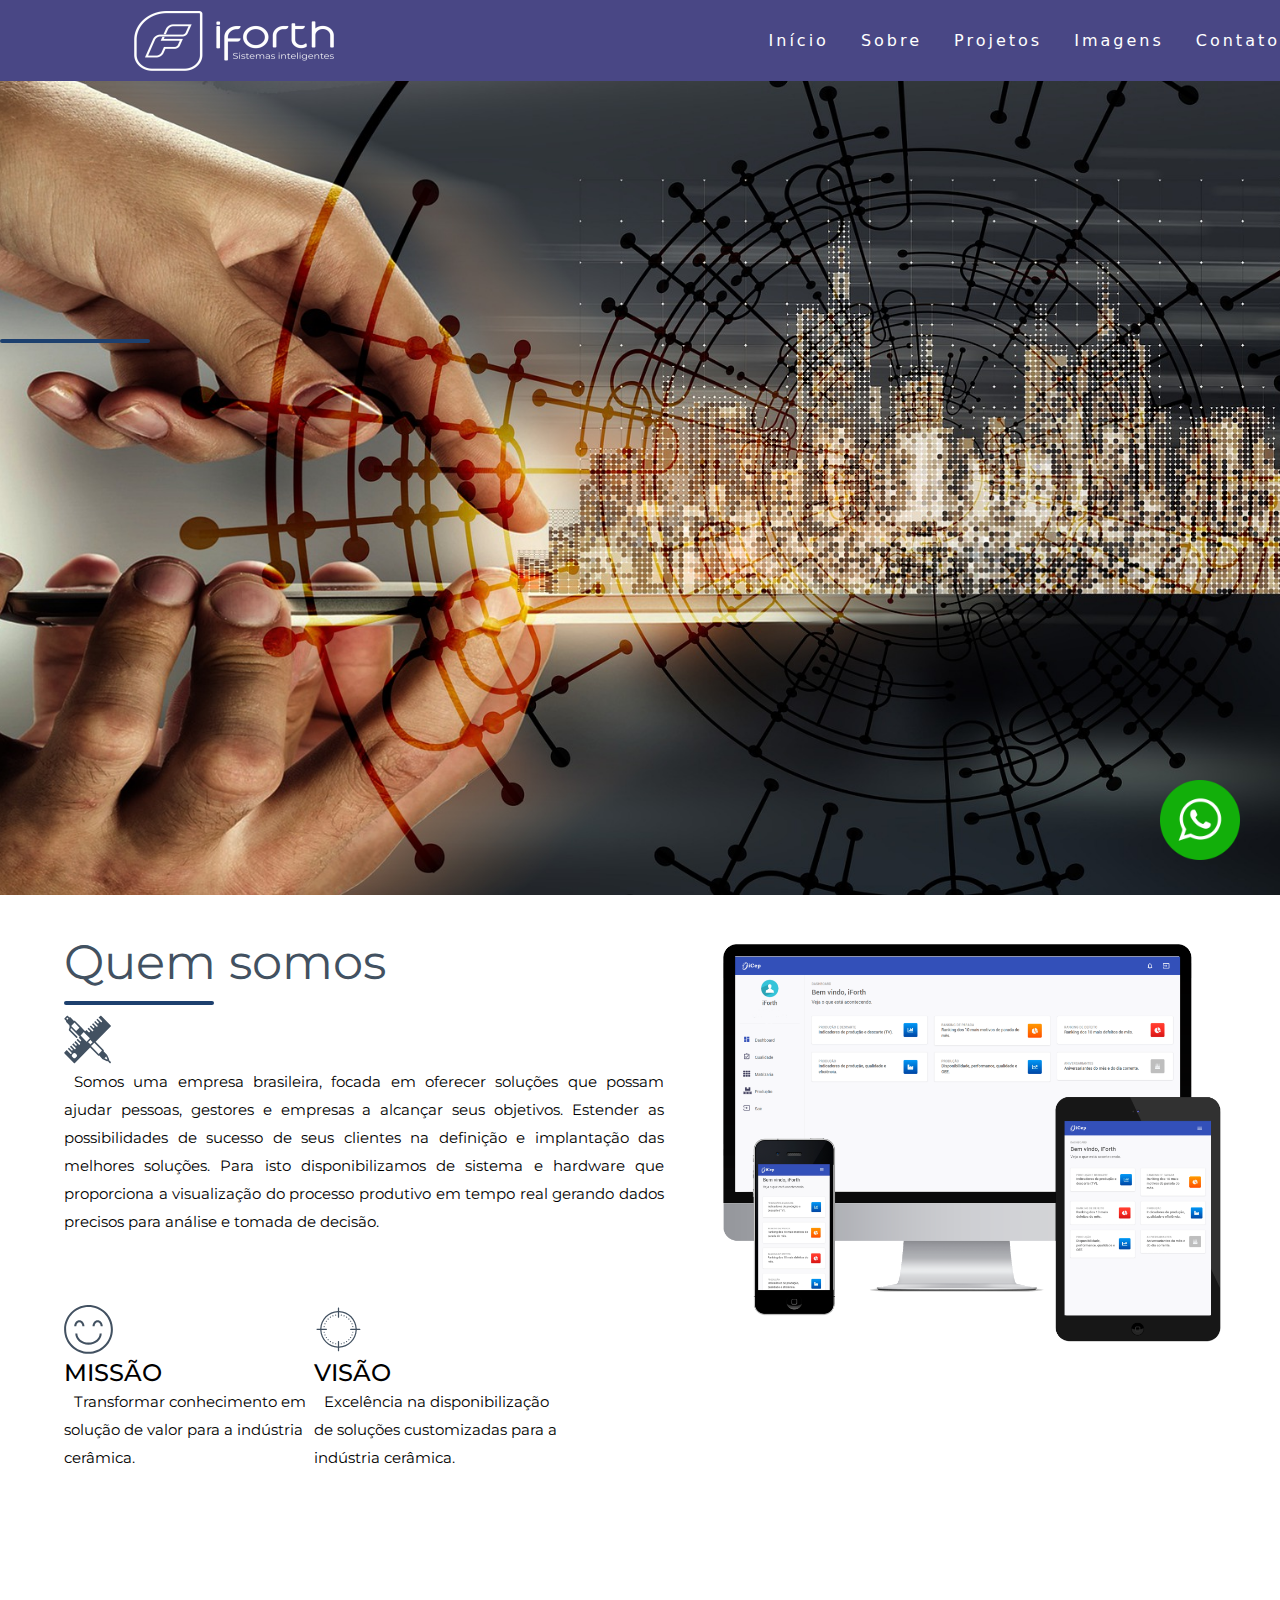
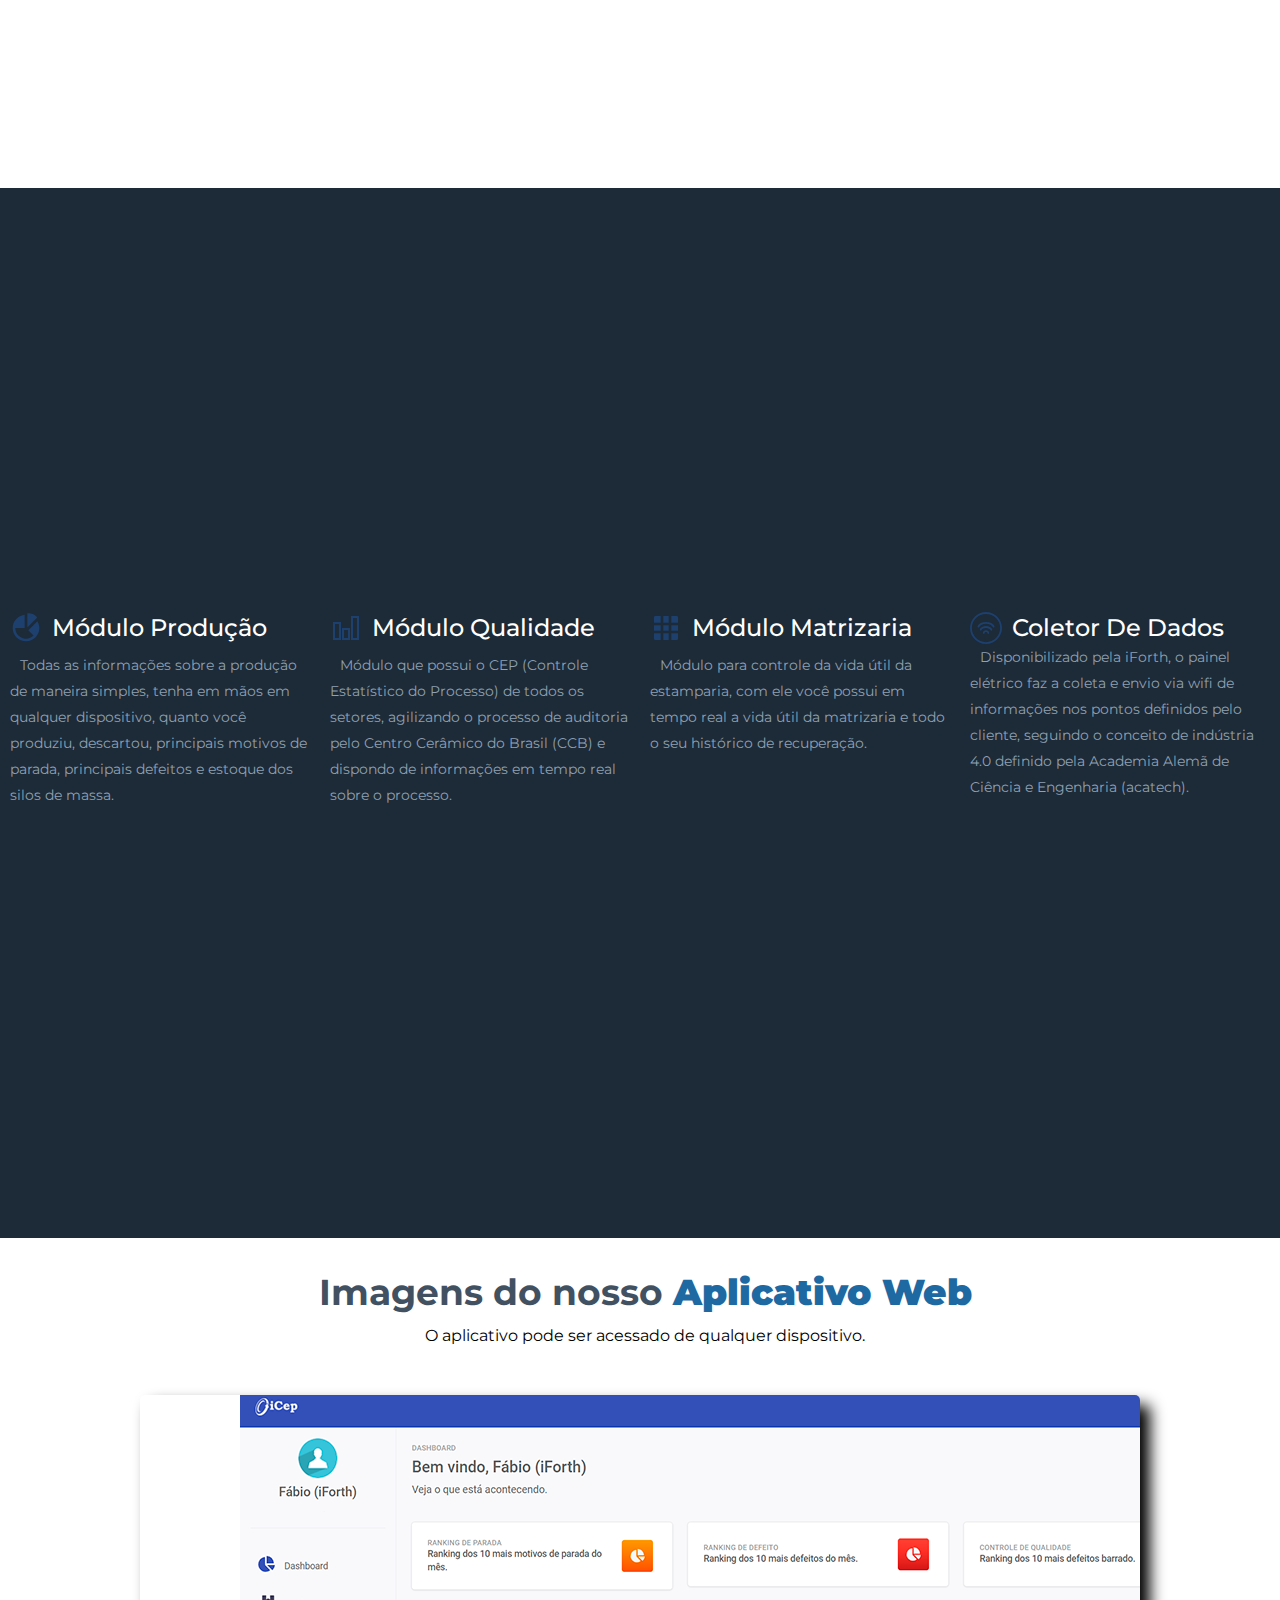
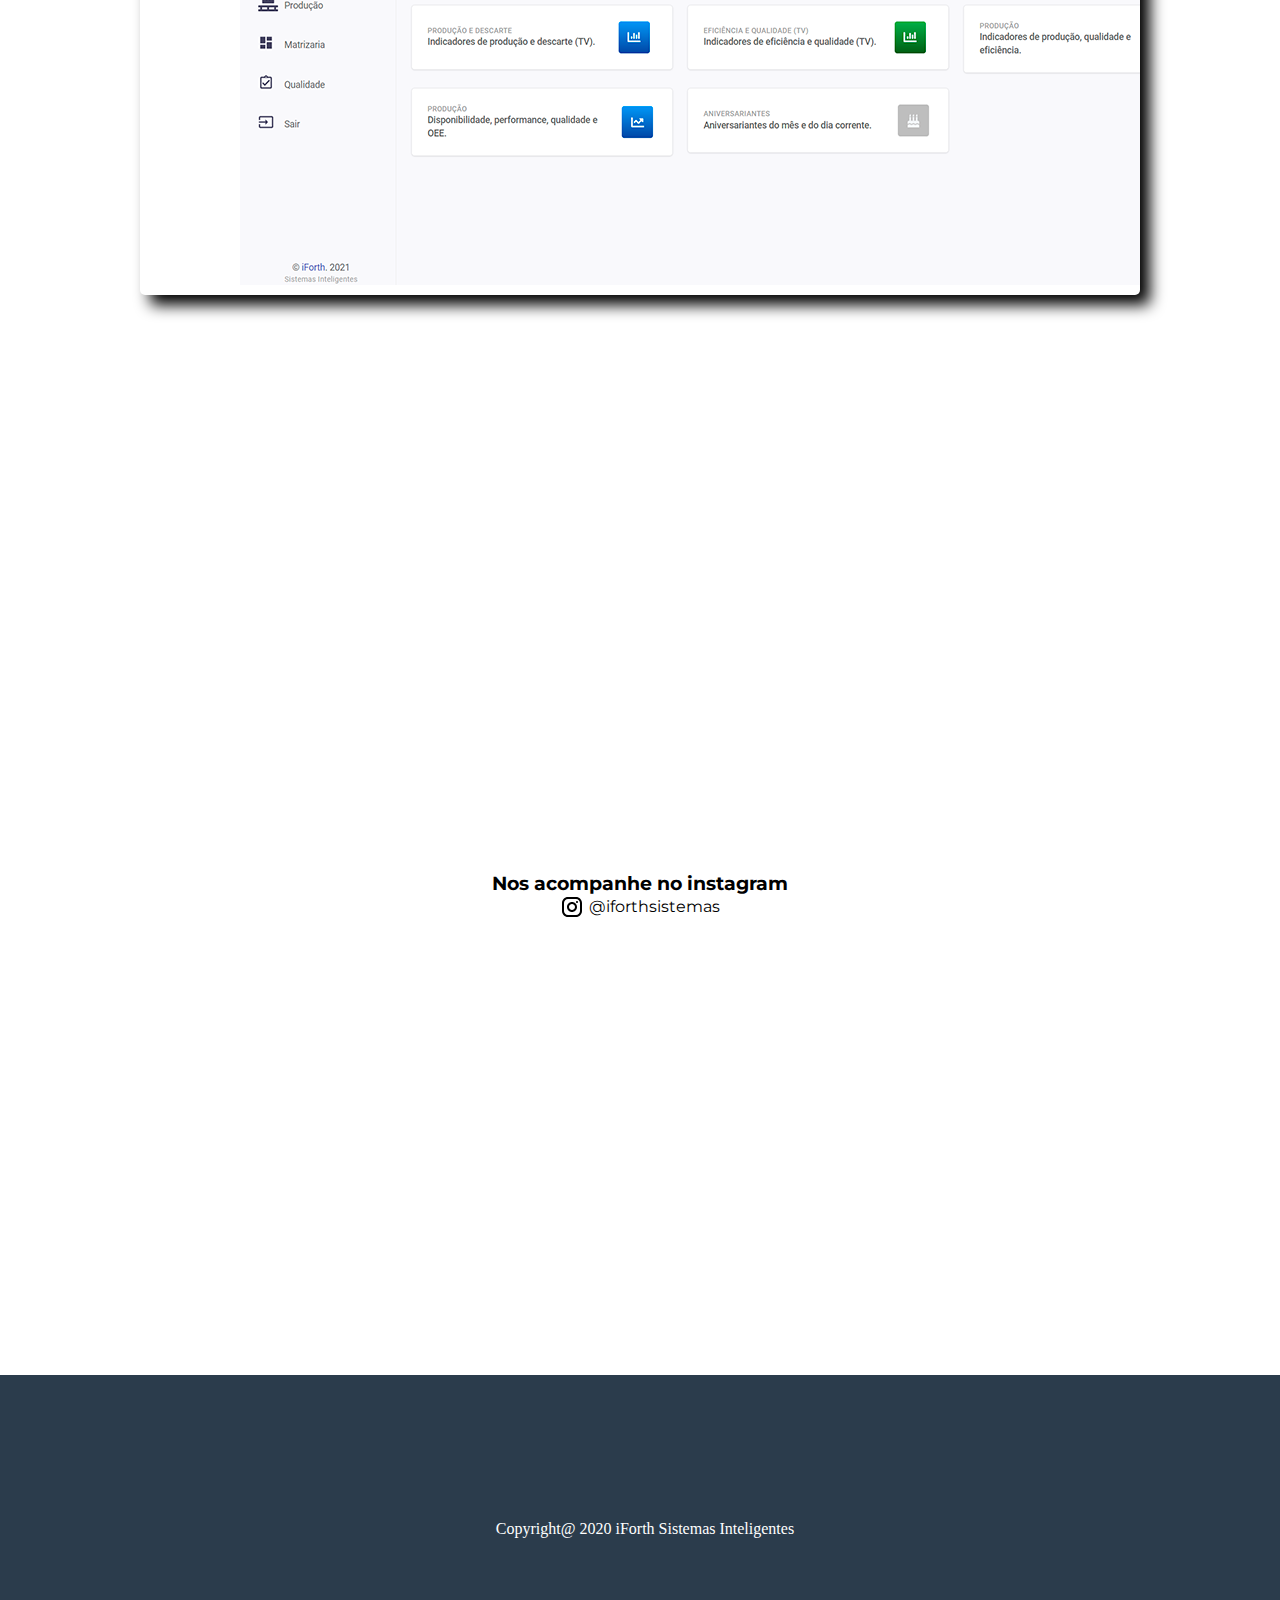
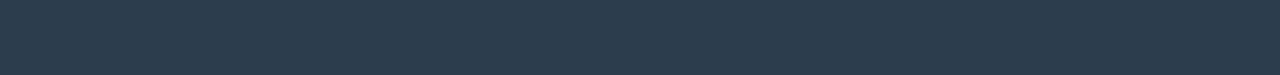
==== index.html @ d574c13a "Corrigido todo o CSS da parte do coneteudo principal" ====
<!DOCTYPE html>
<html lang="pt-br">

<head>
  <meta charset="UTF-8" />
  <meta http-equiv="X-UA-Compatible" content="IE=edge" />
  <meta name="viewport" content="width=device-width, initial-scale=1.0" />
  <title>iForth Sistemas</title>
  <link rel="stylesheet" href="nav-bar/style.css" />
  <link rel="stylesheet" href="caracteres.css" />
  <link rel="stylesheet" href="carrossel.css" />
  <link rel="stylesheet" href="whatsapp-link.css" />
  <link href="https://fonts.googleapis.com/icon?family=Material+Icons" rel="stylesheet">
</head>

<body>
  <header>
    <nav>
      <img src="iForth Logo/LogoBranco.png" alt="Logo da empresa" />
      <a class="logo" href="/"></a>
      <div class="mobile-menu">
        <div class="line1"></div>
        <div class="line2"></div>
        <div class="line3"></div>
      </div>
      <ul class="nav-list">
        <li><a href="#inicio">Início</a></li>
        <li><a href="#sobre">Sobre</a></li>
        <li><a href="#projeto">Projetos</a></li>
        <li><a href="#imagens">Imagens</a></li>
        <li><a href="#contato">Contato</a></li>
      </ul>
    </nav>
  </header>
  <main>
    <section id="inicio" class="inicio">
      <div>
        <h1><br></h1>
      </div>
    </section>
    <section id="sobre">
      <div class="conteudo-p">
        <div class="conteudo-texto">
          <h1 class="tituloP">
            Quem somos</h1>
          <svg xmlns="http://www.w3.org/2000/svg" x="0px" y="0px" width="47.48" height="48.80" viewBox="0 0 172 172"
            style=" fill:#000000;">
            <g fill="none" fill-rule="nonzero" stroke="none" stroke-width="1" stroke-linecap="butt"
              stroke-linejoin="miter" stroke-miterlimit="10" stroke-dasharray="" stroke-dashoffset="0"
              font-family="none" font-weight="none" font-size="none" text-anchor="none" style="mix-blend-mode: normal">
              <path d="M0,172v-172h172v172z" fill="none"></path>
              <g fill="#425161">
                <path
                  d="M162.70807,160.55125c0.83683,-0.8514 1.06223,-2.14427 0.56352,-3.23647l-6.94255,-15.17327c-0.12116,-0.26947 -0.29585,-0.50167 -0.48744,-0.71667c-0.01972,-0.02293 -0.02536,-0.0516 -0.0479,-0.07453l-12.20864,-12.76527l0.02818,-0.02867c1.10168,-1.12087 1.10168,-2.9326 0,-4.05347l-29.02404,-29.5324l54.58525,-55.5388c0.52971,-0.53893 0.82556,-1.26707 0.82556,-2.02673c0,-0.75967 -0.29585,-1.49067 -0.82556,-2.02673l-33.8703,-34.4602c-1.10168,-1.12087 -2.8824,-1.12087 -3.98408,0l-5.97612,6.0802l11.95223,12.1604c1.10168,1.12087 1.10168,2.9326 0,4.05347c-0.54943,0.559 -1.27073,0.83993 -1.99204,0.83993c-0.7213,0 -1.44261,-0.28093 -1.99204,-0.83993l-11.95223,-12.1604l-3.98971,4.05347l7.96816,8.10693c1.10168,1.12087 1.10168,2.93547 0,4.05347c-0.54943,0.559 -1.27073,0.83993 -1.99204,0.83993c-0.7213,0 -1.44261,-0.28093 -1.99204,-0.83993l-7.96816,-8.10693l-3.9869,4.05347l11.95505,12.1604c1.10168,1.118 1.10168,2.9326 0,4.05347c-0.54943,0.559 -1.27073,0.83993 -1.99204,0.83993c-0.7213,0 -1.44261,-0.28093 -1.99204,-0.83993l-11.95505,-12.1604l-3.98408,4.05347l7.96816,8.10693c1.10168,1.12087 1.10168,2.93547 0,4.05347c-0.54943,0.559 -1.27073,0.83993 -1.99204,0.83993c-0.7213,0 -1.44261,-0.28093 -1.99204,-0.83993l-7.96816,-8.10693l-3.9869,4.05347l11.95505,12.16327c1.10168,1.12087 1.10168,2.9326 0,4.05347c-0.54943,0.559 -1.27073,0.83993 -1.99204,0.83993c-0.7213,0 -1.44261,-0.28093 -1.99204,-0.83993l-11.95505,-12.16327l-3.9869,4.05347l7.97097,8.10693c1.10168,1.118 1.10168,2.9326 0,4.05347c-0.54943,0.559 -1.27073,0.83993 -1.99204,0.83993c-0.7213,0 -1.44261,-0.28093 -1.99204,-0.83993l-7.97097,-8.10693l-4.77582,4.859l-2.85141,-2.90107l-11.95505,-12.16327l-21.91525,-22.29693c-1.0566,-1.075 -2.92748,-1.075 -3.98408,0v0l-11.95505,-12.16327c-0.52971,-0.53893 -1.24538,-0.83993 -1.99204,-0.83993c-0.74666,0 -1.46515,0.301 -1.99204,0.83993v0l-5.97893,-6.0802c-1.10168,-1.12087 -2.8824,-1.12087 -3.98408,0l-7.97379,8.1098c-0.52971,0.53893 -0.82556,1.26707 -0.82556,2.02673c0,0.75967 0.29585,1.49067 0.82556,2.02673l5.97893,6.0802c-1.10168,1.12087 -1.10168,2.9326 0,4.05347l11.95505,12.16327v0c-1.10168,1.12087 -1.10168,2.9326 0,4.05347l0.76075,0.774l-3.43465,10.48053c-0.04508,0.1376 -0.02536,0.2752 -0.05072,0.41567c-0.03663,0.20067 -0.08171,0.39847 -0.07326,0.602c0.00845,0.1892 0.06199,0.3612 0.10425,0.5418c0.04226,0.17773 0.06762,0.3526 0.14088,0.51887c0.08453,0.19207 0.21414,0.34973 0.33811,0.51887c0.07889,0.10893 0.12116,0.23793 0.21977,0.33827l25.89933,26.3504c0.54943,0.559 1.27073,0.83993 1.99204,0.83993c0.7213,0 1.44261,-0.28093 1.99204,-0.83993c1.10168,-1.12087 1.10168,-2.9326 0,-4.05347l-24.66804,-25.09767l1.99486,-6.08307l31.50352,32.0522l-3.19233,3.24793l7.96816,8.10693c1.10168,1.12087 1.10168,2.9326 0,4.05347c-0.54943,0.559 -1.27073,0.83993 -1.99204,0.83993c-0.7213,0 -1.44261,-0.28093 -1.99204,-0.83993l-7.96816,-8.10693l-3.9869,4.05347l11.95505,12.1604c1.10168,1.118 1.10168,2.9326 0,4.05347c-0.54943,0.559 -1.27073,0.83993 -1.99204,0.83993c-0.7213,0 -1.44261,-0.28093 -1.99204,-0.83993l-11.95505,-12.1604l-3.98408,4.05347l7.96816,8.10693c1.10168,1.12087 1.10168,2.93547 0,4.05347c-0.54943,0.559 -1.27073,0.83993 -1.99204,0.83993c-0.7213,0 -1.44261,-0.28093 -1.99204,-0.83993l-7.96534,-8.10693l-3.9869,4.05347l11.95505,12.16327c1.10168,1.12087 1.10168,2.9326 0,4.05347c-0.54943,0.559 -1.27073,0.83993 -1.99204,0.83993c-0.7213,0 -1.44261,-0.28093 -1.99204,-0.83993l-11.95505,-12.16327l-3.82629,3.89293l9.06984,9.2278c1.10168,1.118 1.10168,2.9326 0,4.05347c-0.54943,0.559 -1.27073,0.83993 -1.99204,0.83993c-0.7213,0 -1.44261,-0.28093 -1.99204,-0.83993l-9.06984,-9.2278l-3.9869,4.05347l13.05391,13.28127c1.10168,1.12087 1.10168,2.93547 0,4.05347c-0.54943,0.559 -1.27073,0.83993 -1.99204,0.83993c-0.7213,0 -1.44261,-0.28093 -1.99204,-0.83993l-13.05391,-13.28127l-8.10904,8.25313c-1.10168,1.12087 -1.10168,2.9326 0,4.05347l33.8703,34.4602c0.52971,0.53893 1.24538,0.83993 1.99204,0.83993c0.74666,0 1.46515,-0.301 1.99204,-0.83993l54.9769,-55.9344l29.02685,29.5324c0.52971,0.53893 1.24538,0.83993 1.99204,0.83993c0.73257,0 1.43416,-0.29813 1.95823,-0.817l12.16074,12.71367c0.02536,0.0258 0.05917,0.0344 0.08735,0.0602c0.21977,0.215 0.46209,0.40707 0.74384,0.5418l14.91071,7.06347c0.38038,0.17773 0.78611,0.2666 1.18621,0.2666c0.73257,0 1.45388,-0.28953 1.99486,-0.83993v0l6.46074,6.57327c0.54943,0.559 1.27073,0.83993 1.99204,0.83993c0.7213,0 1.44261,-0.28093 1.99204,-0.83993c1.10168,-1.12087 1.10168,-2.9326 0,-4.05347zM45.31019,149.23938l-3.27968,3.3368c-1.19466,1.21547 -2.76688,1.8232 -4.33909,1.8232c-1.57222,0 -3.14162,-0.60773 -4.33628,-1.8232v0l-3.27968,-3.3368c-2.38932,-2.4338 -2.38932,-6.39267 0,-8.82647l3.27968,-3.3368c2.39214,-2.4338 6.28323,-2.42807 8.67537,0l3.27968,3.3368c2.38932,2.4338 2.38932,6.39267 0,8.82647zM95.37602,104.51938c0.02254,-0.0086 -2.91339,-4.1194 -3.24587,-4.48347c-1.3609,-1.49353 -2.91903,-2.4166 -4.58423,-3.48013c0.3522,-0.90013 1.63702,-1.806 2.3217,-2.50547c0.65086,-0.6622 1.30173,-1.3244 1.95259,-1.9866l4.37291,-4.44907c0.03945,0.08887 0.10143,0.16627 0.14088,0.25227c0.26204,0.5676 0.58324,1.10367 0.91008,1.63687c0.15497,0.25227 0.28458,0.51887 0.45363,0.76253c1.0566,1.51647 2.36678,2.85233 3.8601,3.92733c0.2395,0.172 0.50153,0.30387 0.7523,0.46153c0.52407,0.3354 1.04815,0.65933 1.60603,0.92593c0.08735,0.04013 0.16342,0.1032 0.24795,0.14333l-4.37291,4.44907c-0.62269,0.63353 -1.24538,1.26993 -1.87088,1.90347c-0.70722,0.71667 -1.62857,2.07547 -2.54429,2.4424zM59.93069,71.80498l11.95505,-12.16327l2.85141,2.90107l19.06666,19.39873l-5.97893,6.0802l-5.97612,6.0802l-19.06666,-19.39587l-0.00282,-0.00287zM55.94943,43.42498l-11.95505,12.16327l-17.93117,-18.24347l5.97893,-6.08307l5.97612,-6.0802v0zM12.11611,6.93805l3.98971,4.05347l-3.98971,4.05347l-3.9869,-4.05347zM97.78506,110.31865l5.97893,-6.0802l5.97893,-6.0802l27.89136,28.37713l-11.95505,12.16327zM146.65905,154.64305l6.26069,-6.36973l4.40953,9.6406l-1.19748,1.21833z">
                </path>
              </g>
            </g>
          </svg>
          <p class="paragrafo">
            Somos uma empresa brasileira, focada em oferecer soluções que possam
            ajudar pessoas, gestores e empresas a alcançar seus objetivos.
            Estender as possibilidades de sucesso de seus clientes na definição e
            implantação das melhores soluções. Para isto disponibilizamos de
            sistema e hardware que proporciona a visualização do processo
            produtivo em tempo real gerando dados precisos para análise e tomada
            de decisão.
          </p>
        </div>
        <div class="img-computador">
          <picture>
            <img src="accets/computador grande.png" alt="">
          </picture>
        </div>
      </div>
      </div>
          <div class="containerh2">
            <div class="texto-mv" id="missao">
              <svg xmlns="http://www.w3.org/2000/svg" x="0px" y="0px" width="49" height="48.8" viewBox="0 0 172 172"
                style=" fill:#000000;">
                <g fill="none" fill-rule="nonzero" stroke="none" stroke-width="1" stroke-linecap="butt"
                  stroke-linejoin="miter" stroke-miterlimit="10" stroke-dasharray="" stroke-dashoffset="0"
                  font-family="none" font-weight="none" font-size="none" text-anchor="none"
                  style="mix-blend-mode: normal">
                  <path d="M0,172v-172h172v172z" fill="none"></path>
                  <g fill="#425161">
                    <path
                      d="M82.42366,0.07699c-46.73378,1.97848 -83.31665,40.94609 -82.34384,87.71162c0.97281,46.76552 39.14454,84.17809 85.92017,84.2114c47.47357,-0.05529 85.94471,-38.52643 86,-86c-0.00071,-23.42863 -9.55986,-45.84286 -26.4676,-62.06103c-16.90774,-16.21817 -39.70036,-24.83627 -63.10873,-23.86198zM86,7.16667c43.51798,0.04937 78.78397,35.31535 78.83333,78.83333c0,43.53845 -35.29489,78.83333 -78.83333,78.83333c-43.53845,0 -78.83333,-35.29489 -78.83333,-78.83333c0,-43.53845 35.29489,-78.83333 78.83333,-78.83333zM53.75,53.75c-9.87925,0 -17.91667,9.64275 -17.91667,21.5h7.16667c0,-7.90483 4.82317,-14.33333 10.75,-14.33333c5.92683,0 10.75,6.4285 10.75,14.33333h7.16667c0,-11.85725 -8.03742,-21.5 -17.91667,-21.5zM118.25,53.75c-9.87925,0 -17.91667,9.64275 -17.91667,21.5h7.16667c0,-7.90483 4.82317,-14.33333 10.75,-14.33333c5.92683,0 10.75,6.4285 10.75,14.33333h7.16667c0,-11.85725 -8.03742,-21.5 -17.91667,-21.5zM39.41667,100.33333c0,21.73292 20.898,39.41667 46.58333,39.41667c25.68533,0 46.58333,-17.68375 46.58333,-39.41667h-7.16667c0,17.7805 -17.68375,32.25 -39.41667,32.25c-21.73292,0 -39.41667,-14.4695 -39.41667,-32.25z">
                    </path>
                  </g>
                </g>
              </svg>
              <h2>MISSÃO</h2>
              <p>
                Transformar conhecimento em solução de valor para a indústria
                cerâmica.
              </p>
            </div>
            <div class="texto-mv VS" id="visao">
              <svg xmlns="http://www.w3.org/2000/svg" x="0px" y="0px" width="49" height="48.8" viewBox="0 0 172 172"
                style=" fill:#000000;">
                <g fill="none" fill-rule="nonzero" stroke="none" stroke-width="1" stroke-linecap="butt"
                  stroke-linejoin="miter" stroke-miterlimit="10" stroke-dasharray="" stroke-dashoffset="0"
                  font-family="none" font-weight="none" font-size="none" text-anchor="none"
                  style="mix-blend-mode: normal">
                  <path d="M0,172v-172h172v172z" fill="none"></path>
                  <g fill="#425161">
                    <path
                      d="M85.96641,8.56641c-1.18418,0.0252 -2.1332,0.99941 -2.11641,2.18359v10.80879c-33.8877,1.10859 -61.18262,28.40351 -62.29121,62.29121h-10.80879c-0.77266,-0.0084 -1.49492,0.39473 -1.88965,1.0666c-0.38633,0.67188 -0.38633,1.49492 0,2.1668c0.39473,0.67188 1.11699,1.075 1.88965,1.0666h10.80879c1.10859,33.8877 28.40351,61.18262 62.29121,62.29121v10.80879c-0.0084,0.77266 0.39473,1.49492 1.0666,1.88965c0.67188,0.38633 1.49492,0.38633 2.1668,0c0.67188,-0.39472 1.075,-1.11699 1.0666,-1.88965v-10.80879c33.8877,-1.10859 61.18262,-28.40351 62.29121,-62.29121h10.80879c0.07559,0 0.14277,0 0.20996,-0.0084c1.15059,-0.10078 2.01563,-1.1002 1.95684,-2.25078c-0.05879,-1.15059 -1.01621,-2.04922 -2.1668,-2.04082h-10.80879c-1.10859,-33.8877 -28.40351,-61.18262 -62.29121,-62.29121v-10.80879c0.0084,-0.57949 -0.21836,-1.14219 -0.62988,-1.55371c-0.41152,-0.41152 -0.97422,-0.63828 -1.55371,-0.62988zM83.85,25.85879v17.14121c-0.0084,0.77266 0.39473,1.49492 1.0666,1.88965c0.67188,0.38633 1.49492,0.38633 2.1668,0c0.67188,-0.39472 1.075,-1.11699 1.0666,-1.88965v-17.14121c31.56133,1.1002 56.89102,26.42988 57.99121,57.99121h-17.14121c-1.15898,-0.0084 -2.11641,0.91543 -2.1584,2.07441c-0.04199,1.15898 0.84824,2.1416 2.00723,2.22559c0.05039,0 0.10078,0 0.15117,0h17.14121c-1.10019,31.56133 -26.42988,56.89102 -57.99121,57.99121v-17.14121c0.0084,-0.57949 -0.21836,-1.14219 -0.62988,-1.55371c-0.41152,-0.41152 -0.97422,-0.63828 -1.55371,-0.62988c-0.21836,0.0084 -0.42832,0.04199 -0.63828,0.10918c-0.06719,0.0252 -0.13438,0.05039 -0.20156,0.08399c-0.19316,0.08398 -0.37793,0.20156 -0.5375,0.34434c-0.05039,0.04199 -0.10918,0.09238 -0.15957,0.14277c-0.37793,0.40313 -0.58789,0.94903 -0.57949,1.50332v17.14121c-31.56133,-1.10019 -56.89101,-26.42988 -57.99121,-57.99121h17.14121c0.77266,0.0084 1.49492,-0.39473 1.88965,-1.0666c0.38633,-0.67187 0.38633,-1.49492 0,-2.1668c-0.39472,-0.67187 -1.11699,-1.075 -1.88965,-1.0666h-17.14121c1.1002,-31.56133 26.42988,-56.89101 57.99121,-57.99121zM75.94707,33.24102c-0.15117,0 -0.29395,0.0168 -0.42832,0.04199c-1.16738,0.23516 -1.92324,1.36055 -1.68809,2.52793c0.22676,1.16738 1.36055,1.92324 2.52793,1.68809c1.15899,-0.23516 1.91484,-1.36055 1.67969,-2.52793c-0.19316,-0.99941 -1.075,-1.72168 -2.09121,-1.73008zM96.12012,33.24102c-1.04141,-0.0252 -1.95684,0.70547 -2.1584,1.73008c-0.23516,1.16738 0.5207,2.29277 1.68809,2.52793c1.16738,0.23516 2.29278,-0.5207 2.52793,-1.68809c0.10918,-0.5627 0,-1.14219 -0.31914,-1.6125c-0.31914,-0.47871 -0.80625,-0.80625 -1.36895,-0.91543c-0.11758,-0.0252 -0.24355,-0.04199 -0.36953,-0.04199zM66.27207,36.18047c-0.29395,-0.0084 -0.57949,0.05039 -0.83984,0.15957c-1.1002,0.45351 -1.6209,1.71328 -1.16738,2.80508c0.45352,1.1002 1.71328,1.6209 2.81348,1.16738c1.0918,-0.45351 1.6125,-1.71328 1.15898,-2.81348c-0.32754,-0.78945 -1.10859,-1.31855 -1.96523,-1.31855zM105.78672,36.18047c-0.88184,-0.0252 -1.68809,0.50391 -2.02402,1.31855c-0.46191,1.1002 0.05879,2.35996 1.15898,2.81348c1.1002,0.45352 2.35156,-0.06719 2.81348,-1.16738c0.45352,-1.0918 -0.06719,-2.35156 -1.16738,-2.80508c-0.24355,-0.10078 -0.5123,-0.15957 -0.78105,-0.15957zM114.70586,40.94238c-0.73066,-0.0168 -1.41934,0.34434 -1.83086,0.95742c-0.65508,0.99102 -0.38633,2.31797 0.59629,2.98145c0.99101,0.66348 2.31797,0.39473 2.98145,-0.59629c0.66347,-0.98262 0.39472,-2.31797 -0.58789,-2.97305c-0.34434,-0.23516 -0.74746,-0.36113 -1.15898,-0.36953zM57.35293,40.95078c-0.42832,-0.0084 -0.85664,0.11758 -1.21777,0.36113c-0.98262,0.65508 -1.25137,1.99043 -0.59629,2.97305c0.31914,0.47871 0.81465,0.80625 1.37734,0.91543c0.5543,0.11758 1.14219,0 1.6125,-0.31914c0.98262,-0.66348 1.25137,-1.99043 0.59629,-2.98145c-0.39473,-0.58789 -1.0582,-0.94902 -1.77207,-0.94902zM49.54238,47.36719c-0.57949,-0.0084 -1.14219,0.21836 -1.54531,0.62988c-0.83984,0.83145 -0.83984,2.20039 0,3.03184c0.83145,0.83984 2.20039,0.83984 3.03184,0c0.83984,-0.83145 0.83984,-2.20039 0,-3.03184c-0.39473,-0.40313 -0.92383,-0.62988 -1.48652,-0.62988zM122.51641,47.36719c-0.57949,-0.0084 -1.14219,0.21836 -1.54531,0.62988c-0.83984,0.83145 -0.83984,2.20039 0,3.03184c0.83145,0.83984 2.20039,0.83984 3.03184,0c0.83984,-0.83145 0.83984,-2.20039 0,-3.03184c-0.39472,-0.40313 -0.92383,-0.62988 -1.48652,-0.62988zM43.13438,55.18613c-0.73066,-0.0168 -1.41934,0.34434 -1.82246,0.94902c-0.66348,0.99102 -0.39473,2.32637 0.58789,2.98984c0.99102,0.65508 2.32637,0.38633 2.98145,-0.59629c0.66348,-0.99101 0.39473,-2.32637 -0.59629,-2.98144c-0.33594,-0.22676 -0.73906,-0.35274 -1.15059,-0.36113zM128.93281,55.18613c-0.43672,-0.0084 -0.86504,0.11758 -1.21777,0.35273c-0.99102,0.66348 -1.25977,1.99883 -0.59629,2.98145c0.66348,0.99102 1.99043,1.25977 2.98145,0.59629c0.98262,-0.66348 1.25137,-1.99043 0.58789,-2.98145c-0.38633,-0.58789 -1.0498,-0.94902 -1.75527,-0.94902zM38.37246,64.09688c-0.88184,-0.0168 -1.68809,0.5123 -2.02402,1.33535c-0.46191,1.0918 0.05879,2.35156 1.15899,2.80508c1.10019,0.45352 2.35156,-0.06719 2.80508,-1.15898c0.46191,-1.1002 -0.05879,-2.35996 -1.15898,-2.81348c-0.24356,-0.10078 -0.51231,-0.15957 -0.78106,-0.16797zM133.68633,64.09688c-0.28555,0 -0.57109,0.05879 -0.83145,0.16797c-1.1002,0.45352 -1.6209,1.71328 -1.16738,2.81348c0.45352,1.0918 1.71328,1.6125 2.81348,1.15898c1.0918,-0.45351 1.6125,-1.71328 1.15898,-2.80508c-0.32754,-0.80625 -1.10859,-1.32695 -1.97363,-1.33535zM35.44141,73.78027c-1.04141,-0.02519 -1.95684,0.70547 -2.1584,1.73848c-0.23516,1.15899 0.5207,2.29277 1.68809,2.51953c1.16738,0.23516 2.29277,-0.5207 2.52793,-1.67969c0.23516,-1.16738 -0.5207,-2.30117 -1.68809,-2.52793c-0.11758,-0.0252 -0.24355,-0.04199 -0.36953,-0.05039zM136.62578,73.78027c-0.15117,0 -0.29395,0.0168 -0.43672,0.05039c-0.5543,0.10918 -1.0498,0.43672 -1.36895,0.90703c-0.31074,0.47871 -0.42832,1.0582 -0.31914,1.6209c0.10918,0.5543 0.44512,1.0498 0.91543,1.36895c0.47871,0.31074 1.0582,0.42832 1.6125,0.31074c1.16738,-0.22676 1.92324,-1.36055 1.68809,-2.51953c-0.19316,-1.00781 -1.075,-1.73008 -2.09121,-1.73848zM35.39941,93.91973c-0.14277,-0.0084 -0.28555,0.0084 -0.42832,0.04199c-1.16738,0.22676 -1.92324,1.36055 -1.68809,2.51953c0.10918,0.5627 0.43672,1.0582 0.91543,1.37734c0.47031,0.31074 1.0498,0.42832 1.6125,0.31914c1.16738,-0.23516 1.92324,-1.36055 1.68809,-2.52793c-0.20156,-1.00781 -1.075,-1.73008 -2.09961,-1.73008zM136.66777,93.91973c-1.0498,-0.03359 -1.96523,0.69707 -2.1668,1.72168c-0.10918,0.5627 0.0084,1.14219 0.31914,1.6209c0.31914,0.47031 0.81465,0.79785 1.36895,0.90703c1.16738,0.23516 2.30117,-0.5207 2.52793,-1.68809c0.11758,-0.5543 0,-1.13379 -0.31914,-1.6125c-0.31914,-0.47031 -0.80625,-0.79785 -1.36895,-0.90703c-0.11758,-0.0252 -0.24355,-0.04199 -0.36113,-0.04199zM38.34727,103.59473c-0.28555,0 -0.57109,0.05039 -0.83984,0.16797c-1.1002,0.45351 -1.6209,1.70488 -1.15899,2.80508c0.45352,1.1002 1.70488,1.6209 2.80508,1.16738c1.0918,-0.46191 1.6125,-1.71328 1.15898,-2.81348c-0.32754,-0.79785 -1.1002,-1.31855 -1.96523,-1.32695zM133.71992,103.59473c-0.89024,-0.0168 -1.69649,0.50391 -2.03242,1.32695c-0.45351,1.1002 0.06719,2.35156 1.16738,2.81348c1.0918,0.45352 2.35156,-0.06719 2.80508,-1.16738c0.45352,-1.10019 -0.06719,-2.35156 -1.15898,-2.80508c-0.25195,-0.10918 -0.5123,-0.15957 -0.78105,-0.16797zM43.12598,112.51387c-0.43672,0 -0.86504,0.12598 -1.22617,0.36113c-0.98262,0.66348 -1.25137,1.99883 -0.58789,2.98984c0.66348,0.98262 1.99043,1.25137 2.98145,0.58789c0.98262,-0.66348 1.25137,-1.99043 0.58789,-2.98145c-0.38633,-0.58789 -1.0498,-0.94902 -1.75527,-0.95742zM128.94121,112.51387c-0.73066,-0.0168 -1.41934,0.34434 -1.82246,0.95742c-0.66348,0.98262 -0.39473,2.31797 0.59629,2.97305c0.98262,0.66348 2.31797,0.39473 2.97305,-0.58789c0.66348,-0.99102 0.39473,-2.31797 -0.58789,-2.98145c-0.34434,-0.22676 -0.73906,-0.35273 -1.15899,-0.36113zM49.54238,120.33281c-0.57949,0 -1.14219,0.22676 -1.54531,0.63828c-0.83984,0.83145 -0.83984,2.20039 0,3.03184c0.83145,0.83984 2.20039,0.83984 3.03184,0c0.83984,-0.83144 0.83984,-2.20039 0,-3.03184c-0.39473,-0.40313 -0.92383,-0.62988 -1.48652,-0.63828zM122.51641,120.33281c-0.57949,-0.0084 -1.14219,0.21836 -1.55371,0.63828c-0.83984,0.83145 -0.83984,2.20039 0,3.03184c0.83984,0.83984 2.20039,0.83984 3.04023,0c0.83984,-0.83144 0.83984,-2.20039 0,-3.03184c-0.39472,-0.40313 -0.92383,-0.62148 -1.48652,-0.63828zM57.37813,126.74922c-0.73906,-0.0168 -1.42773,0.34434 -1.83086,0.95742c-0.65508,0.99101 -0.39473,2.32637 0.59629,2.98144c0.99102,0.66348 2.31797,0.39473 2.98145,-0.58789c0.65508,-0.99102 0.39473,-2.32637 -0.59629,-2.98145c-0.34434,-0.23516 -0.73906,-0.36113 -1.15059,-0.36953zM114.68906,126.74922c-0.42832,0 -0.85664,0.12598 -1.20937,0.36953c-0.99101,0.65508 -1.25976,1.99043 -0.59629,2.98145c0.66348,0.98262 1.99043,1.25137 2.98145,0.58789c0.98262,-0.66347 1.25137,-1.99043 0.59629,-2.98144c-0.39473,-0.58789 -1.0582,-0.94903 -1.77207,-0.95742zM66.30566,131.51953c-0.89024,-0.0168 -1.69649,0.50391 -2.04082,1.32695c-0.45351,1.10019 0.06719,2.35156 1.16738,2.80508c1.1002,0.46191 2.35156,-0.05879 2.80508,-1.15898c0.46191,-1.1002 -0.05879,-2.35156 -1.15898,-2.80508c-0.24355,-0.10918 -0.5123,-0.15957 -0.77266,-0.16797zM105.76152,131.51953c-0.28555,0 -0.57109,0.05039 -0.83984,0.16797c-1.0918,0.45352 -1.6125,1.70488 -1.15898,2.80508c0.45351,1.10019 1.71328,1.6209 2.80508,1.15898c1.1002,-0.45351 1.6209,-1.70488 1.16738,-2.80508c-0.32754,-0.79785 -1.10859,-1.31856 -1.97363,-1.32695zM75.98906,134.45899c-1.0498,-0.0252 -1.95684,0.70547 -2.1584,1.73008c-0.23516,1.16738 0.5207,2.29277 1.68809,2.52793c0.5543,0.10918 1.13379,-0.0084 1.6125,-0.31914c0.47031,-0.31914 0.79785,-0.81465 0.90703,-1.36895c0.23516,-1.16738 -0.5207,-2.30117 -1.67969,-2.52793c-0.12598,-0.0252 -0.24355,-0.04199 -0.36953,-0.04199zM96.07813,134.45899c-0.14277,0 -0.28555,0.0168 -0.42832,0.04199c-1.16738,0.23516 -1.92324,1.36055 -1.68809,2.52793c0.23516,1.16738 1.36055,1.92324 2.52793,1.68809c1.16738,-0.23516 1.92324,-1.36055 1.68809,-2.52793c-0.20156,-0.99941 -1.075,-1.72168 -2.09961,-1.73008z">
                    </path>
                  </g>
                </g>
              </svg>
              <h2>VISÃO</h2>
              <p>
                Excelência na disponibilização de soluções customizadas para a
                indústria cerâmica.
              </p>
            </div>
          </div>
        </div>
        <div class="img-computador-mobile">
          <picture>
            <img src="accets/computador grande.png" alt="">
          </picture>
        </div>
    </section>
    <section id="projeto">
      <div class="conteudo2" >
        <div class="container2 ">
          <div class="container2-mp" id="MP">
            <svg xmlns="http://www.w3.org/2000/svg" x="0px" y="0px" width="48" height="48" viewBox="0 0 172 172"
              style=" fill:#000000;">
              <g fill="none" fill-rule="nonzero" stroke="none" stroke-width="1" stroke-linecap="butt"
                stroke-linejoin="miter" stroke-miterlimit="10" stroke-dasharray="" stroke-dashoffset="0"
                font-family="none" font-weight="none" font-size="none" text-anchor="none"
                style="mix-blend-mode: normal">
                <path d="M0,172v-172h172v172z" fill="none"></path>
                <g fill="#1d406e">
                  <path
                    d="M93.19466,7.16667v75.82389l53.62402,-53.61002l-5.08105,-5.06706c-11.05817,-11.051 -25.74581,-17.14681 -41.37631,-17.14681zM78.86133,14.69727c-2.26063,0.22485 -4.49622,0.549 -6.69076,0.97982c-8.78341,1.72049 -16.98987,5.04406 -24.29948,9.6582l-0.014,0.014c-1.82157,1.15055 -3.59952,2.37573 -5.30501,3.68131l-0.014,0.014c-1.70505,1.30599 -3.36189,2.7061 -4.94108,4.15723c-1.57876,1.45153 -3.09205,2.96237 -4.53516,4.54915c-11.62492,12.74208 -18.72852,29.68032 -18.72852,48.24902c0,39.517 32.14967,71.66667 71.66667,71.66667c22.22831,0 42.12027,-10.17116 55.27572,-26.10514c2.91937,-3.53598 5.5054,-7.36663 7.71256,-11.42187c0.00297,-0.00546 0.01103,-0.00854 0.014,-0.014c1.10161,-2.02531 2.10347,-4.10611 3.00944,-6.24284c0.00233,-0.00549 0.01167,-0.00851 0.014,-0.014c0.90617,-2.13876 1.70941,-4.32647 2.40755,-6.56478c0.00134,-0.00428 -0.00133,-0.00972 0,-0.014c0.69906,-2.24269 1.29953,-4.52823 1.77767,-6.85872c0.95628,-4.66099 1.45573,-9.49169 1.45573,-14.43132c0,-3.37845 -0.2387,-6.70094 -0.69987,-9.95215c-1.37701,-9.74924 -4.74109,-18.85561 -9.61621,-26.94499l-0.014,0.014l-49.11686,49.10286l28.30274,28.30274c-10.38181,10.38181 -24.71638,16.81087 -40.52246,16.81087c-31.61217,0 -57.33333,-25.72117 -57.33333,-57.33333h50.19466v-56.84342z">
                  </path>
                </g>
              </g>
            </svg>
            <h2>Módulo Produção</h2>
          </div>
          <p>
            Todas as informações sobre a produção de maneira simples, tenha em
            mãos em qualquer dispositivo, quanto você produziu, descartou,
            principais motivos de parada, principais defeitos e estoque dos
            silos de massa.
          </p>
        </div>
        <div class="container2">
          <div class="svg-MQ" id="MQ">
            <svg width="48px" height="48px" viewBox="0 0 32 32" xmlns="http://www.w3.org/2000/svg">
              <path
                d="M 21 4 L 21 28 L 29 28 L 29 4 Z M 23 6 L 27 6 L 27 26 L 23 26 Z M 3 10 L 3 28 L 11 28 L 11 10 Z M 5 12 L 9 12 L 9 26 L 5 26 Z M 12 16 L 12 28 L 20 28 L 20 16 Z M 14 18 L 18 18 L 18 26 L 14 26 Z" />
              </svg>
            <h2>Módulo Qualidade</h2>
          </div>
          <p>
            Módulo que possui o CEP (Controle Estatístico do Processo) de todos
            os setores, agilizando o processo de auditoria pelo Centro Cerâmico
            do Brasil (CCB) e dispondo de informações em tempo real sobre o
            processo.
          </p>
        </div>
        <div class="container2">
          <div class="svg-MM" id="MM">
            <svg width="48px" height="48px" viewBox="0 0 24 24" xmlns="http://www.w3.org/2000/svg">
              <g>
                <path fill="none" d="M0 0h24v24H0z" />
                <path
                  d="M14 10v4h-4v-4h4zm2 0h5v4h-5v-4zm-2 11h-4v-5h4v5zm2 0v-5h5v4a1 1 0 0 1-1 1h-4zM14 3v5h-4V3h4zm2 0h4a1 1 0 0 1 1 1v4h-5V3zm-8 7v4H3v-4h5zm0 11H4a1 1 0 0 1-1-1v-4h5v5zM8 3v5H3V4a1 1 0 0 1 1-1h4z" />
              </g>
            </svg>
            <h2>Módulo Matrizaria</h2>
          </div>
          <p>
            Módulo para controle da vida útil da estamparia, com ele você possui
            em tempo real a vida útil da matrizaria e todo o seu histórico de
            recuperação.
          </p>
        </div>
        <div class="container2">
          <div class="svg-CD" id="CD">
            <svg height="512pt" viewBox="0 0 512 512" width="512pt" xmlns="http://www.w3.org/2000/svg"><path d="m292.46875 351.65625c-8.285156 0-15-6.714844-15-15 0-8.175781-9.828125-15.082031-21.464844-15.082031-11.632812 0-21.460937 6.90625-21.460937 15.082031 0 8.285156-6.714844 15-15 15-8.285157 0-15-6.714844-15-15 0-24.859375 23.085937-45.082031 51.460937-45.082031 28.378906 0 51.464844 20.222656 51.464844 45.082031 0 8.285156-6.71875 15-15 15zm0 0"/><path d="m355.726562 279.371094c-5.921874-16.21875-19.363281-30.640625-37.851562-40.601563-17.898438-9.644531-39.292969-14.742187-61.871094-14.742187-46.5625 0-86.40625 21.636718-99.148437 53.839844-3.046875 7.703124.730469 16.417968 8.429687 19.464843 7.707032 3.050781 16.421875-.726562 19.46875-8.429687 7.992188-20.207032 37.960938-34.875 71.25-34.875 33.917969 0 64.003906 14.984375 71.539063 35.628906 2.21875 6.082031 10.351562 11.960938 19.230469 8.949219 7.785156-2.839844 11.792968-11.453125 8.953124-19.234375zm0 0"/><path d="m392.0625 228.746094c-7.984375-20.609375-26.179688-38.96875-51.242188-51.691406-24.519531-12.449219-53.878906-19.027344-84.90625-19.027344-30.554687 0-59.554687 6.398437-83.867187 18.503906-25.136719 12.515625-42.949219 29.914062-51.511719 50.3125-3.207031 7.636719.382813 16.429688 8.023438 19.636719 7.636718 3.207031 16.429687-.386719 19.636718-8.023438 12.269532-29.222656 57.570313-50.429687 107.71875-50.429687 51.109376 0 96.601563 21.683594 108.171876 51.554687 2.304687 5.945313 10.917968 11.910157 19.40625 8.570313 7.726562-2.992188 11.5625-11.679688 8.570312-19.40625zm0 0"/><path d="m256 512c-68.386719 0-132.675781-26.628906-181.027344-74.980469-48.347656-48.359375-74.972656-112.644531-74.972656-181.019531s26.625-132.660156 74.972656-181.019531c48.351563-48.351563 112.640625-74.980469 181.019532-74.980469 68.386718 0 132.675781 26.628906 181.027343 74.980469 48.351563 48.363281 74.980469 112.652343 74.980469 181.019531s-26.628906 132.65625-74.980469 181.015625c-48.355469 48.355469-112.640625 74.984375-181.019531 74.984375zm0-482c-60.375 0-117.128906 23.507812-159.816406 66.195312-42.679688 42.6875-66.183594 99.441407-66.183594 159.804688s23.503906 117.117188 66.1875 159.804688 99.4375 66.195312 159.804688 66.195312c60.375 0 117.125-23.507812 159.8125-66.195312 42.6875-42.695313 66.195312-99.449219 66.195312-159.804688s-23.507812-117.109375-66.195312-159.808594c-42.683594-42.683594-99.4375-66.191406-159.804688-66.191406zm0 0"/></svg>           
          <h2>Coletor De Dados</h2>
        </div>
          <p>
            Disponibilizado pela iForth, o painel elétrico faz a coleta e envio
            via wifi de informações nos pontos definidos pelo cliente, seguindo
            o conceito de indústria 4.0 definido pela Academia Alemã de Ciência
            e Engenharia (acatech).
          </p>
        </div>
      </div>
      <div>
      </div>
    </section>
    <section class="carrossel-section" >
      <p class="p-app-web" id="imagens"> Imagens do nosso <b>Aplicativo Web</b></p>
      <p class="p2-app-web">O aplicativo pode ser acessado de qualquer dispositivo.</p>
      </div>
      <div class="carrossel" >
        <div class="imagem1">
          <ul>
            <li class="slide">
              <img src="app-web-formatada/1.png" alt="" />
            </li>
            <li class="slide">
              <img src="app-web-formatada/2.png" alt="" />
            </li>
            <li class="slide">
              <img src="app-web-formatada/3.png" alt="" />
            </li>
            <li class="slide">
              <img src="app-web-formatada/4.png" alt="" />
            </li>
            <li class="slide">
              <img src="app-web-formatada/5.png" alt="" />
            </li>
          </ul>
        </div>
      </div>
      <div class="carrossel" id="imagens">
        <div class="imagem2">
          <ul>
            <li class="slide">
              <img src="app-web-mobile/img1.jpeg" alt="" />
            </li>
            <li class="slide">
              <img src="app-web-mobile/img3.jpeg" alt="" />
            </li>
            <li class="slide">
              <img src="app-web-mobile/img4.jpeg" alt="" />
            </li>
            <li class="slide">
              <img src="app-web-mobile/img5.jpeg" alt="" />
            </li>
            <li class="slide">
              <img src="app-web-mobile/img6.jpeg" alt="" />
            </li>
          </ul>
        </div>
      </div>
      <div class="carrossel" id="imagens">
        <div class="imagem3">
          <ul>
            <li class="slide">
              <img src="app-web-formatada/1.png" alt="" />
            </li>
            <li class="slide">
              <img src="app-web-formatada/2.png" alt="" />
            </li>
            <li class="slide">
              <img src="app-web-formatada/3.png" alt="" />
            </li>
            <li class="slide">
              <img src="app-web-formatada/4.png" alt="" />
            </li>
            <li class="slide">
              <img src="app-web-formatada/5.png" alt="" />
            </li>
          </ul>
        </div>
      </div>
    </section>
    <div class="whatsapp">
      <a class="whatsapp-link" class="zoom-pulsante" href="https://api.whatsapp.com/send?phone=554899949727"
        target="blank">
        <img src="accets/webapp02.jpg" alt="" class="img-whatsapp" />
      </a>
    </div>
    <section id="contato" class="contato">
      <h3> Nos acompanhe no instagram</h3>
      <ul>
        <li id="insta">
          <svg width="24px" height="24px" viewBox="0 0 24 24" xmlns="http://www.w3.org/2000/svg">
            <path fill-rule="evenodd" d="M8,2 L16,2 C19.3137085,2 22,4.6862915 22,8 L22,16 C22,19.3137085 19.3137085,22 16,22 L8,22 C4.6862915,22 2,19.3137085 2,16 L2,8 C2,4.6862915 4.6862915,2 8,2 Z M8,4 C5.790861,4 4,5.790861 4,8 L4,16 C4,18.209139 5.790861,20 8,20 L16,20 C18.209139,20 20,18.209139 20,16 L20,8 C20,5.790861 18.209139,4 16,4 L8,4 Z M12,17 C9.23857625,17 7,14.7614237 7,12 C7,9.23857625 9.23857625,7 12,7 C14.7614237,7 17,9.23857625 17,12 C17,14.7614237 14.7614237,17 12,17 Z M12,15 C13.6568542,15 15,13.6568542 15,12 C15,10.3431458 13.6568542,9 12,9 C10.3431458,9 9,10.3431458 9,12 C9,13.6568542 10.3431458,15 12,15 Z M17,8 C16.4477153,8 16,7.55228475 16,7 C16,6.44771525 16.4477153,6 17,6 C17.5522847,6 18,6.44771525 18,7 C18,7.55228475 17.5522847,8 17,8 Z"/>
          </svg>
          <a href="https://www.instagram.com/iforthsistemas/"
            target="blank">@iforthsistemas</a>
        </li>
      </ul>
    </section>
  </main>
  <footer>
    <p>
      Copyright@ 2020 iForth Sistemas Inteligentes
    </p>
  </footer>
  <script src="corsvg.js"></script>
  <script src="nav-bar/mobile-navbar.js"></script>
  <script src="menuscroll.js"></script>
</body>

</html>
---- nav-bar/style.css ----
* {
  margin: 0;
  padding: 0;
}

a {
  color: #fff;
  text-decoration: none;
  transition: 0.3s;
}

a:hover {
  opacity: 0.7;
}

.logo {
  font-size: 24px;
  text-transform: uppercase;
  letter-spacing: 4px;
}

nav {
  display: flex;
  justify-content: space-around;
  align-items: center;
  font-family: system-ui, -apple-system, Helvetica, Arial, sans-serif;
  background:  #494785;
  height: 9vh;
  width: 100%;
  position:fixed;
  z-index: 1;
}

main {
  background: url("bg.jpg") no-repeat center center;
  background-size: cover;
}

.nav-list {
  list-style: none;
  display: flex;
}

.nav-list li {
  letter-spacing: 3px;
  margin-left: 32px;
}

.mobile-menu {
  display: none;
  cursor: pointer;
}

.mobile-menu div {
  width: 32px;
  height: 2px;
  background: #fff;
  margin: 8px;
  transition: 0.3s;
}

@media (max-width: 999px) {
  body {
    overflow-x: hidden;
  }
  .nav-list {
    position: absolute;
    top: 8vh;
    right: 0;
    width: 50vw;
    height: 92vh;
    background: #494785;
    flex-direction: column;
    align-items: center;
    justify-content: space-around;
    transform: translateX(100%);
    transition: transform 0.3s ease-in;
  }
  .nav-list li {
    margin-left: 0;
    opacity: 0;
  }
  .mobile-menu {
    display: block;
  }
}

.nav-list.active {
  transform: translateX(0);
}

@keyframes navLinkFade {
  from {
    opacity: 0;
    transform: translateX(50px);
  }
  to {
    opacity: 1;
    transform: translateX(0);
  }
}

.mobile-menu.active .line1 {
  transform: rotate(-45deg) translate(-8px, 8px);
}

.mobile-menu.active .line2 {
  opacity: 0;
}

.mobile-menu.active .line3 {
  transform: rotate(45deg) translate(-5px, -7px);
}
---- caracteres.css ----
@import url('https://fonts.googleapis.com/css2?family=Montserrat&display=swap');
@import url('https://fonts.googleapis.com/css2?family=Montserrat:wght@700&display=swap');

main{
    padding-top:92px ;
    font-family: 'Montserrat', sans-serif;
    
}
.inicio h1{
    font-style: normal;
    line-height: 62px;
    font-size: 48px;
    color: #cbccd1;
    font-weight: 600;
    text-align: center;
    padding-top: 200px;
    padding-bottom: 5px;

    
    
}
p{
    text-indent: 10px;
}

h1::after{
    content: "";
    height: 4px;
    width: 150px;
    background-color: #1d406e;
    display: block;
    border-radius: 10px;
    margin-top: 10px;
    margin-bottom: 10px;
}
.inicio div{
    height: 92vh;
    background-image: url("accets/smartphone-6265046_1920.jpg");
    background-repeat: no-repeat;
    margin-top: -25px;
    background-size: cover;
    background-position: center center ;
    
}
h1{
    text-align: justify;
    font-weight: 400;
    font-size: 48px;
    color: #425161;
}

.container2-mp{
    display: flex;
    align-items: center;
}
.container2 svg{
    max-width: 32px;
    max-width: 32px;
}
.container2 h2{
    margin-left: 10px ;
}



.svg-MQ{
    display: flex;
    align-items: center;
    
}
.svg-MQ svg{
    max-width: 32px;
    max-width: 32px;
}
.svg-MQ svg{
    max-width: 32px;
    max-width: 32px;
}
.svg-MQ h2{
    margin-left: 10px ;
}

.svg-MM{
    display: flex;
    align-items: center;
    
}
.svg-MM svg{
    max-width: 32px;
    max-width: 32px;
}
.svg-MM h2{
    margin-left: 10px ;
}
.svg-CD{
    display: flex;
    align-items: center;
    
}
.svg-CD svg{
    max-width: 32px;
    max-height: 32px;
}
.svg-CD h2{
    margin-left: 10px ;
}

#MP svg{
    fill: #1d406e;
}
#MQ svg{
    fill: #1d406e;
}
#MM svg{
    fill: #1d406e;
}
#CD svg{
    fill: #1d406e;
}
#insta svg{
    margin-right: 5px ;
}

.img-smile{
    display: flex;
    align-items: center;
}
.img-smile img{
    width: 50px;
    height: 50px;
    margin: 0;
    
}
.conteudo2 p{
    height: 170px;

}


h2{
    font-weight: 500;
    font-size: 24px;
    line-height: 30px;
}

scroll-container {
    display: block;
    width: 350px;
    height: 200px;
    overflow-y: scroll;
    scroll-behavior: smooth;
  }
#sobre{
    background-size:cover;
}
.conteudo-p{
    display: flex;
    width: 95%;
    margin: 0 auto;
    justify-content: space-around;
    align-items: start;
    margin-left: 5%;
    margin-top: 3%;

}

.containerh2{
    display: flex;
    margin-left: 5% ;
    margin-top: -3%;
    
}

.texto-mv h2, p{
    width: 100%;
}
.texto-mv{
    max-width: 250px;
    max-height: 180px;
}
.texto-mv p{
    font-size: 15px;
    line-height: 28px;
   
}



#sobre{
    height: 95vh;
}
.img-computador{
    width: 500px;
    max-height: 400px;
    margin: 0 auto;
    padding-top: 10px;
}
.conteudo-p img{
    width: 100%;
}

.conteudo-texto p{
   max-width: 600px;
   text-align: justify;
    
    
}

.paragrafo {
    text-align: start;
    font-size: 15px;
    line-height: 28px;
    max-width: 500px;
    
}
.flex-mv{
    display: inline-block;
}


.container2 p{
    font-size: 14px;
    line-height: 26px;
    font-weight: 400;
    font-style: normal;
    color: #90a1b3;
    
}
.containerh2{
    padding-bottom: 3%;
}



.img-grande{
    width: 400px;
    height: 600px;
    display: none;
    
}
.img-pequena{
    display: none;
}



.conteudo2{
    display: flex;
    flex-wrap: wrap;
    padding-top:75px ;
    padding-bottom:75px ;
    background-color: #1d2a37;
    min-height: 100vh;
    color: white;
    vertical-align: middle;
    width: 100%;
    height: 100%;
    padding-left: 0;
    margin-left: 0;
    padding-right: 0;
    margin-right: 0;
    align-items: center;
}
.carrossel{
    display: flex;
    justify-content: space-around;
    margin-top: 50px;
}







.container2{
    margin: 5px auto;
    max-width: 300px;
}

.p-app-web{
    text-align: center;
    width: 100%;
    margin: 0 auto;
    font-weight:bold;
    font-size: 36px;
    line-height: 48px;
    color: #425161;
    padding-top: 30px;
    padding-bottom:10px ;
}
.p-app-web b{
    color:#1e69a2;
}
.p2-app-web{
    text-align: center;
    width: 100%;
    margin: 0 auto;
}
.container2-mp{
    display:flex;
    align-items: center;
}


.img-computador-mobile{
    display: none;
    width: 600px;
    margin: 0 auto;
    
}
.img-computador-mobile img{
    width: 100%;
    
}



.imagem1{
    width: 1000px;
    height: 500px;
    overflow: hidden;
    position: relative;
    box-shadow: 10px 10px 15px black;
    margin-bottom: 50px;
    border-radius: 5px;
}

.imagem1 ul{
    display: flex;
    list-style: none;
    width: 5000px ;
    height: 480px;
}

.imagem1 ul img{
    max-width: 1000px;
    max-height: 500px;
}

.imagem1 li{
    position: relative;
    animation: slide1 50s infinite ease-in-out;
   
}
.imagem2{
    width: 250px;
    height: 500px;
    overflow: hidden;
    position: relative;
    box-shadow: 10px 10px 15px black;
    margin-bottom: 50px;
    border-radius: 10px;
    display: none;
}
.imagem2 ul{
    display: flex;
    list-style: none;
    width: 1000px ;
    height: 500px;
}

.imagem2 ul img{
    max-width: 250px;
    max-height: 1000px;
}
.imagem2 li{
    position: relative;
    animation: slide2 15s infinite ease-in-out;}


.imagem3{
        width: 800px;
        max-height: 400px;
        overflow: hidden;
        position: relative;
        box-shadow: 10px 10px 15px black;
        margin-bottom: 50px;
        border-radius: 5px;
        display: none;
        background-color: black;
        
        
    }
    
.imagem3 ul{
        display: flex;
        list-style: none;
        width: 4000px ;
        height: 500px;
    }
    
.imagem3 ul img{
        max-width: 800px;
        min-height: 400px;
    }
    
.imagem3 li{
        position: relative;
        animation: slide3 15s infinite ease-in-out;
       
    }

.img-whatsapp{
    max-width: 80px;
    max-height: 80px;
    
}


@keyframes slide1 {

    0%{left: 0px}
    10%{left: 0px}

    20%{left: -1000px}
    30%{left: -1000px}

    40%{left: -2000px}
    50%{left: -2000px}

    60%{left: -3000px}
    70%{left: -3000px}

    80%{left: -4000px}
    90%{left: -4000px}

    100%{left: 0px;}

    
}
@keyframes slide2 {

    0%{left: 0px}
    10%{left:0px}

    20%{left: -250px}
    30%{left: -250px}

    40%{left: -500px}
    50%{left: -500px}

    60%{left: -750px}
    70%{left: -750px}

    80%{left: -1000px}
    90%{left: -1000px}

    100%{left: 0px;}

    
}

@keyframes slide3 {

    0%{left: 0px}
    10%{left: 0px}

    20%{left: -800px}
    30%{left: -800px}

    40%{left: -1600px}
    50%{left: -1600px}

    60%{left: -2400px}
    70%{left: -2400px}

    80%{left: -3200px;}
    90%{left: -3200px;}

    100%{left: 0px;}

    
}
.contato{
    height: 100vh;
    display: flex;
    flex-direction: column;
    justify-content: center;


}

.contato{
    text-align: center;
    padding-bottom: 30px;

}
.contato li{
    list-style: none;
    text-decoration: none;
    
}
.contato li a{
    color: black;
}
.contato ul, li,a,img{  
    display: flex;
    vertical-align: center;
    margin: 0 auto;
    align-items:center;
}
.contato a, img{
    justify-content: center;
    text-align: center;
}
.contato img{
    width: 25x;
    height: 25px;
}
       
footer{
 display: flex;
 width: 100%;
 margin: 0 auto;
 text-align: center;
 background-color: #2b3c4c ;
 color: #ffffff;
 height: 300px;
}
footer p{
    width: 100%;
    text-align: center;
    margin-top: 145px;
    margin-bottom: 145px ;
}



@media (max-width:1000px){
    .img-computador-mobile{
        display: block;
    }
    .img-computador img{
        display: none;
    }

    .paragrafo{
        width: 100%;
    }

    .conteudo-p{
        max-width:600px;
        margin: 0 auto;
        display: block;
    }
    .texto-mv p{
        width: 100%;
    }
    .texto-mv svg{
        margin-top: 30%;
    }
    .texto-mv{
        
        width: 110px;
        margin: 0 auto;
        padding-bottom:25% ;
    }
    .imagem1{
        display: block;
    }
    .imagem1{
        display: none;
    }
    .imagem2{
        display: none;
    }
    .imagem3{
        display: block;
    }
    
}

@media (max-width:500px){
    
    .imagem1{
        display: none;
    }
    .imagem2{
        display: block;
    }
    .imagem3{
        display: none;
    }

    
    .conteudo-texto {
        text-align: justify;
        box-sizing: border-box;
        max-width: 400px;
        margin: 25px;
    }
    .conteudo-p{
        display: block;
    }
    .paragrafo{
        max-width: 400px;
    }
    .texto-mv p{
        width: 100%;
    }
    .texto-mv{
        width: 150px;
        margin: 0 auto;
    }
    #sobre{
        height: 100%;
    }

    .img-computador-mobile img{
        width: 100%;
    }

    .img-computador-mobile{
        width: 400px;
    }
    
}
---- whatsapp-link.css ----
.whatsapp-link {
    position: fixed;
    bottom: 40px;
    right: 40px;
    border-radius: 50px;
    z-index: 1000;
    display: block;

    animation-name: pulsar;
    animation-duration: .8s;
    animation-timing-function: ease-out;
    animation-delay: 1s;
    animation-iteration-count: infinite;
    animation-direction: alternate;
    animation-fill-mode: none;
    animation-play-state: running;
}


@keyframes pulsar{

    0%{height: 65px;
        width: 65px;
    }

    100% {
        height: 85px;
        width: 85px;
    }

}
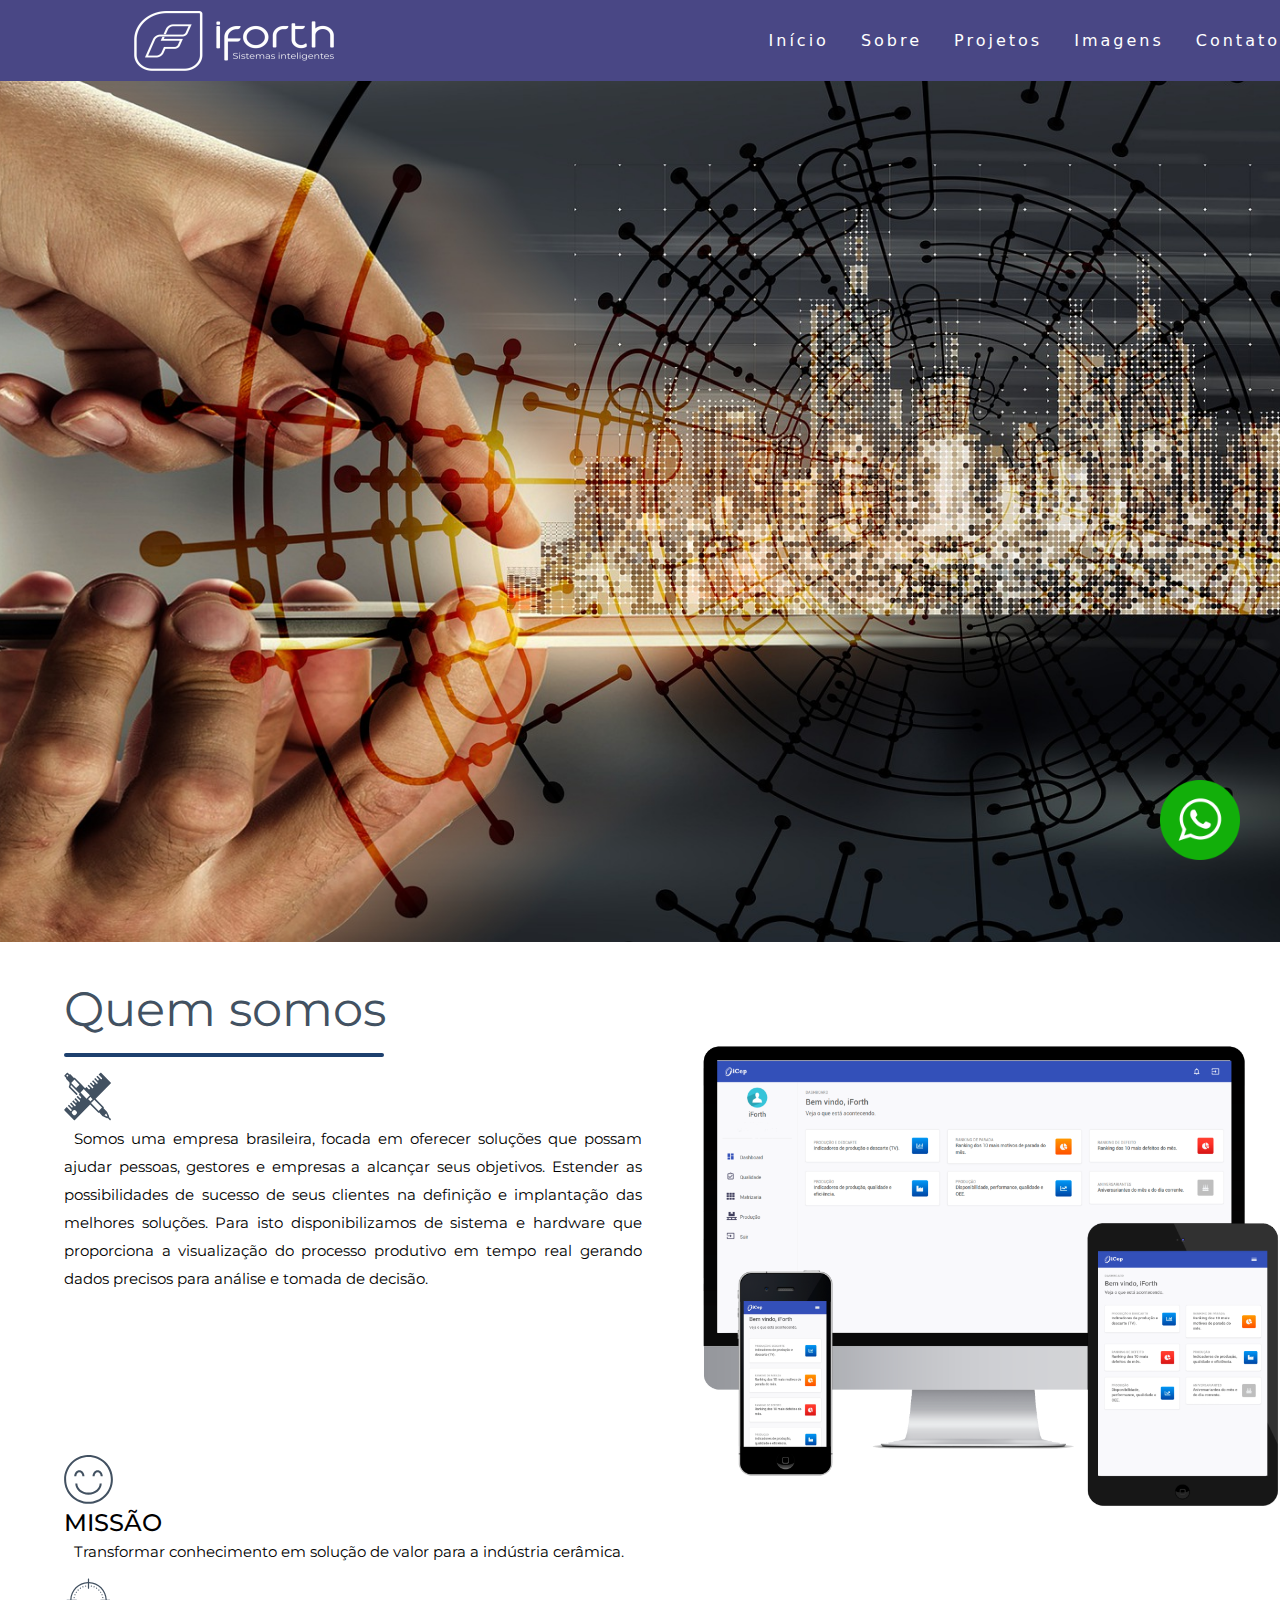
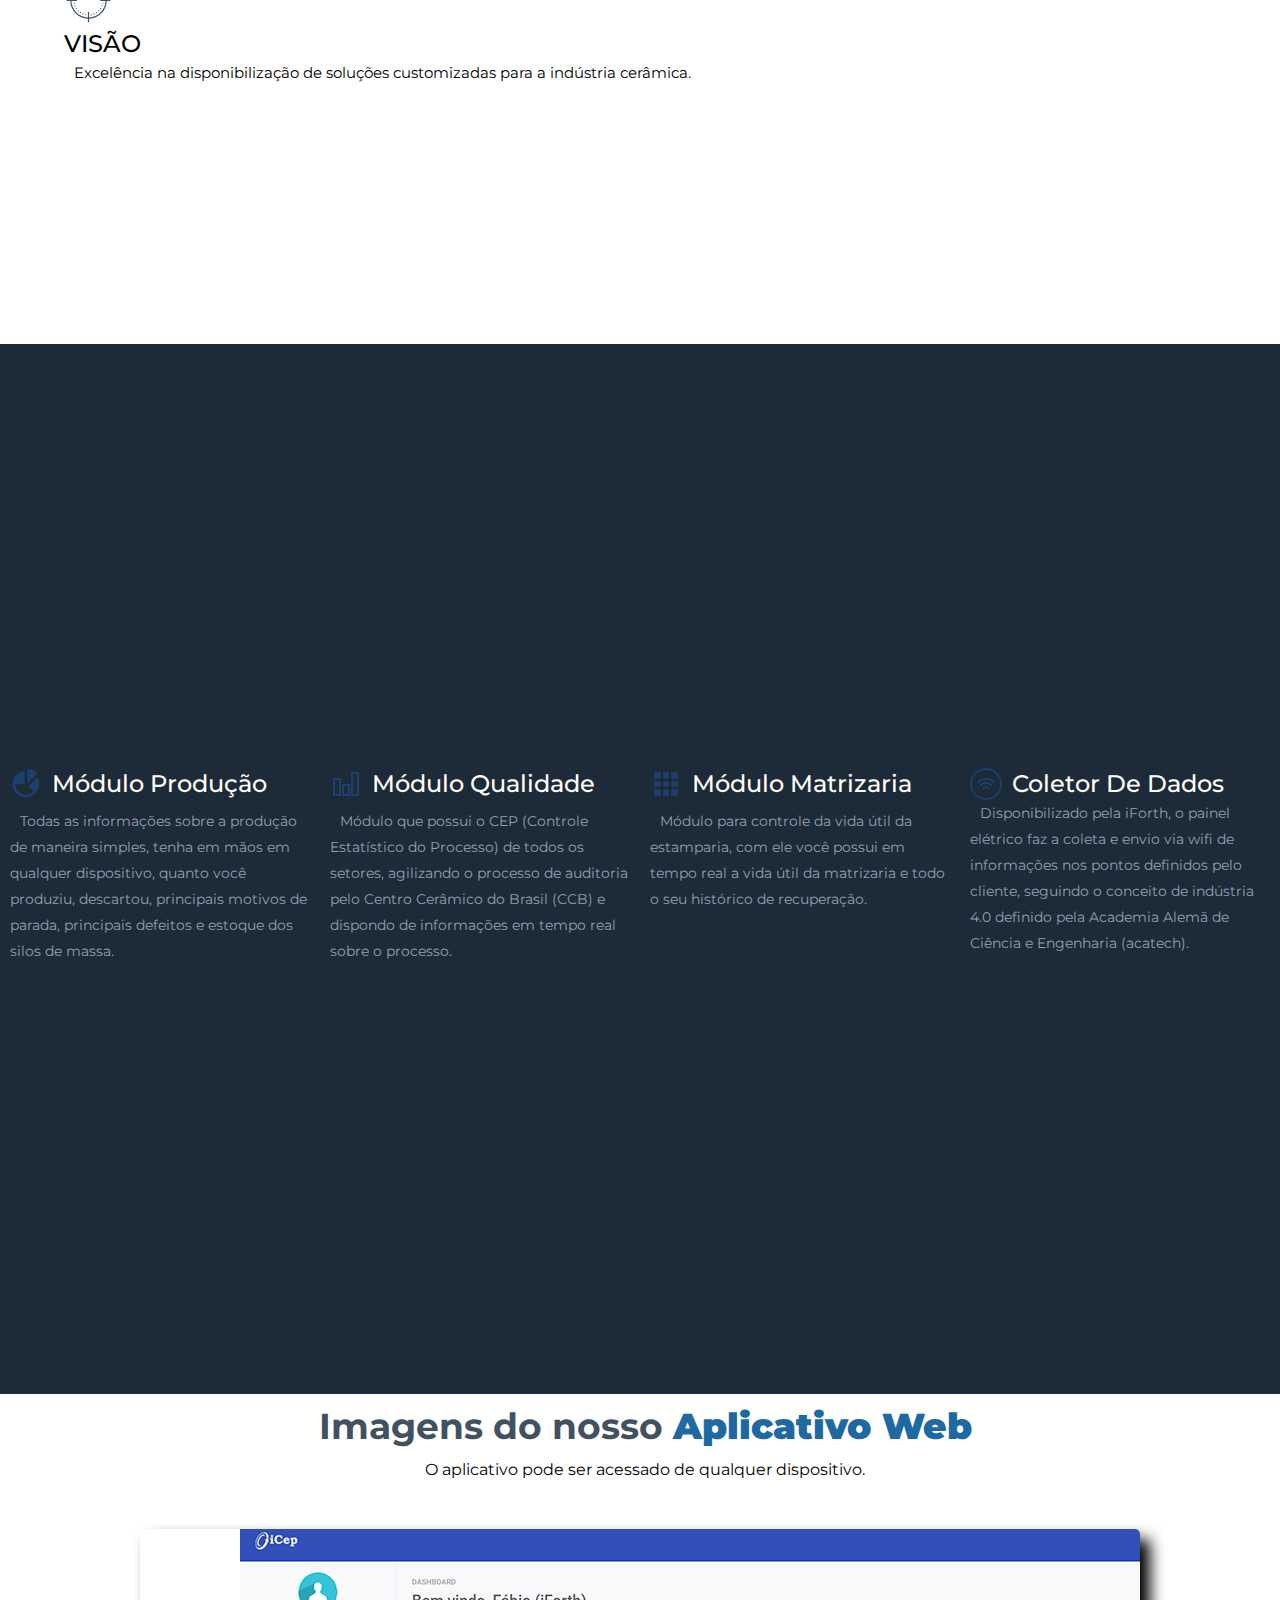
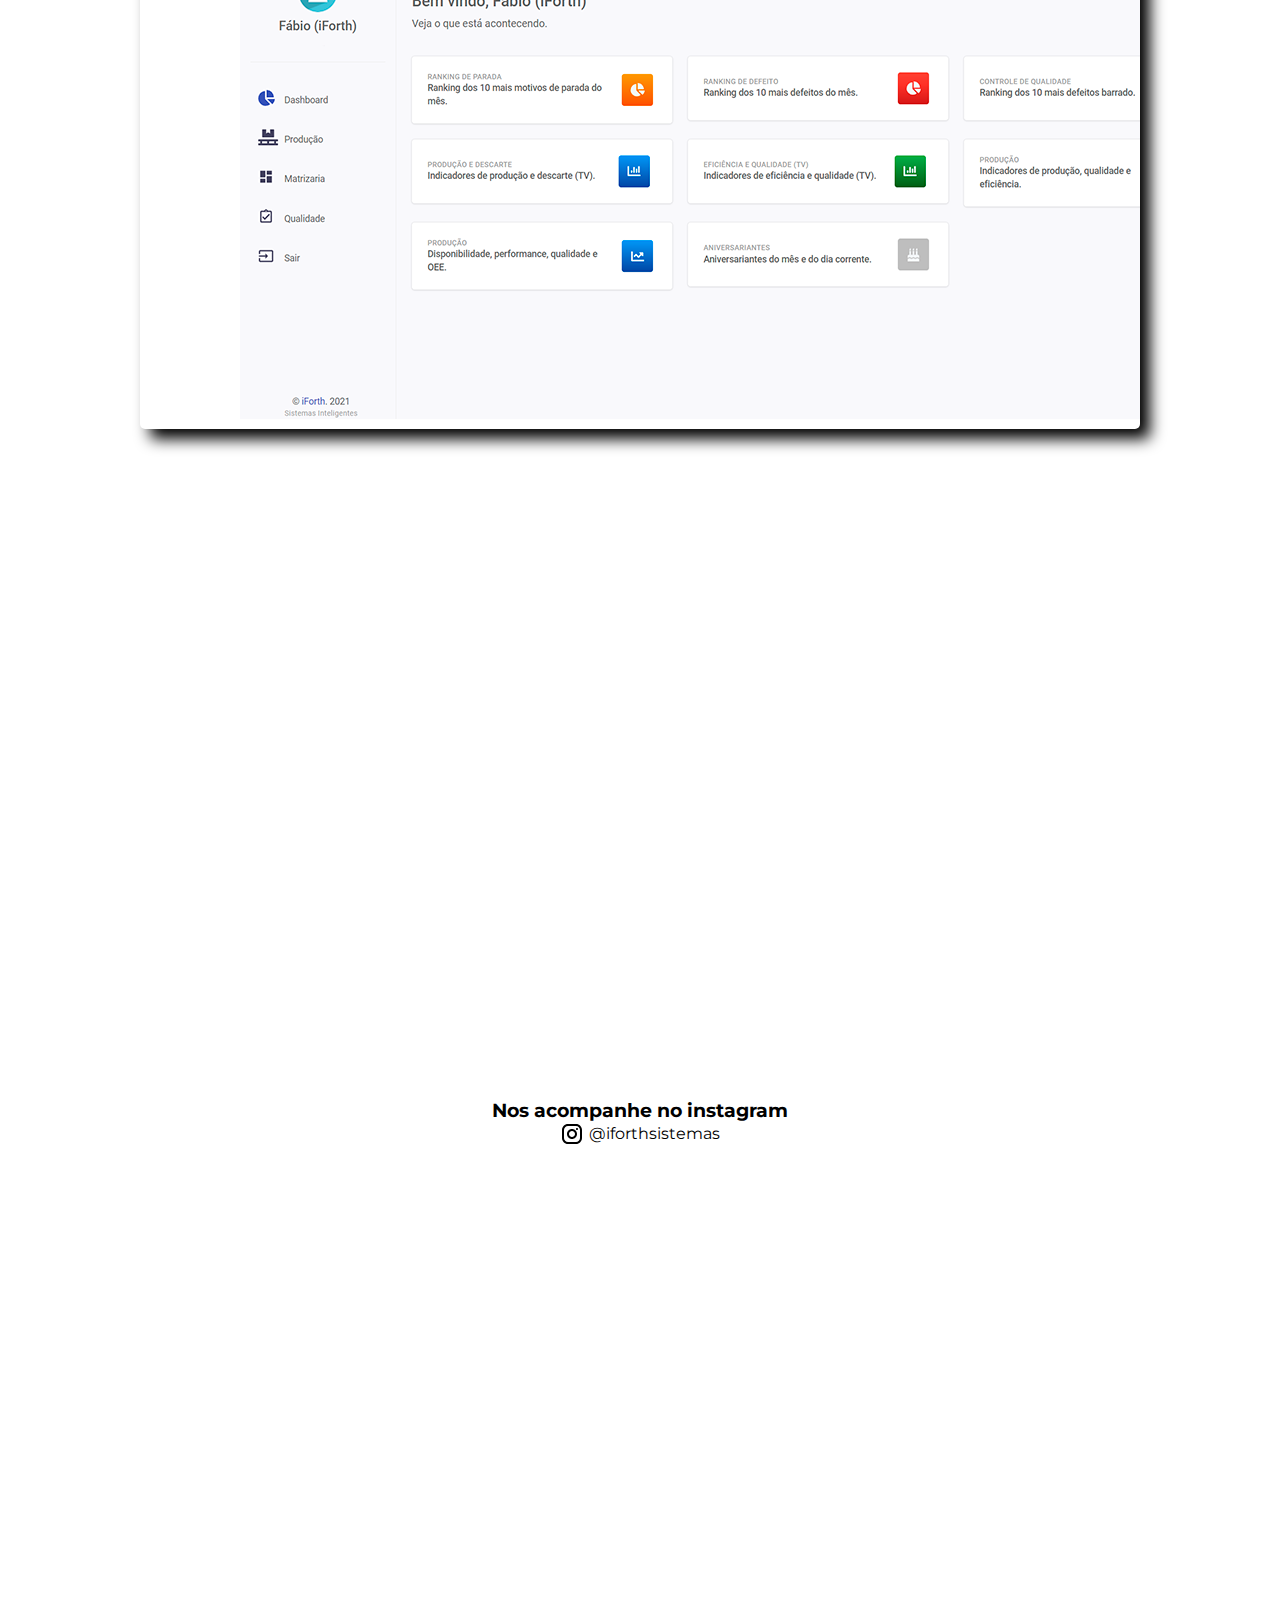
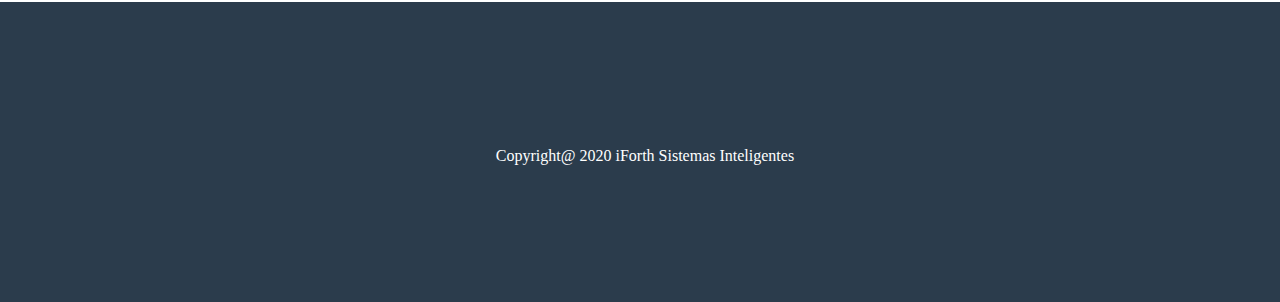
==== commit c66cdc2c: "ajustado algumas informações" ====
--- a/index.html
+++ b/index.html
@@ -35,7 +35,6 @@
   <main>
     <section id="inicio" class="inicio">
       <div>
-        <h1><br></h1>
       </div>
     </section>
     <section id="sobre">
@@ -199,7 +198,7 @@
       <div>
       </div>
     </section>
-    <section class="carrossel-section" >
+    <section class="carrossel-section" id="carrossel" >
       <p class="p-app-web" id="imagens"> Imagens do nosso <b>Aplicativo Web</b></p>
       <p class="p2-app-web">O aplicativo pode ser acessado de qualquer dispositivo.</p>
       </div>
--- a/caracteres.css
+++ b/caracteres.css
@@ -6,47 +6,42 @@
     font-family: 'Montserrat', sans-serif;
     
 }
-.inicio h1{
-    font-style: normal;
-    line-height: 62px;
-    font-size: 48px;
-    color: #cbccd1;
-    font-weight: 600;
-    text-align: center;
-    padding-top: 200px;
-    padding-bottom: 5px;
-
-    
-    
-}
+
 p{
     text-indent: 10px;
-}
-
-h1::after{
-    content: "";
-    height: 4px;
-    width: 150px;
-    background-color: #1d406e;
-    display: block;
-    border-radius: 10px;
-    margin-top: 10px;
-    margin-bottom: 10px;
-}
+    
+}
+
+
 .inicio div{
-    height: 92vh;
+    
     background-image: url("accets/smartphone-6265046_1920.jpg");
     background-repeat: no-repeat;
-    margin-top: -25px;
+    margin-top: -50px;
     background-size: cover;
     background-position: center center ;
     
 }
+
+
 h1{
     text-align: justify;
     font-weight: 400;
     font-size: 48px;
     color: #425161;
+    
+}
+
+h1::after{
+    content: "";
+    height: 4px;
+    width: 320px;
+    background-color: #1d406e;
+    display: block;
+    border-radius: 10px;
+    margin-top: 15px;
+    margin-bottom: 15px;
+    
 }
 
 .container2-mp{
@@ -56,12 +51,12 @@
 .container2 svg{
     max-width: 32px;
     max-width: 32px;
+    
 }
 .container2 h2{
     margin-left: 10px ;
-}
-
-
+   
+}
 
 .svg-MQ{
     display: flex;
@@ -135,8 +130,6 @@
     height: 170px;
 
 }
-
-
 h2{
     font-weight: 500;
     font-size: 24px;
@@ -166,8 +159,9 @@
 
 .containerh2{
     display: flex;
-    margin-left: 5% ;
-    margin-top: -3%;
+    margin-left: 5%;
+    flex-direction: column;
+    
     
 }
 
@@ -175,8 +169,9 @@
     width: 100%;
 }
 .texto-mv{
-    max-width: 250px;
-    max-height: 180px;
+   padding-top: 10px;
+   max-height: 180px;
+
 }
 .texto-mv p{
     font-size: 15px;
@@ -184,26 +179,21 @@
    
 }
 
-
-
-#sobre{
-    height: 95vh;
-}
 .img-computador{
-    width: 500px;
+    width: 600px;
     max-height: 400px;
     margin: 0 auto;
-    padding-top: 10px;
+    padding-top: 65px;
+    margin-left: 5% ;
 }
 .conteudo-p img{
     width: 100%;
+    margin-right: 10%;
 }
 
 .conteudo-texto p{
    max-width: 600px;
-   text-align: justify;
-    
-    
+   text-align: justify; 
 }
 
 .paragrafo {
@@ -211,13 +201,12 @@
     font-size: 15px;
     line-height: 28px;
     max-width: 500px;
+    padding-bottom: 10px;
     
 }
 .flex-mv{
     display: inline-block;
 }
-
-
 .container2 p{
     font-size: 14px;
     line-height: 26px;
@@ -250,7 +239,7 @@
     padding-top:75px ;
     padding-bottom:75px ;
     background-color: #1d2a37;
-    min-height: 100vh;
+    
     color: white;
     vertical-align: middle;
     width: 100%;
@@ -266,16 +255,15 @@
     justify-content: space-around;
     margin-top: 50px;
 }
-
-
-
-
-
+#projeto{
+    margin-top: 5%;
+}
 
 
 .container2{
     margin: 5px auto;
     max-width: 300px;
+
 }
 
 .p-app-web{
@@ -309,12 +297,6 @@
     margin: 0 auto;
     
 }
-.img-computador-mobile img{
-    width: 100%;
-    
-}
-
-
 
 .imagem1{
     width: 1000px;
@@ -473,12 +455,9 @@
     
 }
 .contato{
-    height: 100vh;
     display: flex;
     flex-direction: column;
     justify-content: center;
-
-
 }
 
 .contato{
@@ -527,38 +506,76 @@
 
 
 
-@media (max-width:1000px){
+@media  (min-width:1050px){
+    #inicio{
+        height: 100vh;
+    }
+    #inicio div{
+        height: 100vh;
+    }
+    
+    #sobre{
+        height: 100vh;
+    }
+    #projeto{
+        height: 100vh;
+    }
+    #carrossel{
+        padding-top: 10%;
+        height: 100vh;
+    }
+    #contato{
+        height: 100vh;
+    }
+}
+    
+
+@media (max-width:1050px){
+    
+    #inicio div{
+        height: 500px;
+    }
+
+    *{
+        padding: 0;
+        margin: 0;
+
+    }
+    .img-computador{
+        display: none;
+    }
+    .img-computador-mobile img{
+        width: 100%;
+        padding-top: 3%;
+        
+    }
     .img-computador-mobile{
         display: block;
-    }
-    .img-computador img{
-        display: none;
-    }
-
+        width: 700px;
+        margin: 0 auto;
+        
+    }
+    .paragrafo p{
+        width: 100%;
+        
+    }
     .paragrafo{
-        width: 100%;
-    }
-
+        width:500px;
+    }
     .conteudo-p{
-        max-width:600px;
+        max-width:400px;
         margin: 0 auto;
         display: block;
     }
     .texto-mv p{
         width: 100%;
     }
-    .texto-mv svg{
-        margin-top: 30%;
-    }
+    
     .texto-mv{
-        
-        width: 110px;
+        width: 300px;
         margin: 0 auto;
-        padding-bottom:25% ;
-    }
-    .imagem1{
-        display: block;
-    }
+    }
+    
     .imagem1{
         display: none;
     }
@@ -568,11 +585,14 @@
     .imagem3{
         display: block;
     }
-    
-}
-
-@media (max-width:500px){
-    
+    .contato{
+        height: 100vh;
+    }
+    
+    
+}
+@media (max-width:800px){
+   
     .imagem1{
         display: none;
     }
@@ -582,8 +602,6 @@
     .imagem3{
         display: none;
     }
-
-    
     .conteudo-texto {
         text-align: justify;
         box-sizing: border-box;
@@ -594,25 +612,85 @@
         display: block;
     }
     .paragrafo{
-        max-width: 400px;
+        width: 300px;
+        margin: 0 auto;
     }
     .texto-mv p{
         width: 100%;
     }
     .texto-mv{
-        width: 150px;
+        width: 250px;
         margin: 0 auto;
     }
     #sobre{
         height: 100%;
     }
+    #projeto{
+        padding:0% ;
+    }
 
     .img-computador-mobile img{
         width: 100%;
     }
 
     .img-computador-mobile{
+        max-width: 350px;
+        padding-top: 15%;
+    }
+    .texto-mv{
+        padding-top: 40px;
+       
+     }
+    
+}
+
+@media (max-width:700px){
+    
+    .imagem1{
+        display: none;
+    }
+    .imagem2{
+        display: block;
+    }
+    .imagem3{
+        display: none;
+    }
+
+    
+    .conteudo-texto {
+        text-align: justify;
+        box-sizing: border-box;
+        max-width: 400px;
+        margin: 25px;
+    }
+    .conteudo-p{
+        display: block;
+    }
+    .paragrafo{
+        max-width: 400px;
+    }
+    .texto-mv p{
+        width: 100%;
+    }
+    .texto-mv{
+        width: 250px;
+        margin: 0 auto;
+    }
+    
+
+    .img-computador-mobile img{
+        width: 100%;
+
+    }
+
+    .img-computador-mobile{
         width: 400px;
     }
-    
-}
+    .texto-mv{
+        padding-top: 40px;
+        
+     
+     }
+    
+}
+
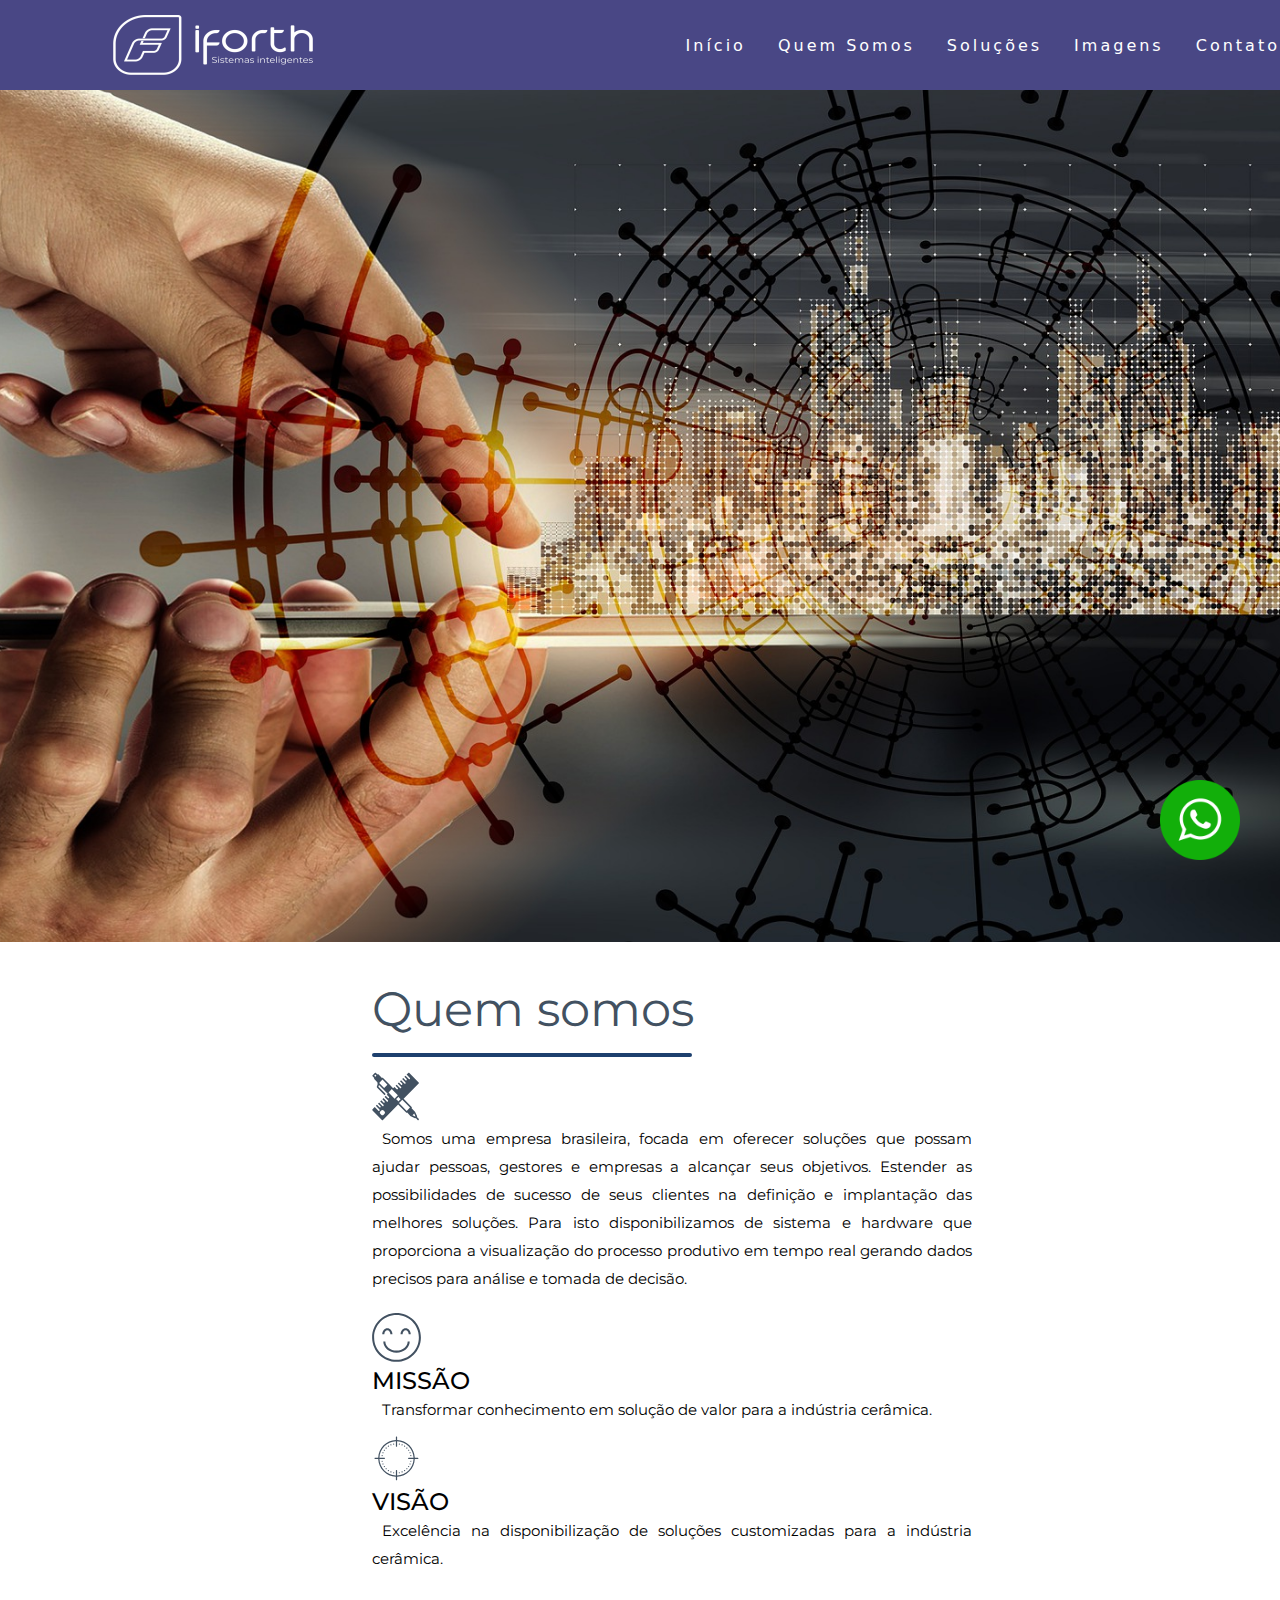
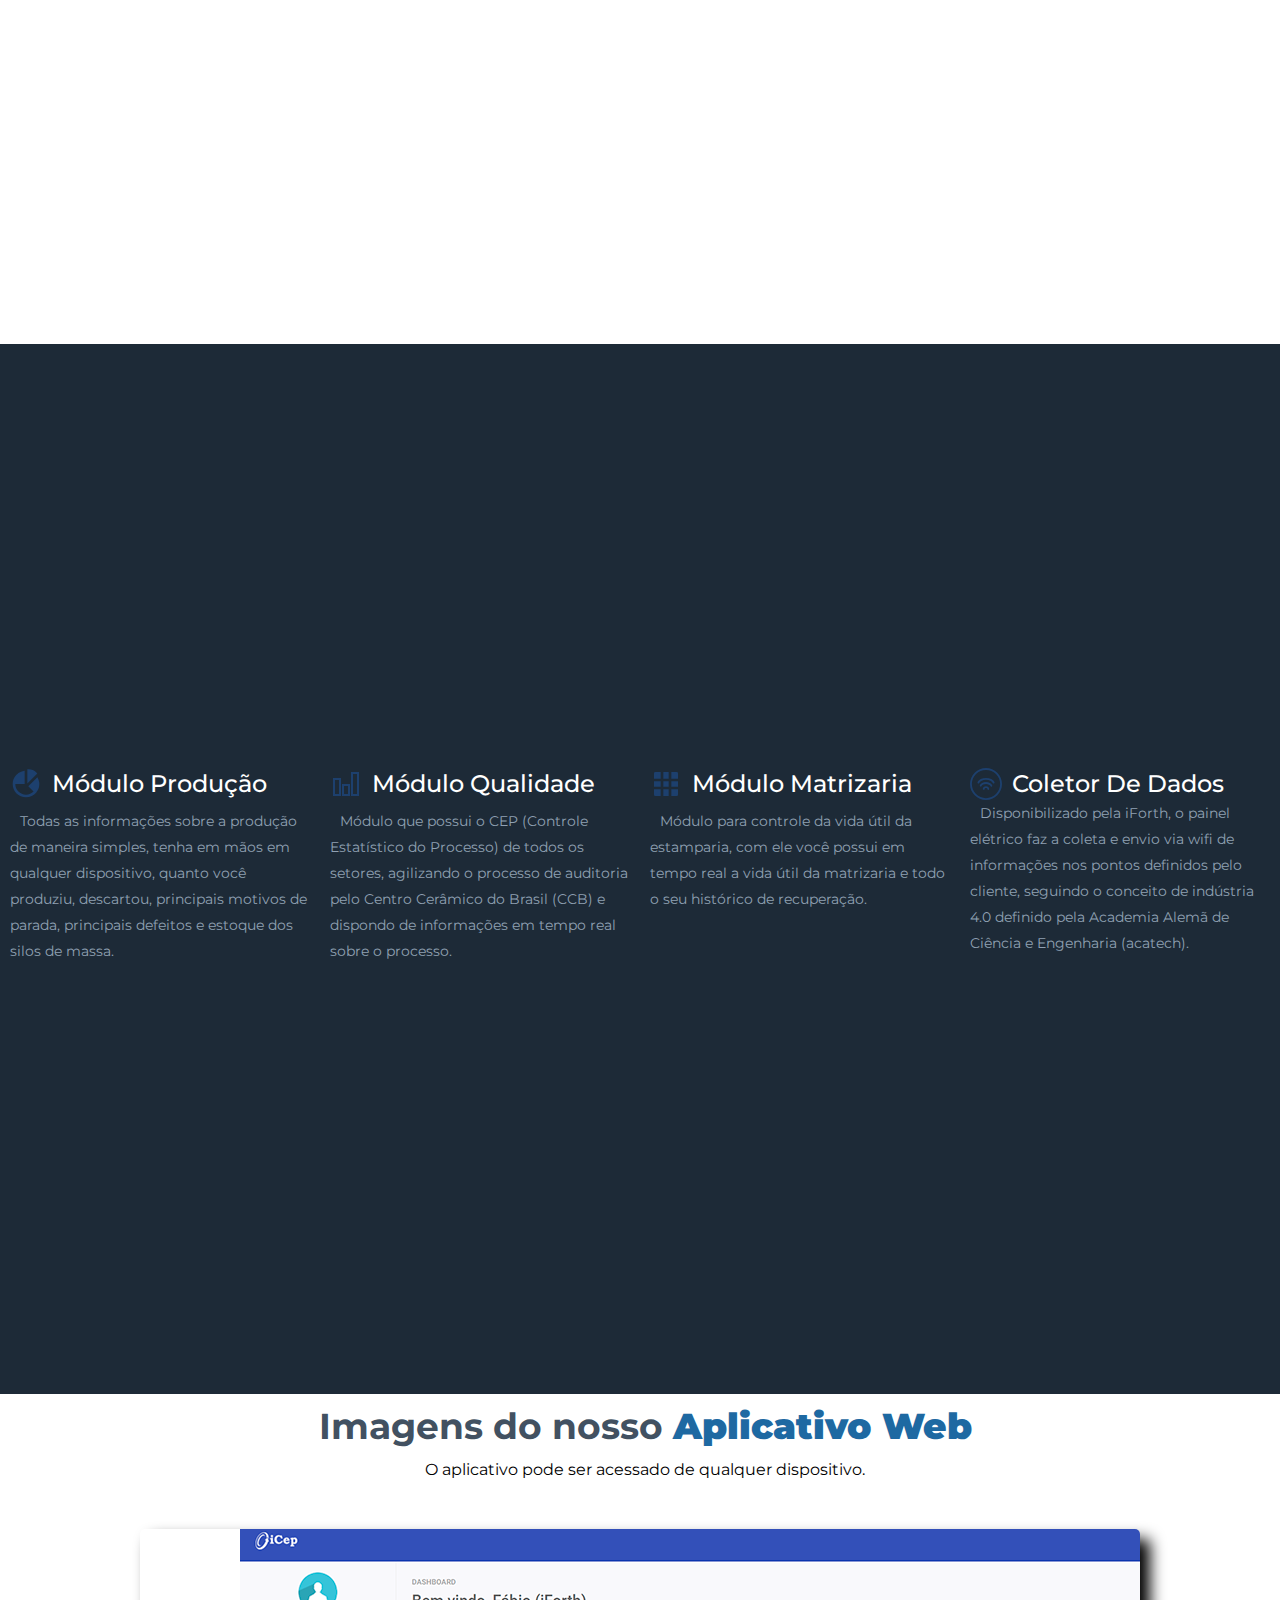
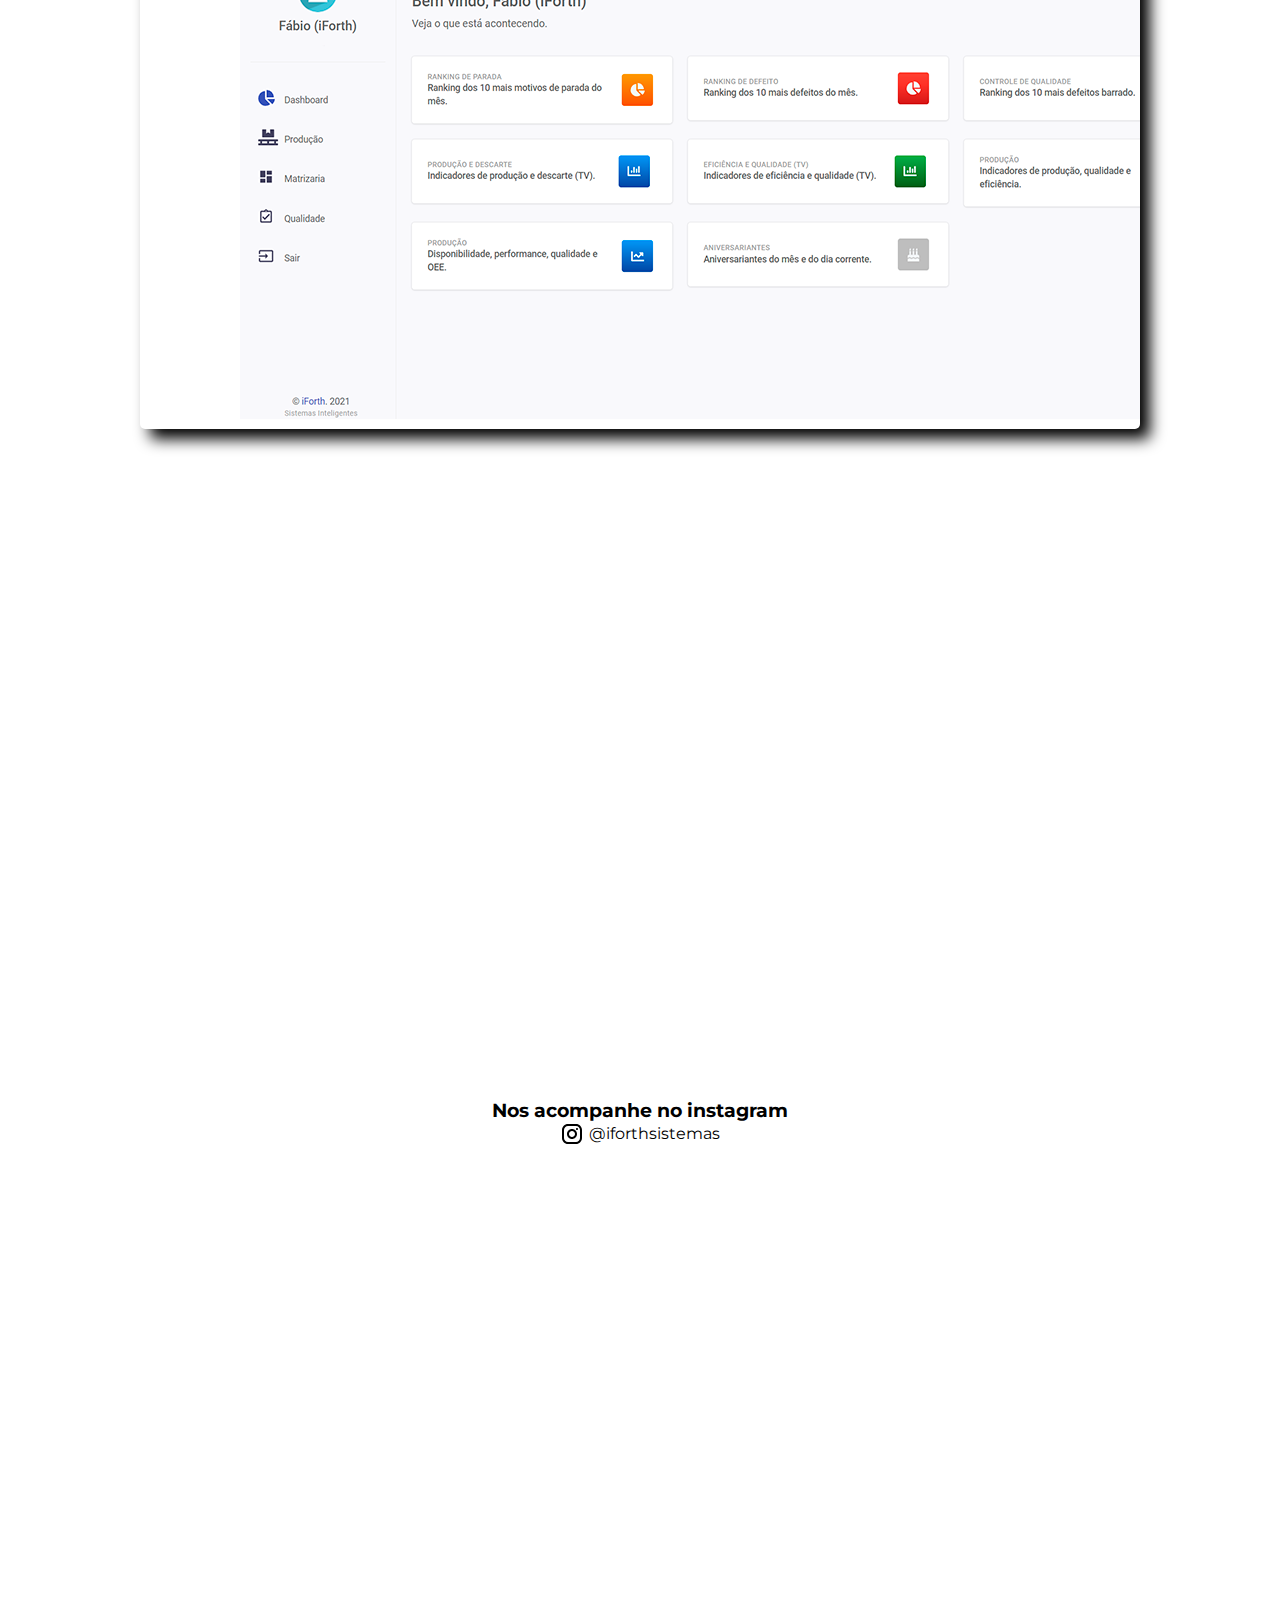
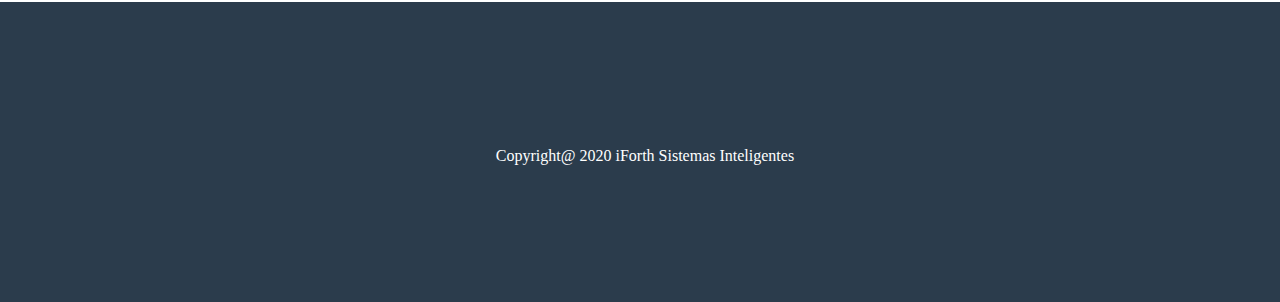
==== commit 32f22eb4: "feita alteração de tamanho de tela" ====
--- a/index.html
+++ b/index.html
@@ -25,8 +25,8 @@
       </div>
       <ul class="nav-list">
         <li><a href="#inicio">Início</a></li>
-        <li><a href="#sobre">Sobre</a></li>
-        <li><a href="#projeto">Projetos</a></li>
+        <li><a href="#sobre">Quem Somos</a></li>
+        <li><a href="#projeto">Soluções</a></li>
         <li><a href="#imagens">Imagens</a></li>
         <li><a href="#contato">Contato</a></li>
       </ul>
@@ -64,64 +64,53 @@
             produtivo em tempo real gerando dados precisos para análise e tomada
             de decisão.
           </p>
-        </div>
-        <div class="img-computador">
-          <picture>
-            <img src="accets/computador grande.png" alt="">
-          </picture>
-        </div>
-      </div>
-      </div>
-          <div class="containerh2">
-            <div class="texto-mv" id="missao">
-              <svg xmlns="http://www.w3.org/2000/svg" x="0px" y="0px" width="49" height="48.8" viewBox="0 0 172 172"
-                style=" fill:#000000;">
-                <g fill="none" fill-rule="nonzero" stroke="none" stroke-width="1" stroke-linecap="butt"
-                  stroke-linejoin="miter" stroke-miterlimit="10" stroke-dasharray="" stroke-dashoffset="0"
-                  font-family="none" font-weight="none" font-size="none" text-anchor="none"
-                  style="mix-blend-mode: normal">
-                  <path d="M0,172v-172h172v172z" fill="none"></path>
-                  <g fill="#425161">
-                    <path
-                      d="M82.42366,0.07699c-46.73378,1.97848 -83.31665,40.94609 -82.34384,87.71162c0.97281,46.76552 39.14454,84.17809 85.92017,84.2114c47.47357,-0.05529 85.94471,-38.52643 86,-86c-0.00071,-23.42863 -9.55986,-45.84286 -26.4676,-62.06103c-16.90774,-16.21817 -39.70036,-24.83627 -63.10873,-23.86198zM86,7.16667c43.51798,0.04937 78.78397,35.31535 78.83333,78.83333c0,43.53845 -35.29489,78.83333 -78.83333,78.83333c-43.53845,0 -78.83333,-35.29489 -78.83333,-78.83333c0,-43.53845 35.29489,-78.83333 78.83333,-78.83333zM53.75,53.75c-9.87925,0 -17.91667,9.64275 -17.91667,21.5h7.16667c0,-7.90483 4.82317,-14.33333 10.75,-14.33333c5.92683,0 10.75,6.4285 10.75,14.33333h7.16667c0,-11.85725 -8.03742,-21.5 -17.91667,-21.5zM118.25,53.75c-9.87925,0 -17.91667,9.64275 -17.91667,21.5h7.16667c0,-7.90483 4.82317,-14.33333 10.75,-14.33333c5.92683,0 10.75,6.4285 10.75,14.33333h7.16667c0,-11.85725 -8.03742,-21.5 -17.91667,-21.5zM39.41667,100.33333c0,21.73292 20.898,39.41667 46.58333,39.41667c25.68533,0 46.58333,-17.68375 46.58333,-39.41667h-7.16667c0,17.7805 -17.68375,32.25 -39.41667,32.25c-21.73292,0 -39.41667,-14.4695 -39.41667,-32.25z">
-                    </path>
-                  </g>
+          <div class="texto-mv" id="missao">
+            <svg xmlns="http://www.w3.org/2000/svg" x="0px" y="0px" width="49" height="48.8" viewBox="0 0 172 172"
+              style=" fill:#000000;">
+              <g fill="none" fill-rule="nonzero" stroke="none" stroke-width="1" stroke-linecap="butt"
+                stroke-linejoin="miter" stroke-miterlimit="10" stroke-dasharray="" stroke-dashoffset="0"
+                font-family="none" font-weight="none" font-size="none" text-anchor="none"
+                style="mix-blend-mode: normal">
+                <path d="M0,172v-172h172v172z" fill="none"></path>
+                <g fill="#425161">
+                  <path
+                    d="M82.42366,0.07699c-46.73378,1.97848 -83.31665,40.94609 -82.34384,87.71162c0.97281,46.76552 39.14454,84.17809 85.92017,84.2114c47.47357,-0.05529 85.94471,-38.52643 86,-86c-0.00071,-23.42863 -9.55986,-45.84286 -26.4676,-62.06103c-16.90774,-16.21817 -39.70036,-24.83627 -63.10873,-23.86198zM86,7.16667c43.51798,0.04937 78.78397,35.31535 78.83333,78.83333c0,43.53845 -35.29489,78.83333 -78.83333,78.83333c-43.53845,0 -78.83333,-35.29489 -78.83333,-78.83333c0,-43.53845 35.29489,-78.83333 78.83333,-78.83333zM53.75,53.75c-9.87925,0 -17.91667,9.64275 -17.91667,21.5h7.16667c0,-7.90483 4.82317,-14.33333 10.75,-14.33333c5.92683,0 10.75,6.4285 10.75,14.33333h7.16667c0,-11.85725 -8.03742,-21.5 -17.91667,-21.5zM118.25,53.75c-9.87925,0 -17.91667,9.64275 -17.91667,21.5h7.16667c0,-7.90483 4.82317,-14.33333 10.75,-14.33333c5.92683,0 10.75,6.4285 10.75,14.33333h7.16667c0,-11.85725 -8.03742,-21.5 -17.91667,-21.5zM39.41667,100.33333c0,21.73292 20.898,39.41667 46.58333,39.41667c25.68533,0 46.58333,-17.68375 46.58333,-39.41667h-7.16667c0,17.7805 -17.68375,32.25 -39.41667,32.25c-21.73292,0 -39.41667,-14.4695 -39.41667,-32.25z">
+                  </path>
                 </g>
-              </svg>
-              <h2>MISSÃO</h2>
-              <p>
-                Transformar conhecimento em solução de valor para a indústria
-                cerâmica.
-              </p>
-            </div>
-            <div class="texto-mv VS" id="visao">
-              <svg xmlns="http://www.w3.org/2000/svg" x="0px" y="0px" width="49" height="48.8" viewBox="0 0 172 172"
-                style=" fill:#000000;">
-                <g fill="none" fill-rule="nonzero" stroke="none" stroke-width="1" stroke-linecap="butt"
-                  stroke-linejoin="miter" stroke-miterlimit="10" stroke-dasharray="" stroke-dashoffset="0"
-                  font-family="none" font-weight="none" font-size="none" text-anchor="none"
-                  style="mix-blend-mode: normal">
-                  <path d="M0,172v-172h172v172z" fill="none"></path>
-                  <g fill="#425161">
-                    <path
-                      d="M85.96641,8.56641c-1.18418,0.0252 -2.1332,0.99941 -2.11641,2.18359v10.80879c-33.8877,1.10859 -61.18262,28.40351 -62.29121,62.29121h-10.80879c-0.77266,-0.0084 -1.49492,0.39473 -1.88965,1.0666c-0.38633,0.67188 -0.38633,1.49492 0,2.1668c0.39473,0.67188 1.11699,1.075 1.88965,1.0666h10.80879c1.10859,33.8877 28.40351,61.18262 62.29121,62.29121v10.80879c-0.0084,0.77266 0.39473,1.49492 1.0666,1.88965c0.67188,0.38633 1.49492,0.38633 2.1668,0c0.67188,-0.39472 1.075,-1.11699 1.0666,-1.88965v-10.80879c33.8877,-1.10859 61.18262,-28.40351 62.29121,-62.29121h10.80879c0.07559,0 0.14277,0 0.20996,-0.0084c1.15059,-0.10078 2.01563,-1.1002 1.95684,-2.25078c-0.05879,-1.15059 -1.01621,-2.04922 -2.1668,-2.04082h-10.80879c-1.10859,-33.8877 -28.40351,-61.18262 -62.29121,-62.29121v-10.80879c0.0084,-0.57949 -0.21836,-1.14219 -0.62988,-1.55371c-0.41152,-0.41152 -0.97422,-0.63828 -1.55371,-0.62988zM83.85,25.85879v17.14121c-0.0084,0.77266 0.39473,1.49492 1.0666,1.88965c0.67188,0.38633 1.49492,0.38633 2.1668,0c0.67188,-0.39472 1.075,-1.11699 1.0666,-1.88965v-17.14121c31.56133,1.1002 56.89102,26.42988 57.99121,57.99121h-17.14121c-1.15898,-0.0084 -2.11641,0.91543 -2.1584,2.07441c-0.04199,1.15898 0.84824,2.1416 2.00723,2.22559c0.05039,0 0.10078,0 0.15117,0h17.14121c-1.10019,31.56133 -26.42988,56.89102 -57.99121,57.99121v-17.14121c0.0084,-0.57949 -0.21836,-1.14219 -0.62988,-1.55371c-0.41152,-0.41152 -0.97422,-0.63828 -1.55371,-0.62988c-0.21836,0.0084 -0.42832,0.04199 -0.63828,0.10918c-0.06719,0.0252 -0.13438,0.05039 -0.20156,0.08399c-0.19316,0.08398 -0.37793,0.20156 -0.5375,0.34434c-0.05039,0.04199 -0.10918,0.09238 -0.15957,0.14277c-0.37793,0.40313 -0.58789,0.94903 -0.57949,1.50332v17.14121c-31.56133,-1.10019 -56.89101,-26.42988 -57.99121,-57.99121h17.14121c0.77266,0.0084 1.49492,-0.39473 1.88965,-1.0666c0.38633,-0.67187 0.38633,-1.49492 0,-2.1668c-0.39472,-0.67187 -1.11699,-1.075 -1.88965,-1.0666h-17.14121c1.1002,-31.56133 26.42988,-56.89101 57.99121,-57.99121zM75.94707,33.24102c-0.15117,0 -0.29395,0.0168 -0.42832,0.04199c-1.16738,0.23516 -1.92324,1.36055 -1.68809,2.52793c0.22676,1.16738 1.36055,1.92324 2.52793,1.68809c1.15899,-0.23516 1.91484,-1.36055 1.67969,-2.52793c-0.19316,-0.99941 -1.075,-1.72168 -2.09121,-1.73008zM96.12012,33.24102c-1.04141,-0.0252 -1.95684,0.70547 -2.1584,1.73008c-0.23516,1.16738 0.5207,2.29277 1.68809,2.52793c1.16738,0.23516 2.29278,-0.5207 2.52793,-1.68809c0.10918,-0.5627 0,-1.14219 -0.31914,-1.6125c-0.31914,-0.47871 -0.80625,-0.80625 -1.36895,-0.91543c-0.11758,-0.0252 -0.24355,-0.04199 -0.36953,-0.04199zM66.27207,36.18047c-0.29395,-0.0084 -0.57949,0.05039 -0.83984,0.15957c-1.1002,0.45351 -1.6209,1.71328 -1.16738,2.80508c0.45352,1.1002 1.71328,1.6209 2.81348,1.16738c1.0918,-0.45351 1.6125,-1.71328 1.15898,-2.81348c-0.32754,-0.78945 -1.10859,-1.31855 -1.96523,-1.31855zM105.78672,36.18047c-0.88184,-0.0252 -1.68809,0.50391 -2.02402,1.31855c-0.46191,1.1002 0.05879,2.35996 1.15898,2.81348c1.1002,0.45352 2.35156,-0.06719 2.81348,-1.16738c0.45352,-1.0918 -0.06719,-2.35156 -1.16738,-2.80508c-0.24355,-0.10078 -0.5123,-0.15957 -0.78105,-0.15957zM114.70586,40.94238c-0.73066,-0.0168 -1.41934,0.34434 -1.83086,0.95742c-0.65508,0.99102 -0.38633,2.31797 0.59629,2.98145c0.99101,0.66348 2.31797,0.39473 2.98145,-0.59629c0.66347,-0.98262 0.39472,-2.31797 -0.58789,-2.97305c-0.34434,-0.23516 -0.74746,-0.36113 -1.15898,-0.36953zM57.35293,40.95078c-0.42832,-0.0084 -0.85664,0.11758 -1.21777,0.36113c-0.98262,0.65508 -1.25137,1.99043 -0.59629,2.97305c0.31914,0.47871 0.81465,0.80625 1.37734,0.91543c0.5543,0.11758 1.14219,0 1.6125,-0.31914c0.98262,-0.66348 1.25137,-1.99043 0.59629,-2.98145c-0.39473,-0.58789 -1.0582,-0.94902 -1.77207,-0.94902zM49.54238,47.36719c-0.57949,-0.0084 -1.14219,0.21836 -1.54531,0.62988c-0.83984,0.83145 -0.83984,2.20039 0,3.03184c0.83145,0.83984 2.20039,0.83984 3.03184,0c0.83984,-0.83145 0.83984,-2.20039 0,-3.03184c-0.39473,-0.40313 -0.92383,-0.62988 -1.48652,-0.62988zM122.51641,47.36719c-0.57949,-0.0084 -1.14219,0.21836 -1.54531,0.62988c-0.83984,0.83145 -0.83984,2.20039 0,3.03184c0.83145,0.83984 2.20039,0.83984 3.03184,0c0.83984,-0.83145 0.83984,-2.20039 0,-3.03184c-0.39472,-0.40313 -0.92383,-0.62988 -1.48652,-0.62988zM43.13438,55.18613c-0.73066,-0.0168 -1.41934,0.34434 -1.82246,0.94902c-0.66348,0.99102 -0.39473,2.32637 0.58789,2.98984c0.99102,0.65508 2.32637,0.38633 2.98145,-0.59629c0.66348,-0.99101 0.39473,-2.32637 -0.59629,-2.98144c-0.33594,-0.22676 -0.73906,-0.35274 -1.15059,-0.36113zM128.93281,55.18613c-0.43672,-0.0084 -0.86504,0.11758 -1.21777,0.35273c-0.99102,0.66348 -1.25977,1.99883 -0.59629,2.98145c0.66348,0.99102 1.99043,1.25977 2.98145,0.59629c0.98262,-0.66348 1.25137,-1.99043 0.58789,-2.98145c-0.38633,-0.58789 -1.0498,-0.94902 -1.75527,-0.94902zM38.37246,64.09688c-0.88184,-0.0168 -1.68809,0.5123 -2.02402,1.33535c-0.46191,1.0918 0.05879,2.35156 1.15899,2.80508c1.10019,0.45352 2.35156,-0.06719 2.80508,-1.15898c0.46191,-1.1002 -0.05879,-2.35996 -1.15898,-2.81348c-0.24356,-0.10078 -0.51231,-0.15957 -0.78106,-0.16797zM133.68633,64.09688c-0.28555,0 -0.57109,0.05879 -0.83145,0.16797c-1.1002,0.45352 -1.6209,1.71328 -1.16738,2.81348c0.45352,1.0918 1.71328,1.6125 2.81348,1.15898c1.0918,-0.45351 1.6125,-1.71328 1.15898,-2.80508c-0.32754,-0.80625 -1.10859,-1.32695 -1.97363,-1.33535zM35.44141,73.78027c-1.04141,-0.02519 -1.95684,0.70547 -2.1584,1.73848c-0.23516,1.15899 0.5207,2.29277 1.68809,2.51953c1.16738,0.23516 2.29277,-0.5207 2.52793,-1.67969c0.23516,-1.16738 -0.5207,-2.30117 -1.68809,-2.52793c-0.11758,-0.0252 -0.24355,-0.04199 -0.36953,-0.05039zM136.62578,73.78027c-0.15117,0 -0.29395,0.0168 -0.43672,0.05039c-0.5543,0.10918 -1.0498,0.43672 -1.36895,0.90703c-0.31074,0.47871 -0.42832,1.0582 -0.31914,1.6209c0.10918,0.5543 0.44512,1.0498 0.91543,1.36895c0.47871,0.31074 1.0582,0.42832 1.6125,0.31074c1.16738,-0.22676 1.92324,-1.36055 1.68809,-2.51953c-0.19316,-1.00781 -1.075,-1.73008 -2.09121,-1.73848zM35.39941,93.91973c-0.14277,-0.0084 -0.28555,0.0084 -0.42832,0.04199c-1.16738,0.22676 -1.92324,1.36055 -1.68809,2.51953c0.10918,0.5627 0.43672,1.0582 0.91543,1.37734c0.47031,0.31074 1.0498,0.42832 1.6125,0.31914c1.16738,-0.23516 1.92324,-1.36055 1.68809,-2.52793c-0.20156,-1.00781 -1.075,-1.73008 -2.09961,-1.73008zM136.66777,93.91973c-1.0498,-0.03359 -1.96523,0.69707 -2.1668,1.72168c-0.10918,0.5627 0.0084,1.14219 0.31914,1.6209c0.31914,0.47031 0.81465,0.79785 1.36895,0.90703c1.16738,0.23516 2.30117,-0.5207 2.52793,-1.68809c0.11758,-0.5543 0,-1.13379 -0.31914,-1.6125c-0.31914,-0.47031 -0.80625,-0.79785 -1.36895,-0.90703c-0.11758,-0.0252 -0.24355,-0.04199 -0.36113,-0.04199zM38.34727,103.59473c-0.28555,0 -0.57109,0.05039 -0.83984,0.16797c-1.1002,0.45351 -1.6209,1.70488 -1.15899,2.80508c0.45352,1.1002 1.70488,1.6209 2.80508,1.16738c1.0918,-0.46191 1.6125,-1.71328 1.15898,-2.81348c-0.32754,-0.79785 -1.1002,-1.31855 -1.96523,-1.32695zM133.71992,103.59473c-0.89024,-0.0168 -1.69649,0.50391 -2.03242,1.32695c-0.45351,1.1002 0.06719,2.35156 1.16738,2.81348c1.0918,0.45352 2.35156,-0.06719 2.80508,-1.16738c0.45352,-1.10019 -0.06719,-2.35156 -1.15898,-2.80508c-0.25195,-0.10918 -0.5123,-0.15957 -0.78105,-0.16797zM43.12598,112.51387c-0.43672,0 -0.86504,0.12598 -1.22617,0.36113c-0.98262,0.66348 -1.25137,1.99883 -0.58789,2.98984c0.66348,0.98262 1.99043,1.25137 2.98145,0.58789c0.98262,-0.66348 1.25137,-1.99043 0.58789,-2.98145c-0.38633,-0.58789 -1.0498,-0.94902 -1.75527,-0.95742zM128.94121,112.51387c-0.73066,-0.0168 -1.41934,0.34434 -1.82246,0.95742c-0.66348,0.98262 -0.39473,2.31797 0.59629,2.97305c0.98262,0.66348 2.31797,0.39473 2.97305,-0.58789c0.66348,-0.99102 0.39473,-2.31797 -0.58789,-2.98145c-0.34434,-0.22676 -0.73906,-0.35273 -1.15899,-0.36113zM49.54238,120.33281c-0.57949,0 -1.14219,0.22676 -1.54531,0.63828c-0.83984,0.83145 -0.83984,2.20039 0,3.03184c0.83145,0.83984 2.20039,0.83984 3.03184,0c0.83984,-0.83144 0.83984,-2.20039 0,-3.03184c-0.39473,-0.40313 -0.92383,-0.62988 -1.48652,-0.63828zM122.51641,120.33281c-0.57949,-0.0084 -1.14219,0.21836 -1.55371,0.63828c-0.83984,0.83145 -0.83984,2.20039 0,3.03184c0.83984,0.83984 2.20039,0.83984 3.04023,0c0.83984,-0.83144 0.83984,-2.20039 0,-3.03184c-0.39472,-0.40313 -0.92383,-0.62148 -1.48652,-0.63828zM57.37813,126.74922c-0.73906,-0.0168 -1.42773,0.34434 -1.83086,0.95742c-0.65508,0.99101 -0.39473,2.32637 0.59629,2.98144c0.99102,0.66348 2.31797,0.39473 2.98145,-0.58789c0.65508,-0.99102 0.39473,-2.32637 -0.59629,-2.98145c-0.34434,-0.23516 -0.73906,-0.36113 -1.15059,-0.36953zM114.68906,126.74922c-0.42832,0 -0.85664,0.12598 -1.20937,0.36953c-0.99101,0.65508 -1.25976,1.99043 -0.59629,2.98145c0.66348,0.98262 1.99043,1.25137 2.98145,0.58789c0.98262,-0.66347 1.25137,-1.99043 0.59629,-2.98144c-0.39473,-0.58789 -1.0582,-0.94903 -1.77207,-0.95742zM66.30566,131.51953c-0.89024,-0.0168 -1.69649,0.50391 -2.04082,1.32695c-0.45351,1.10019 0.06719,2.35156 1.16738,2.80508c1.1002,0.46191 2.35156,-0.05879 2.80508,-1.15898c0.46191,-1.1002 -0.05879,-2.35156 -1.15898,-2.80508c-0.24355,-0.10918 -0.5123,-0.15957 -0.77266,-0.16797zM105.76152,131.51953c-0.28555,0 -0.57109,0.05039 -0.83984,0.16797c-1.0918,0.45352 -1.6125,1.70488 -1.15898,2.80508c0.45351,1.10019 1.71328,1.6209 2.80508,1.15898c1.1002,-0.45351 1.6209,-1.70488 1.16738,-2.80508c-0.32754,-0.79785 -1.10859,-1.31856 -1.97363,-1.32695zM75.98906,134.45899c-1.0498,-0.0252 -1.95684,0.70547 -2.1584,1.73008c-0.23516,1.16738 0.5207,2.29277 1.68809,2.52793c0.5543,0.10918 1.13379,-0.0084 1.6125,-0.31914c0.47031,-0.31914 0.79785,-0.81465 0.90703,-1.36895c0.23516,-1.16738 -0.5207,-2.30117 -1.67969,-2.52793c-0.12598,-0.0252 -0.24355,-0.04199 -0.36953,-0.04199zM96.07813,134.45899c-0.14277,0 -0.28555,0.0168 -0.42832,0.04199c-1.16738,0.23516 -1.92324,1.36055 -1.68809,2.52793c0.23516,1.16738 1.36055,1.92324 2.52793,1.68809c1.16738,-0.23516 1.92324,-1.36055 1.68809,-2.52793c-0.20156,-0.99941 -1.075,-1.72168 -2.09961,-1.73008z">
-                    </path>
-                  </g>
+              </g>
+            </svg>
+            <h2>MISSÃO</h2>
+            <p>
+              Transformar conhecimento em solução de valor para a indústria
+              cerâmica.
+            </p>
+          </div>
+          <div class="texto-mv VS" id="visao">
+            <svg xmlns="http://www.w3.org/2000/svg" x="0px" y="0px" width="49" height="48.8" viewBox="0 0 172 172"
+              style=" fill:#000000;">
+              <g fill="none" fill-rule="nonzero" stroke="none" stroke-width="1" stroke-linecap="butt"
+                stroke-linejoin="miter" stroke-miterlimit="10" stroke-dasharray="" stroke-dashoffset="0"
+                font-family="none" font-weight="none" font-size="none" text-anchor="none"
+                style="mix-blend-mode: normal">
+                <path d="M0,172v-172h172v172z" fill="none"></path>
+                <g fill="#425161">
+                  <path
+                    d="M85.96641,8.56641c-1.18418,0.0252 -2.1332,0.99941 -2.11641,2.18359v10.80879c-33.8877,1.10859 -61.18262,28.40351 -62.29121,62.29121h-10.80879c-0.77266,-0.0084 -1.49492,0.39473 -1.88965,1.0666c-0.38633,0.67188 -0.38633,1.49492 0,2.1668c0.39473,0.67188 1.11699,1.075 1.88965,1.0666h10.80879c1.10859,33.8877 28.40351,61.18262 62.29121,62.29121v10.80879c-0.0084,0.77266 0.39473,1.49492 1.0666,1.88965c0.67188,0.38633 1.49492,0.38633 2.1668,0c0.67188,-0.39472 1.075,-1.11699 1.0666,-1.88965v-10.80879c33.8877,-1.10859 61.18262,-28.40351 62.29121,-62.29121h10.80879c0.07559,0 0.14277,0 0.20996,-0.0084c1.15059,-0.10078 2.01563,-1.1002 1.95684,-2.25078c-0.05879,-1.15059 -1.01621,-2.04922 -2.1668,-2.04082h-10.80879c-1.10859,-33.8877 -28.40351,-61.18262 -62.29121,-62.29121v-10.80879c0.0084,-0.57949 -0.21836,-1.14219 -0.62988,-1.55371c-0.41152,-0.41152 -0.97422,-0.63828 -1.55371,-0.62988zM83.85,25.85879v17.14121c-0.0084,0.77266 0.39473,1.49492 1.0666,1.88965c0.67188,0.38633 1.49492,0.38633 2.1668,0c0.67188,-0.39472 1.075,-1.11699 1.0666,-1.88965v-17.14121c31.56133,1.1002 56.89102,26.42988 57.99121,57.99121h-17.14121c-1.15898,-0.0084 -2.11641,0.91543 -2.1584,2.07441c-0.04199,1.15898 0.84824,2.1416 2.00723,2.22559c0.05039,0 0.10078,0 0.15117,0h17.14121c-1.10019,31.56133 -26.42988,56.89102 -57.99121,57.99121v-17.14121c0.0084,-0.57949 -0.21836,-1.14219 -0.62988,-1.55371c-0.41152,-0.41152 -0.97422,-0.63828 -1.55371,-0.62988c-0.21836,0.0084 -0.42832,0.04199 -0.63828,0.10918c-0.06719,0.0252 -0.13438,0.05039 -0.20156,0.08399c-0.19316,0.08398 -0.37793,0.20156 -0.5375,0.34434c-0.05039,0.04199 -0.10918,0.09238 -0.15957,0.14277c-0.37793,0.40313 -0.58789,0.94903 -0.57949,1.50332v17.14121c-31.56133,-1.10019 -56.89101,-26.42988 -57.99121,-57.99121h17.14121c0.77266,0.0084 1.49492,-0.39473 1.88965,-1.0666c0.38633,-0.67187 0.38633,-1.49492 0,-2.1668c-0.39472,-0.67187 -1.11699,-1.075 -1.88965,-1.0666h-17.14121c1.1002,-31.56133 26.42988,-56.89101 57.99121,-57.99121zM75.94707,33.24102c-0.15117,0 -0.29395,0.0168 -0.42832,0.04199c-1.16738,0.23516 -1.92324,1.36055 -1.68809,2.52793c0.22676,1.16738 1.36055,1.92324 2.52793,1.68809c1.15899,-0.23516 1.91484,-1.36055 1.67969,-2.52793c-0.19316,-0.99941 -1.075,-1.72168 -2.09121,-1.73008zM96.12012,33.24102c-1.04141,-0.0252 -1.95684,0.70547 -2.1584,1.73008c-0.23516,1.16738 0.5207,2.29277 1.68809,2.52793c1.16738,0.23516 2.29278,-0.5207 2.52793,-1.68809c0.10918,-0.5627 0,-1.14219 -0.31914,-1.6125c-0.31914,-0.47871 -0.80625,-0.80625 -1.36895,-0.91543c-0.11758,-0.0252 -0.24355,-0.04199 -0.36953,-0.04199zM66.27207,36.18047c-0.29395,-0.0084 -0.57949,0.05039 -0.83984,0.15957c-1.1002,0.45351 -1.6209,1.71328 -1.16738,2.80508c0.45352,1.1002 1.71328,1.6209 2.81348,1.16738c1.0918,-0.45351 1.6125,-1.71328 1.15898,-2.81348c-0.32754,-0.78945 -1.10859,-1.31855 -1.96523,-1.31855zM105.78672,36.18047c-0.88184,-0.0252 -1.68809,0.50391 -2.02402,1.31855c-0.46191,1.1002 0.05879,2.35996 1.15898,2.81348c1.1002,0.45352 2.35156,-0.06719 2.81348,-1.16738c0.45352,-1.0918 -0.06719,-2.35156 -1.16738,-2.80508c-0.24355,-0.10078 -0.5123,-0.15957 -0.78105,-0.15957zM114.70586,40.94238c-0.73066,-0.0168 -1.41934,0.34434 -1.83086,0.95742c-0.65508,0.99102 -0.38633,2.31797 0.59629,2.98145c0.99101,0.66348 2.31797,0.39473 2.98145,-0.59629c0.66347,-0.98262 0.39472,-2.31797 -0.58789,-2.97305c-0.34434,-0.23516 -0.74746,-0.36113 -1.15898,-0.36953zM57.35293,40.95078c-0.42832,-0.0084 -0.85664,0.11758 -1.21777,0.36113c-0.98262,0.65508 -1.25137,1.99043 -0.59629,2.97305c0.31914,0.47871 0.81465,0.80625 1.37734,0.91543c0.5543,0.11758 1.14219,0 1.6125,-0.31914c0.98262,-0.66348 1.25137,-1.99043 0.59629,-2.98145c-0.39473,-0.58789 -1.0582,-0.94902 -1.77207,-0.94902zM49.54238,47.36719c-0.57949,-0.0084 -1.14219,0.21836 -1.54531,0.62988c-0.83984,0.83145 -0.83984,2.20039 0,3.03184c0.83145,0.83984 2.20039,0.83984 3.03184,0c0.83984,-0.83145 0.83984,-2.20039 0,-3.03184c-0.39473,-0.40313 -0.92383,-0.62988 -1.48652,-0.62988zM122.51641,47.36719c-0.57949,-0.0084 -1.14219,0.21836 -1.54531,0.62988c-0.83984,0.83145 -0.83984,2.20039 0,3.03184c0.83145,0.83984 2.20039,0.83984 3.03184,0c0.83984,-0.83145 0.83984,-2.20039 0,-3.03184c-0.39472,-0.40313 -0.92383,-0.62988 -1.48652,-0.62988zM43.13438,55.18613c-0.73066,-0.0168 -1.41934,0.34434 -1.82246,0.94902c-0.66348,0.99102 -0.39473,2.32637 0.58789,2.98984c0.99102,0.65508 2.32637,0.38633 2.98145,-0.59629c0.66348,-0.99101 0.39473,-2.32637 -0.59629,-2.98144c-0.33594,-0.22676 -0.73906,-0.35274 -1.15059,-0.36113zM128.93281,55.18613c-0.43672,-0.0084 -0.86504,0.11758 -1.21777,0.35273c-0.99102,0.66348 -1.25977,1.99883 -0.59629,2.98145c0.66348,0.99102 1.99043,1.25977 2.98145,0.59629c0.98262,-0.66348 1.25137,-1.99043 0.58789,-2.98145c-0.38633,-0.58789 -1.0498,-0.94902 -1.75527,-0.94902zM38.37246,64.09688c-0.88184,-0.0168 -1.68809,0.5123 -2.02402,1.33535c-0.46191,1.0918 0.05879,2.35156 1.15899,2.80508c1.10019,0.45352 2.35156,-0.06719 2.80508,-1.15898c0.46191,-1.1002 -0.05879,-2.35996 -1.15898,-2.81348c-0.24356,-0.10078 -0.51231,-0.15957 -0.78106,-0.16797zM133.68633,64.09688c-0.28555,0 -0.57109,0.05879 -0.83145,0.16797c-1.1002,0.45352 -1.6209,1.71328 -1.16738,2.81348c0.45352,1.0918 1.71328,1.6125 2.81348,1.15898c1.0918,-0.45351 1.6125,-1.71328 1.15898,-2.80508c-0.32754,-0.80625 -1.10859,-1.32695 -1.97363,-1.33535zM35.44141,73.78027c-1.04141,-0.02519 -1.95684,0.70547 -2.1584,1.73848c-0.23516,1.15899 0.5207,2.29277 1.68809,2.51953c1.16738,0.23516 2.29277,-0.5207 2.52793,-1.67969c0.23516,-1.16738 -0.5207,-2.30117 -1.68809,-2.52793c-0.11758,-0.0252 -0.24355,-0.04199 -0.36953,-0.05039zM136.62578,73.78027c-0.15117,0 -0.29395,0.0168 -0.43672,0.05039c-0.5543,0.10918 -1.0498,0.43672 -1.36895,0.90703c-0.31074,0.47871 -0.42832,1.0582 -0.31914,1.6209c0.10918,0.5543 0.44512,1.0498 0.91543,1.36895c0.47871,0.31074 1.0582,0.42832 1.6125,0.31074c1.16738,-0.22676 1.92324,-1.36055 1.68809,-2.51953c-0.19316,-1.00781 -1.075,-1.73008 -2.09121,-1.73848zM35.39941,93.91973c-0.14277,-0.0084 -0.28555,0.0084 -0.42832,0.04199c-1.16738,0.22676 -1.92324,1.36055 -1.68809,2.51953c0.10918,0.5627 0.43672,1.0582 0.91543,1.37734c0.47031,0.31074 1.0498,0.42832 1.6125,0.31914c1.16738,-0.23516 1.92324,-1.36055 1.68809,-2.52793c-0.20156,-1.00781 -1.075,-1.73008 -2.09961,-1.73008zM136.66777,93.91973c-1.0498,-0.03359 -1.96523,0.69707 -2.1668,1.72168c-0.10918,0.5627 0.0084,1.14219 0.31914,1.6209c0.31914,0.47031 0.81465,0.79785 1.36895,0.90703c1.16738,0.23516 2.30117,-0.5207 2.52793,-1.68809c0.11758,-0.5543 0,-1.13379 -0.31914,-1.6125c-0.31914,-0.47031 -0.80625,-0.79785 -1.36895,-0.90703c-0.11758,-0.0252 -0.24355,-0.04199 -0.36113,-0.04199zM38.34727,103.59473c-0.28555,0 -0.57109,0.05039 -0.83984,0.16797c-1.1002,0.45351 -1.6209,1.70488 -1.15899,2.80508c0.45352,1.1002 1.70488,1.6209 2.80508,1.16738c1.0918,-0.46191 1.6125,-1.71328 1.15898,-2.81348c-0.32754,-0.79785 -1.1002,-1.31855 -1.96523,-1.32695zM133.71992,103.59473c-0.89024,-0.0168 -1.69649,0.50391 -2.03242,1.32695c-0.45351,1.1002 0.06719,2.35156 1.16738,2.81348c1.0918,0.45352 2.35156,-0.06719 2.80508,-1.16738c0.45352,-1.10019 -0.06719,-2.35156 -1.15898,-2.80508c-0.25195,-0.10918 -0.5123,-0.15957 -0.78105,-0.16797zM43.12598,112.51387c-0.43672,0 -0.86504,0.12598 -1.22617,0.36113c-0.98262,0.66348 -1.25137,1.99883 -0.58789,2.98984c0.66348,0.98262 1.99043,1.25137 2.98145,0.58789c0.98262,-0.66348 1.25137,-1.99043 0.58789,-2.98145c-0.38633,-0.58789 -1.0498,-0.94902 -1.75527,-0.95742zM128.94121,112.51387c-0.73066,-0.0168 -1.41934,0.34434 -1.82246,0.95742c-0.66348,0.98262 -0.39473,2.31797 0.59629,2.97305c0.98262,0.66348 2.31797,0.39473 2.97305,-0.58789c0.66348,-0.99102 0.39473,-2.31797 -0.58789,-2.98145c-0.34434,-0.22676 -0.73906,-0.35273 -1.15899,-0.36113zM49.54238,120.33281c-0.57949,0 -1.14219,0.22676 -1.54531,0.63828c-0.83984,0.83145 -0.83984,2.20039 0,3.03184c0.83145,0.83984 2.20039,0.83984 3.03184,0c0.83984,-0.83144 0.83984,-2.20039 0,-3.03184c-0.39473,-0.40313 -0.92383,-0.62988 -1.48652,-0.63828zM122.51641,120.33281c-0.57949,-0.0084 -1.14219,0.21836 -1.55371,0.63828c-0.83984,0.83145 -0.83984,2.20039 0,3.03184c0.83984,0.83984 2.20039,0.83984 3.04023,0c0.83984,-0.83144 0.83984,-2.20039 0,-3.03184c-0.39472,-0.40313 -0.92383,-0.62148 -1.48652,-0.63828zM57.37813,126.74922c-0.73906,-0.0168 -1.42773,0.34434 -1.83086,0.95742c-0.65508,0.99101 -0.39473,2.32637 0.59629,2.98144c0.99102,0.66348 2.31797,0.39473 2.98145,-0.58789c0.65508,-0.99102 0.39473,-2.32637 -0.59629,-2.98145c-0.34434,-0.23516 -0.73906,-0.36113 -1.15059,-0.36953zM114.68906,126.74922c-0.42832,0 -0.85664,0.12598 -1.20937,0.36953c-0.99101,0.65508 -1.25976,1.99043 -0.59629,2.98145c0.66348,0.98262 1.99043,1.25137 2.98145,0.58789c0.98262,-0.66347 1.25137,-1.99043 0.59629,-2.98144c-0.39473,-0.58789 -1.0582,-0.94903 -1.77207,-0.95742zM66.30566,131.51953c-0.89024,-0.0168 -1.69649,0.50391 -2.04082,1.32695c-0.45351,1.10019 0.06719,2.35156 1.16738,2.80508c1.1002,0.46191 2.35156,-0.05879 2.80508,-1.15898c0.46191,-1.1002 -0.05879,-2.35156 -1.15898,-2.80508c-0.24355,-0.10918 -0.5123,-0.15957 -0.77266,-0.16797zM105.76152,131.51953c-0.28555,0 -0.57109,0.05039 -0.83984,0.16797c-1.0918,0.45352 -1.6125,1.70488 -1.15898,2.80508c0.45351,1.10019 1.71328,1.6209 2.80508,1.15898c1.1002,-0.45351 1.6209,-1.70488 1.16738,-2.80508c-0.32754,-0.79785 -1.10859,-1.31856 -1.97363,-1.32695zM75.98906,134.45899c-1.0498,-0.0252 -1.95684,0.70547 -2.1584,1.73008c-0.23516,1.16738 0.5207,2.29277 1.68809,2.52793c0.5543,0.10918 1.13379,-0.0084 1.6125,-0.31914c0.47031,-0.31914 0.79785,-0.81465 0.90703,-1.36895c0.23516,-1.16738 -0.5207,-2.30117 -1.67969,-2.52793c-0.12598,-0.0252 -0.24355,-0.04199 -0.36953,-0.04199zM96.07813,134.45899c-0.14277,0 -0.28555,0.0168 -0.42832,0.04199c-1.16738,0.23516 -1.92324,1.36055 -1.68809,2.52793c0.23516,1.16738 1.36055,1.92324 2.52793,1.68809c1.16738,-0.23516 1.92324,-1.36055 1.68809,-2.52793c-0.20156,-0.99941 -1.075,-1.72168 -2.09961,-1.73008z">
+                  </path>
                 </g>
-              </svg>
-              <h2>VISÃO</h2>
-              <p>
-                Excelência na disponibilização de soluções customizadas para a
-                indústria cerâmica.
-              </p>
-            </div>
-          </div>
-        </div>
-        <div class="img-computador-mobile">
-          <picture>
-            <img src="accets/computador grande.png" alt="">
-          </picture>
-        </div>
+              </g>
+            </svg>
+            <h2>VISÃO</h2>
+            <p>
+              Excelência na disponibilização de soluções customizadas para a
+              indústria cerâmica.
+            </p>
+          </div>
+        </div>
+      </div>
+        </div>
+      </div>
+      </div>
     </section>
     <section id="projeto">
       <div class="conteudo2" >
--- a/nav-bar/style.css
+++ b/nav-bar/style.css
@@ -25,7 +25,7 @@
   align-items: center;
   font-family: system-ui, -apple-system, Helvetica, Arial, sans-serif;
   background:  #494785;
-  height: 9vh;
+  height: 10vh;
   width: 100%;
   position:fixed;
   z-index: 1;
--- a/caracteres.css
+++ b/caracteres.css
@@ -202,25 +202,22 @@
     line-height: 28px;
     max-width: 500px;
     padding-bottom: 10px;
-    
 }
 .flex-mv{
     display: inline-block;
 }
+
 .container2 p{
     font-size: 14px;
     line-height: 26px;
     font-weight: 400;
     font-style: normal;
     color: #90a1b3;
-    
-}
+}
+
 .containerh2{
     padding-bottom: 3%;
 }
-
-
-
 .img-grande{
     width: 400px;
     height: 600px;
@@ -694,3 +691,54 @@
     
 }
 
+@media (max-width:700px){
+    
+    .imagem1{
+        display: none;
+    }
+    .imagem2{
+        display: block;
+    }
+    .imagem3{
+        display: none;
+    }
+
+    
+    .conteudo-texto {
+        text-align: justify;
+        box-sizing: border-box;
+        max-width: 400px;
+        margin: 25px;
+    }
+    .conteudo-p{
+        display: block;
+    }
+    .paragrafo{
+        max-width: 400px;
+    }
+    .texto-mv p{
+        width: 100%;
+    }
+    .texto-mv{
+        width: 250px;
+        margin: 0 auto;
+    }
+    
+
+    .img-computador-mobile img{
+        width: 100%;
+
+    }
+
+    .img-computador-mobile{
+        width: 400px;
+    }
+    .texto-mv{
+        padding-top: 40px;
+        
+     
+     }
+    
+}
+
+
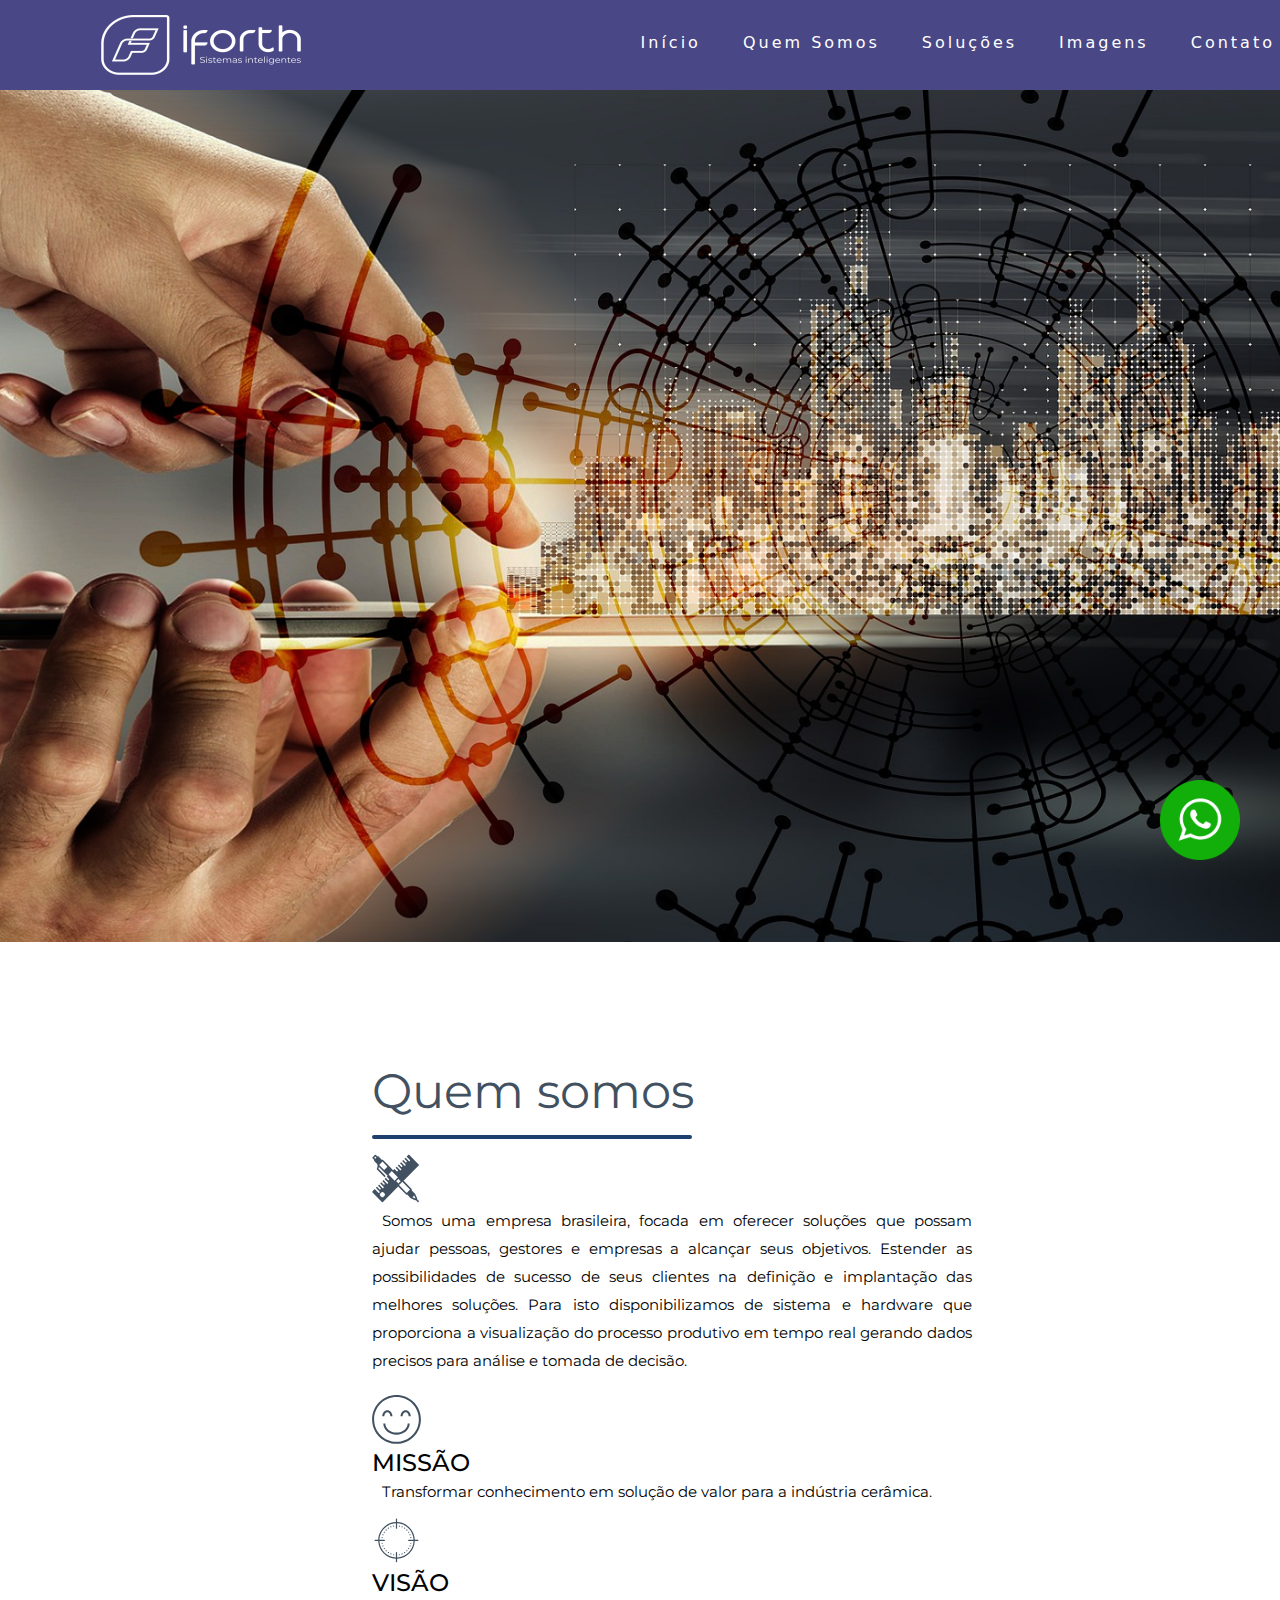
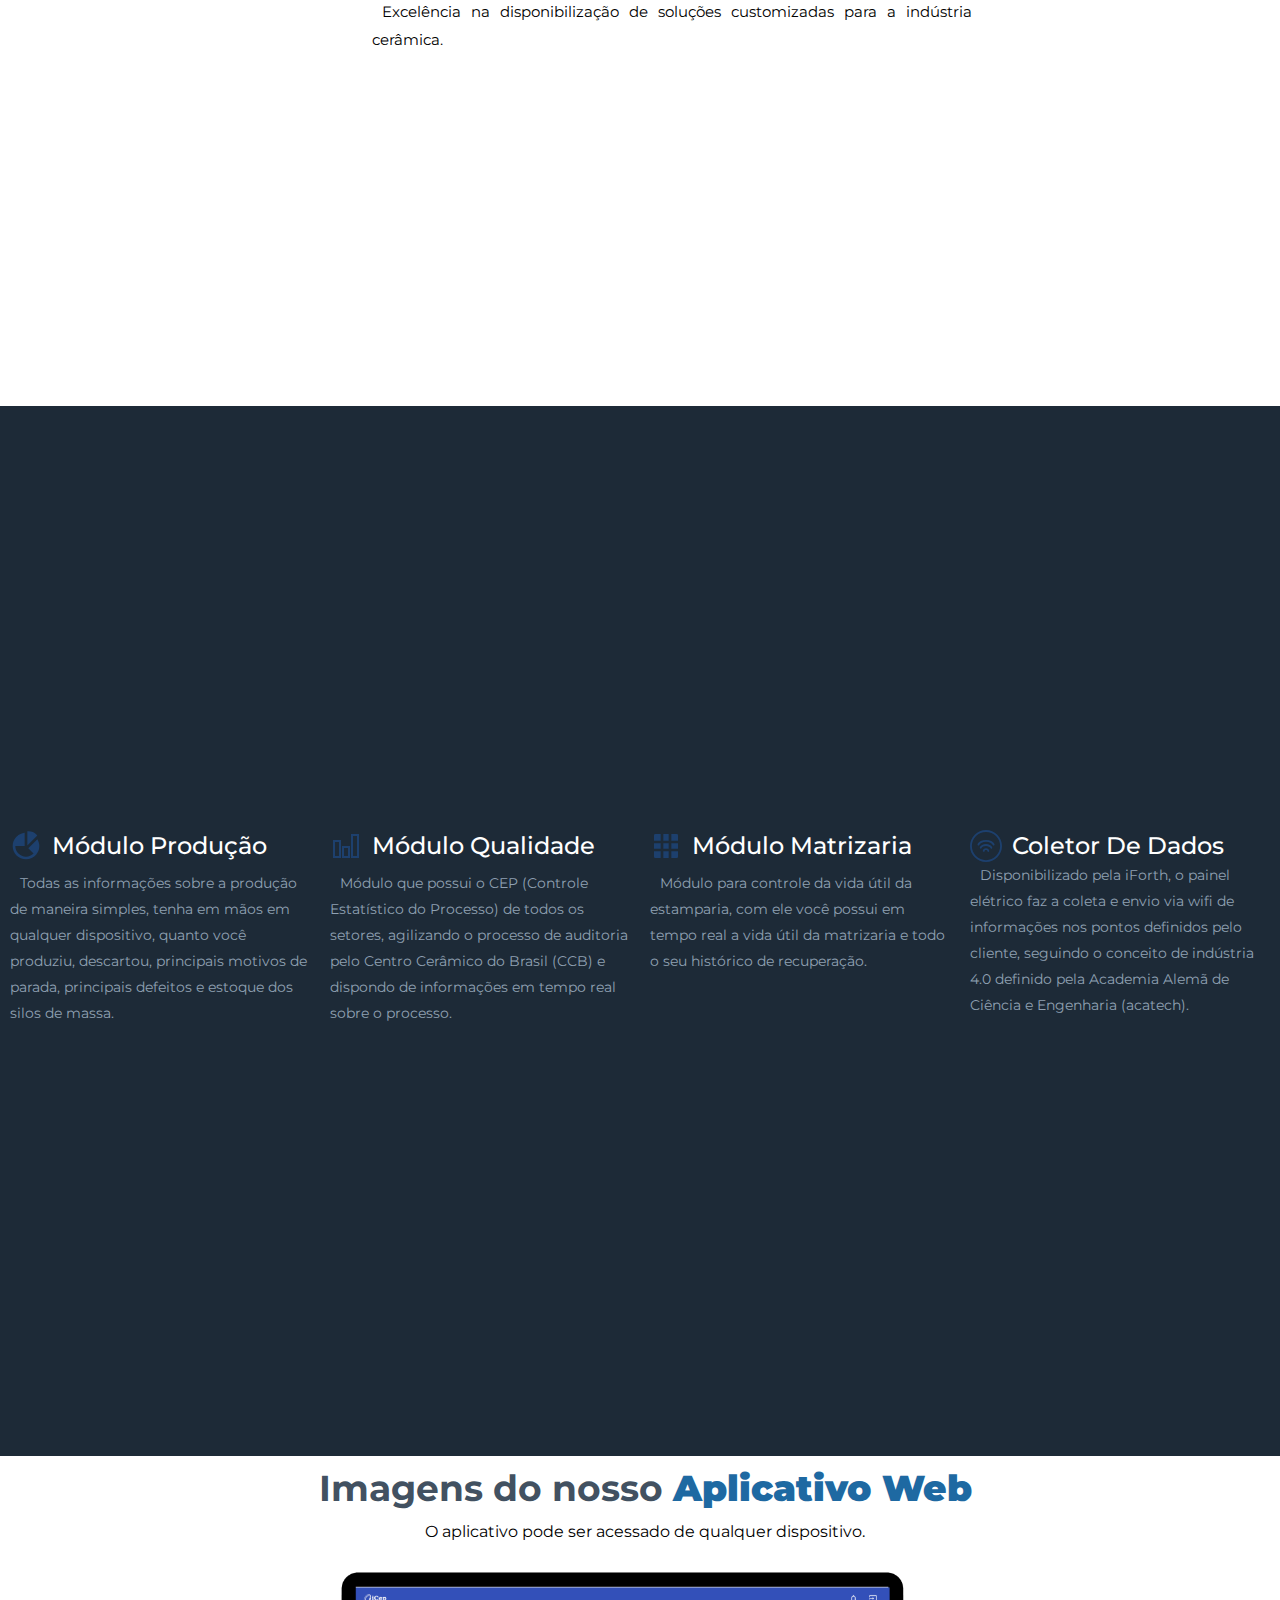
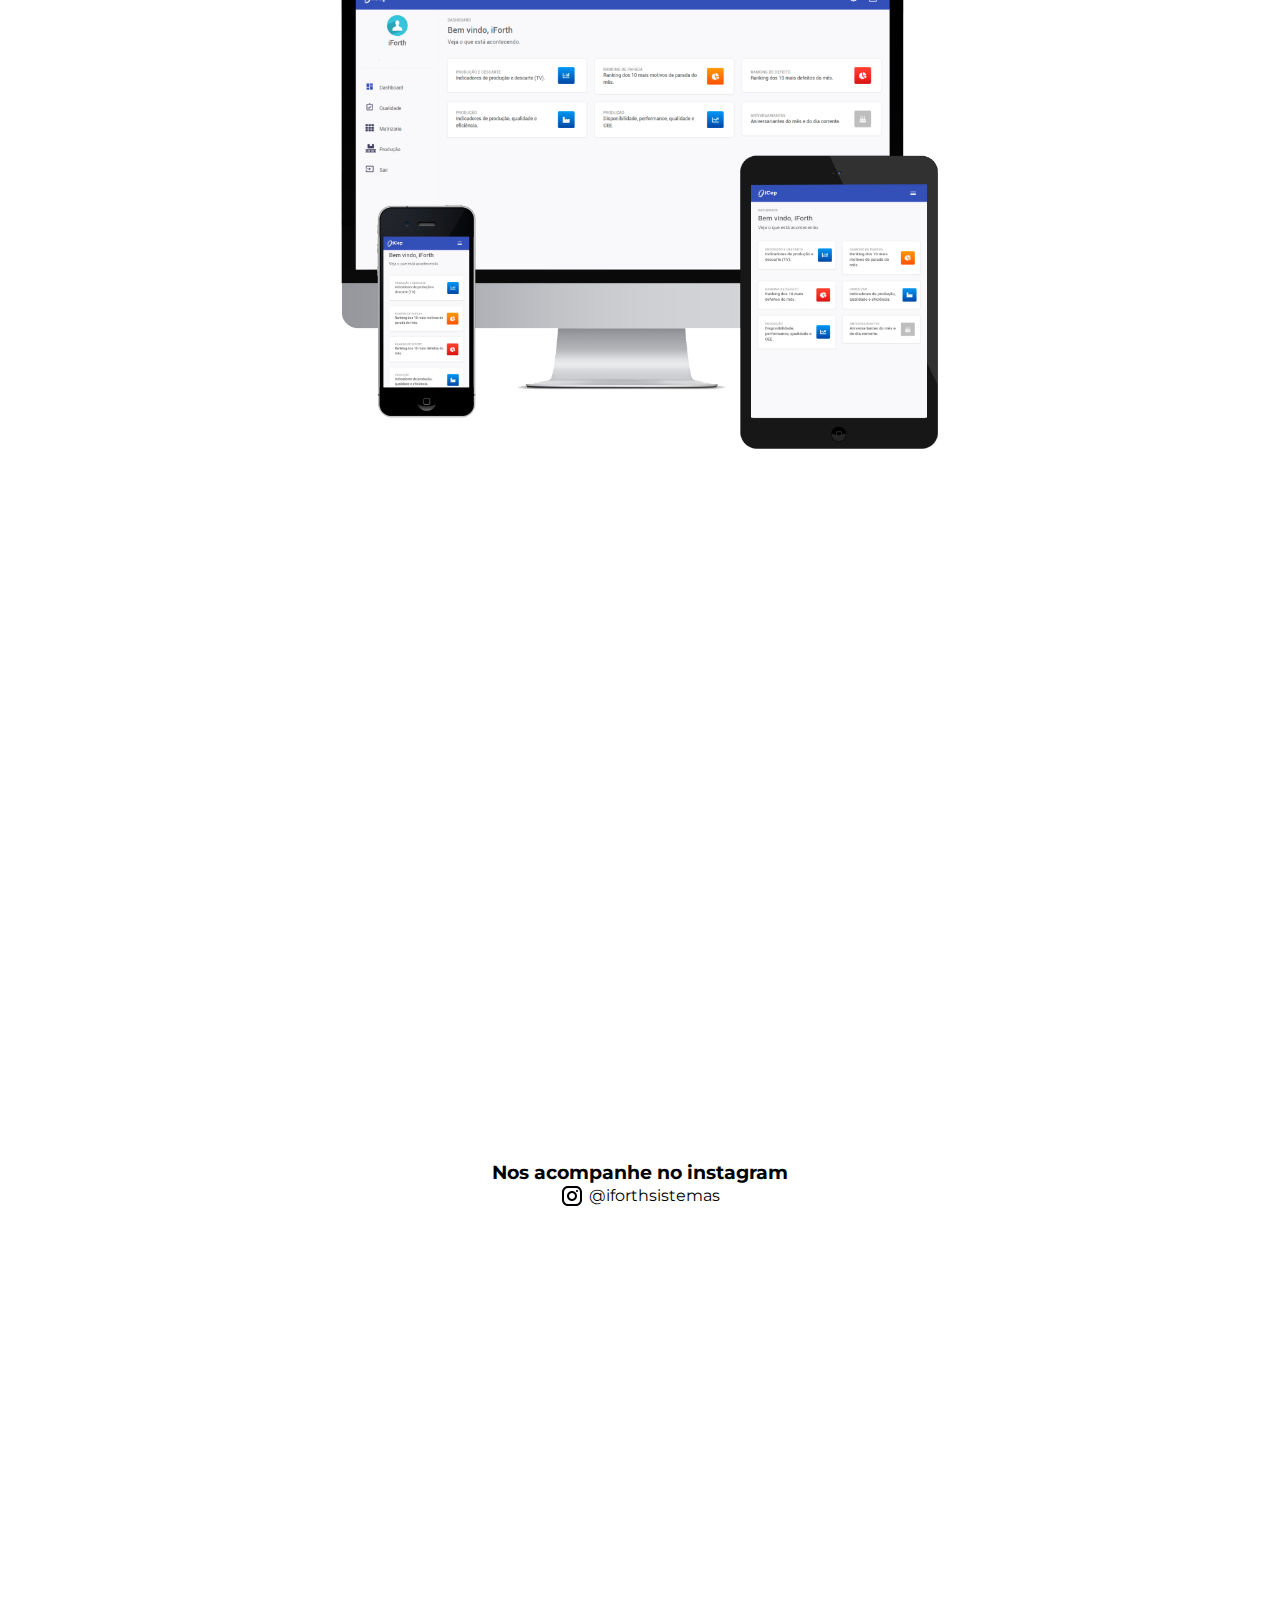
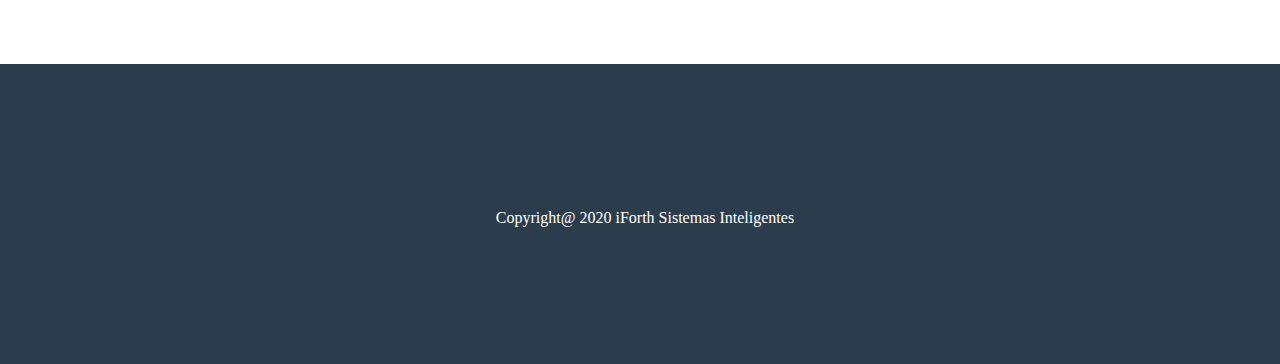
==== commit 4bfcee4b: "alterado estrutura da pagina" ====
--- a/index.html
+++ b/index.html
@@ -11,6 +11,7 @@
   <link rel="stylesheet" href="carrossel.css" />
   <link rel="stylesheet" href="whatsapp-link.css" />
   <link href="https://fonts.googleapis.com/icon?family=Material+Icons" rel="stylesheet">
+  <link rel="shortcut icon" href="accets/icon5.ico" type="image/x-icon" />
 </head>
 
 <body>
@@ -106,6 +107,7 @@
               indústria cerâmica.
             </p>
           </div>
+          
         </div>
       </div>
         </div>
@@ -188,71 +190,15 @@
       </div>
     </section>
     <section class="carrossel-section" id="carrossel" >
+      <div>
       <p class="p-app-web" id="imagens"> Imagens do nosso <b>Aplicativo Web</b></p>
       <p class="p2-app-web">O aplicativo pode ser acessado de qualquer dispositivo.</p>
       </div>
-      <div class="carrossel" >
-        <div class="imagem1">
-          <ul>
-            <li class="slide">
-              <img src="app-web-formatada/1.png" alt="" />
-            </li>
-            <li class="slide">
-              <img src="app-web-formatada/2.png" alt="" />
-            </li>
-            <li class="slide">
-              <img src="app-web-formatada/3.png" alt="" />
-            </li>
-            <li class="slide">
-              <img src="app-web-formatada/4.png" alt="" />
-            </li>
-            <li class="slide">
-              <img src="app-web-formatada/5.png" alt="" />
-            </li>
-          </ul>
-        </div>
-      </div>
-      <div class="carrossel" id="imagens">
-        <div class="imagem2">
-          <ul>
-            <li class="slide">
-              <img src="app-web-mobile/img1.jpeg" alt="" />
-            </li>
-            <li class="slide">
-              <img src="app-web-mobile/img3.jpeg" alt="" />
-            </li>
-            <li class="slide">
-              <img src="app-web-mobile/img4.jpeg" alt="" />
-            </li>
-            <li class="slide">
-              <img src="app-web-mobile/img5.jpeg" alt="" />
-            </li>
-            <li class="slide">
-              <img src="app-web-mobile/img6.jpeg" alt="" />
-            </li>
-          </ul>
-        </div>
-      </div>
-      <div class="carrossel" id="imagens">
-        <div class="imagem3">
-          <ul>
-            <li class="slide">
-              <img src="app-web-formatada/1.png" alt="" />
-            </li>
-            <li class="slide">
-              <img src="app-web-formatada/2.png" alt="" />
-            </li>
-            <li class="slide">
-              <img src="app-web-formatada/3.png" alt="" />
-            </li>
-            <li class="slide">
-              <img src="app-web-formatada/4.png" alt="" />
-            </li>
-            <li class="slide">
-              <img src="app-web-formatada/5.png" alt="" />
-            </li>
-          </ul>
-        </div>
+     
+      <div class="computadorgrande">
+        <picture>
+          <img src="accets/computador grande.png" alt="">
+        </picture>
       </div>
     </section>
     <div class="whatsapp">
--- a/nav-bar/style.css
+++ b/nav-bar/style.css
@@ -39,11 +39,21 @@
 .nav-list {
   list-style: none;
   display: flex;
+
+  
 }
 
 .nav-list li {
   letter-spacing: 3px;
   margin-left: 32px;
+  border-radius: 5px;
+  padding-bottom: 5px;
+  padding-left: 5px;
+  padding-right: 5px;
+}
+.nav-list li:hover{
+  transition-duration: 2s;
+  background-color: #3b388dec;
 }
 
 .mobile-menu {
--- a/caracteres.css
+++ b/caracteres.css
@@ -153,7 +153,8 @@
     justify-content: space-around;
     align-items: start;
     margin-left: 5%;
-    margin-top: 3%;
+    margin-top: 100px;
+    padding-top: 20px;
 
 }
 
@@ -178,13 +179,19 @@
     line-height: 28px;
    
 }
-
-.img-computador{
-    width: 600px;
-    max-height: 400px;
+.computadorgrande img{
+    width: 100%;
+    display: block;
+}
+.computadorgrande {
+    max-width: 600px;
+    max-height: 600px;
     margin: 0 auto;
-    padding-top: 65px;
-    margin-left: 5% ;
+    
+}
+
+.p2-app-web {
+    padding-bottom: 30px;
 }
 .conteudo-p img{
     width: 100%;
@@ -254,6 +261,8 @@
 }
 #projeto{
     margin-top: 5%;
+   
+    
 }
 
 
@@ -296,6 +305,7 @@
 }
 
 .imagem1{
+    display: none;
     width: 1000px;
     height: 500px;
     overflow: hidden;
@@ -323,6 +333,7 @@
    
 }
 .imagem2{
+    display: none;
     width: 250px;
     height: 500px;
     overflow: hidden;
@@ -349,6 +360,7 @@
 
 
 .imagem3{
+        display: none;
         width: 800px;
         max-height: 400px;
         overflow: hidden;
@@ -563,6 +575,7 @@
         max-width:400px;
         margin: 0 auto;
         display: block;
+        margin-top: 100px ;
     }
     .texto-mv p{
         width: 100%;
@@ -624,6 +637,7 @@
     }
     #projeto{
         padding:0% ;
+        
     }
 
     .img-computador-mobile img{
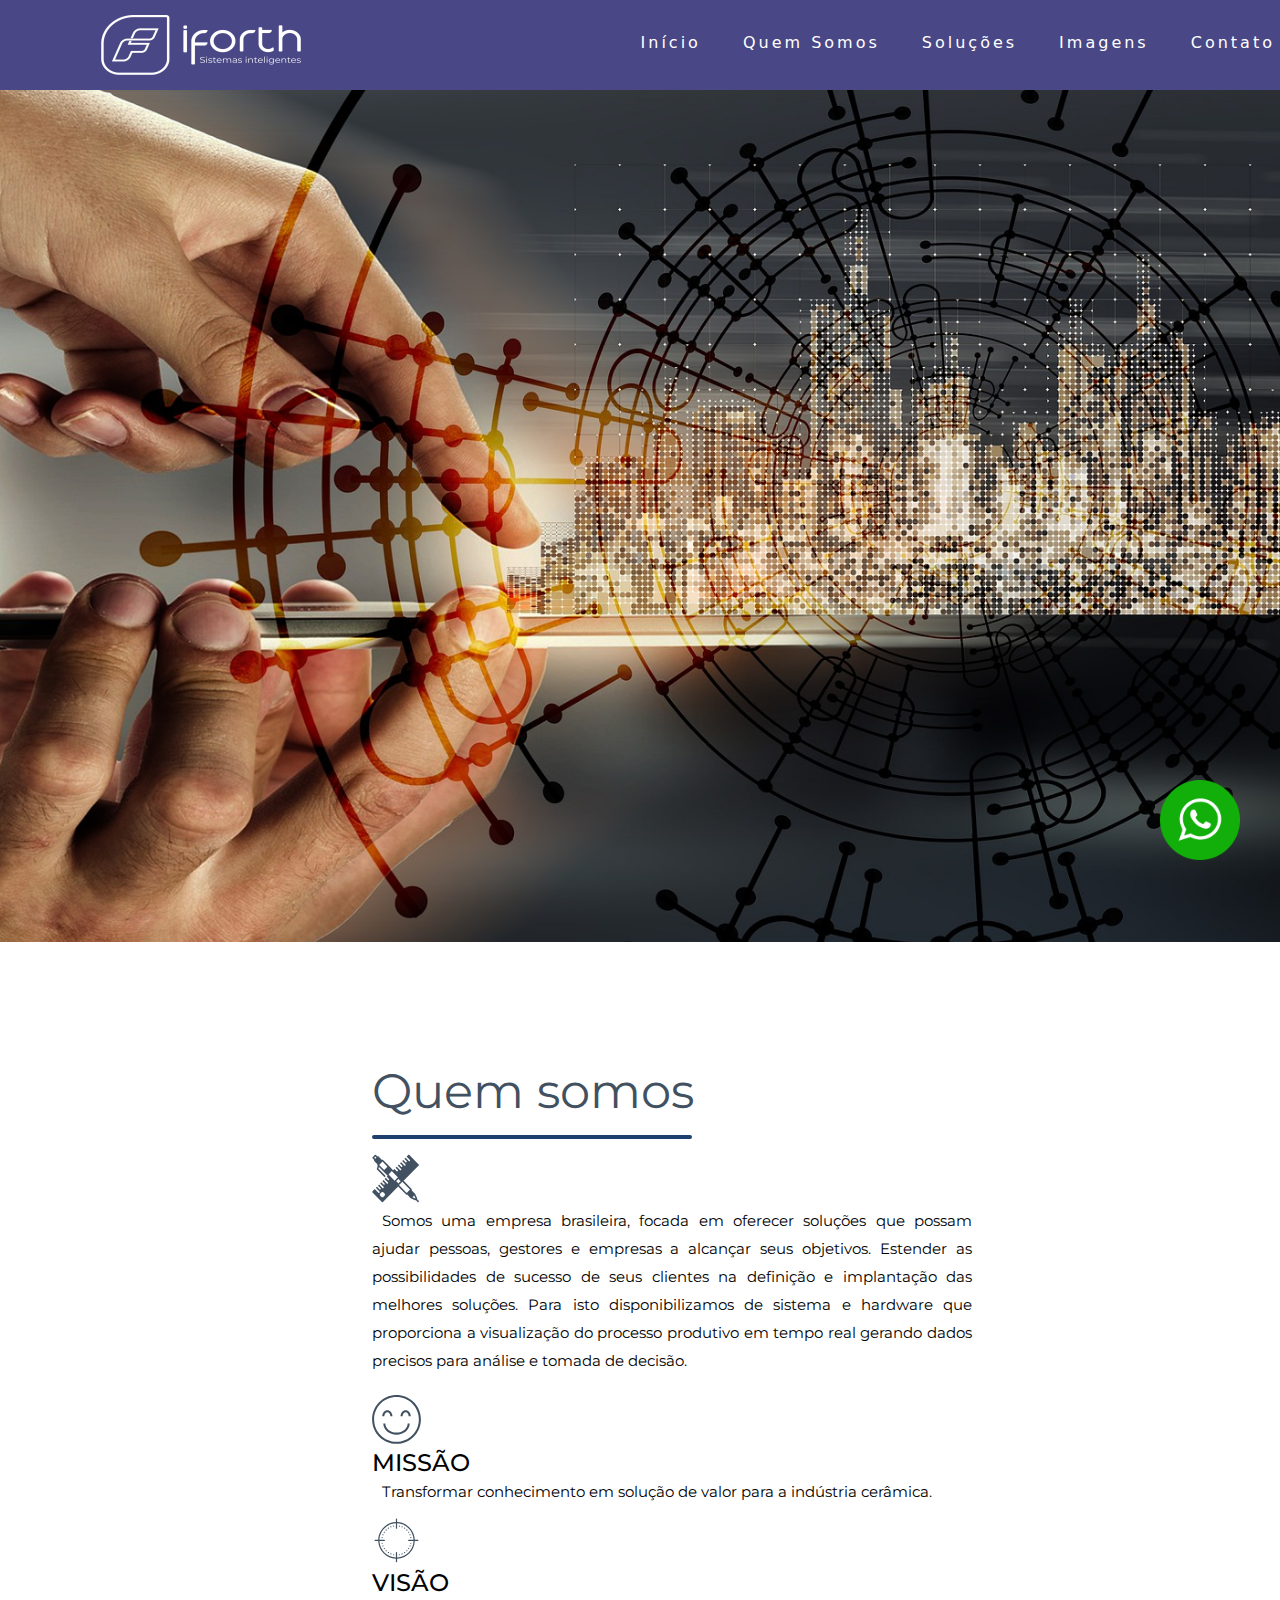
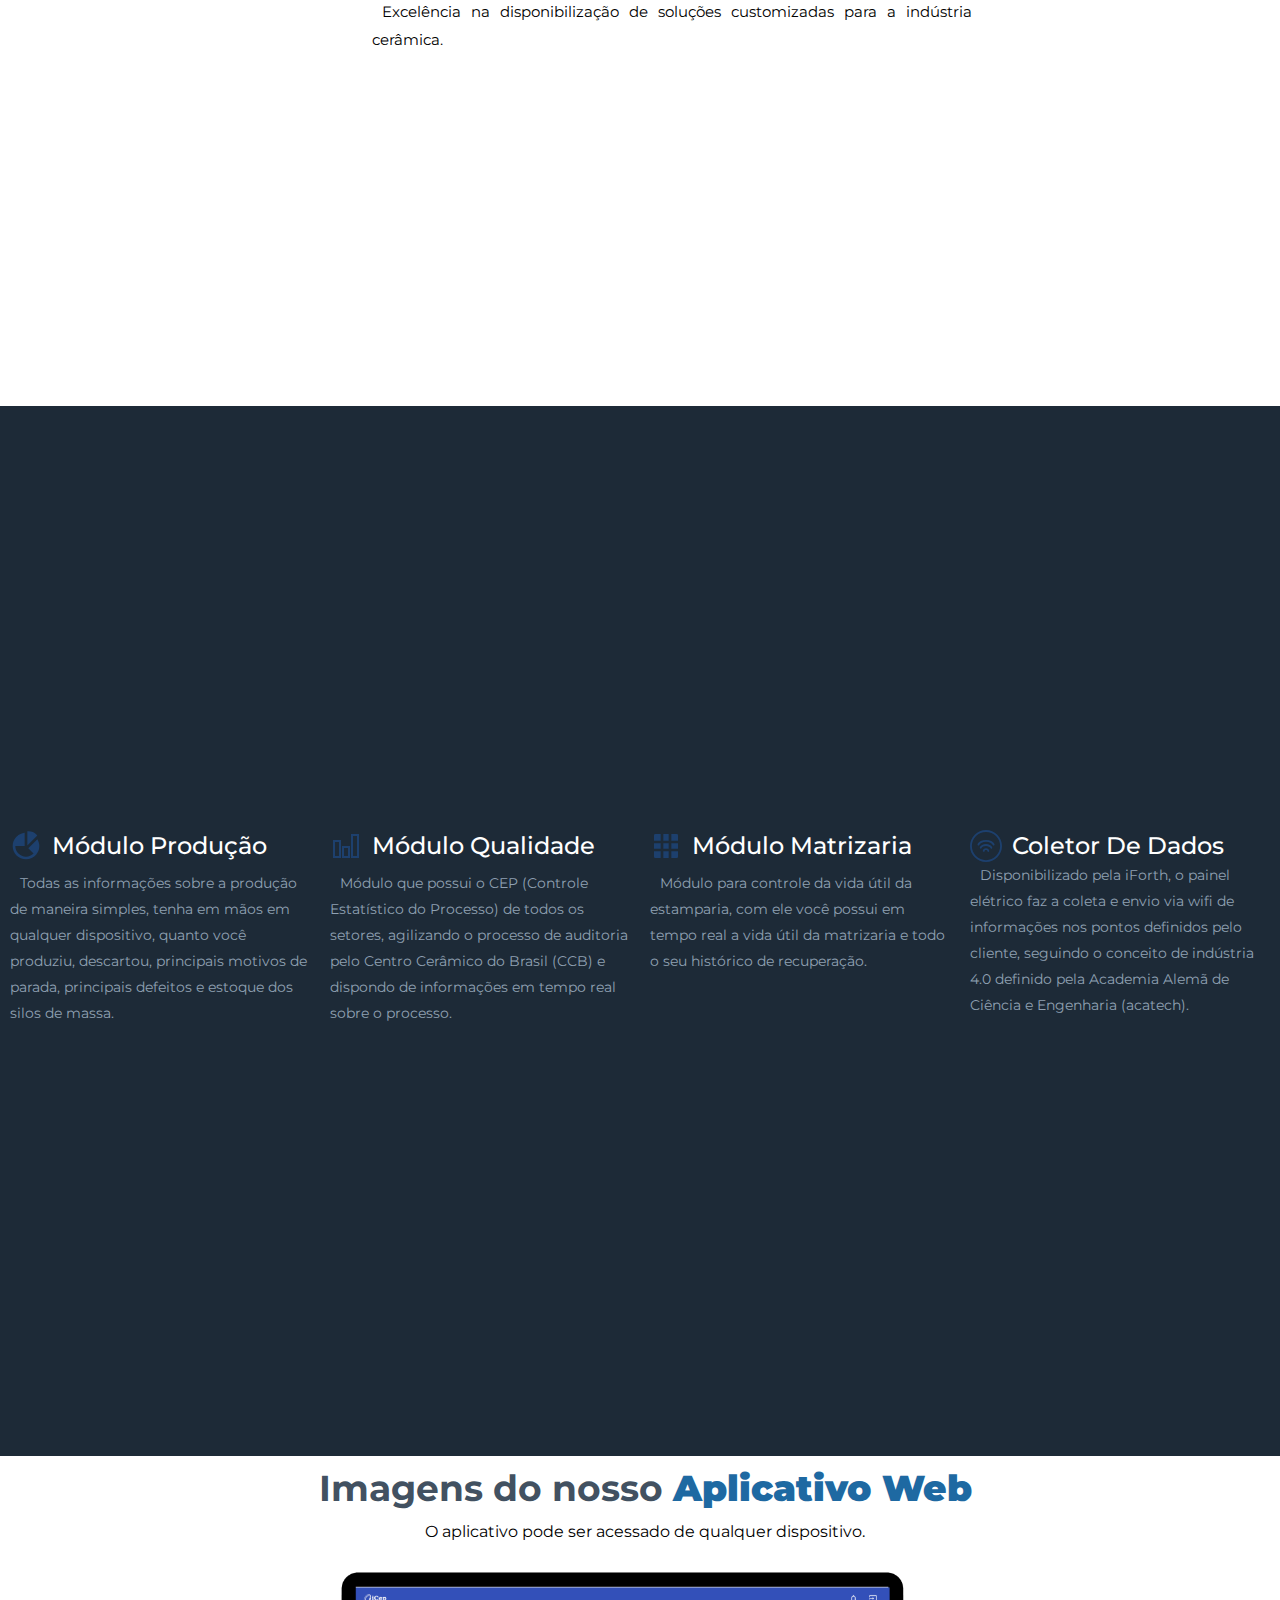
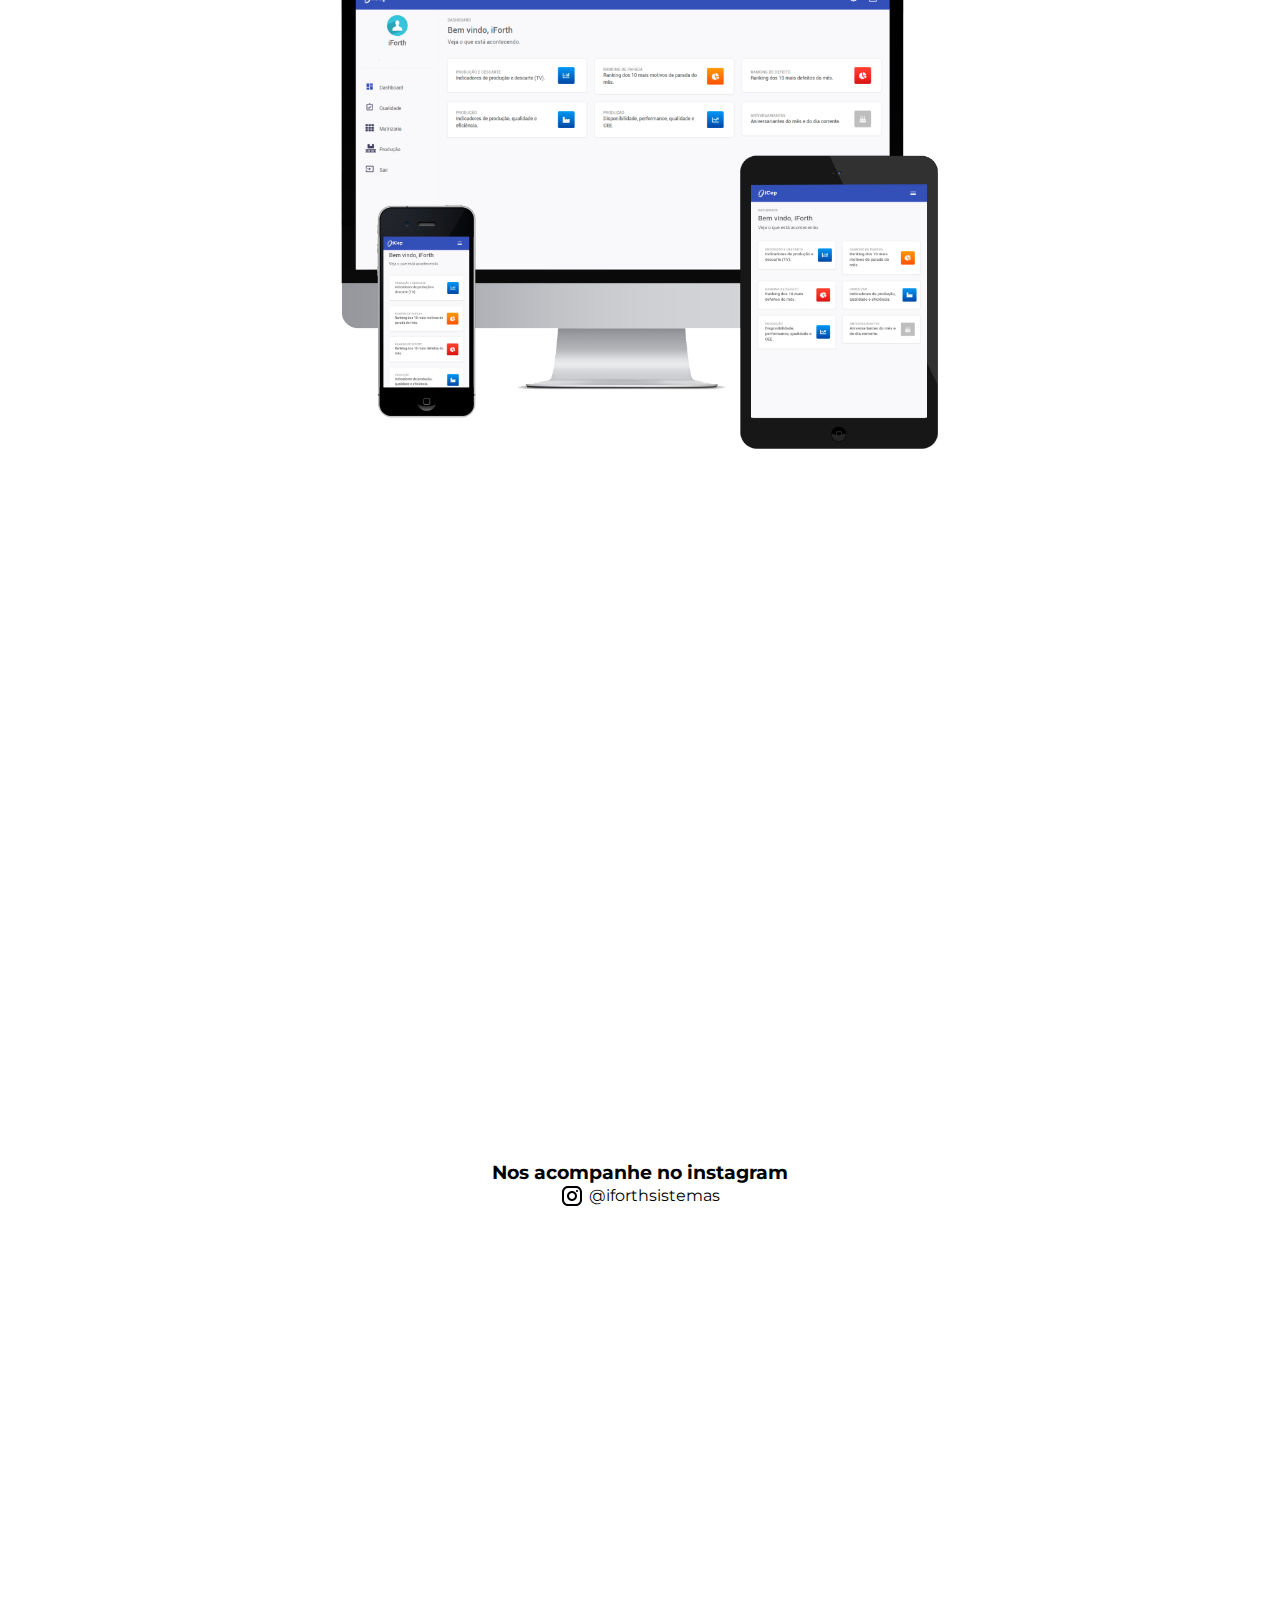
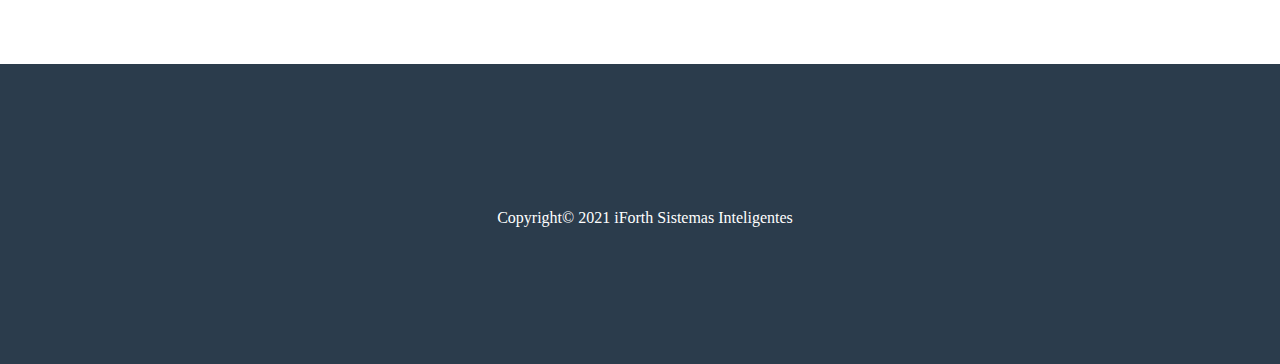
==== commit 6c125840: "Adicionado simbolo de copyricght" ====
--- a/index.html
+++ b/index.html
@@ -190,7 +190,6 @@
       </div>
     </section>
     <section class="carrossel-section" id="carrossel" >
-      <div>
       <p class="p-app-web" id="imagens"> Imagens do nosso <b>Aplicativo Web</b></p>
       <p class="p2-app-web">O aplicativo pode ser acessado de qualquer dispositivo.</p>
       </div>
@@ -222,7 +221,7 @@
   </main>
   <footer>
     <p>
-      Copyright@ 2020 iForth Sistemas Inteligentes
+      Copyright&copy; 2021 iForth Sistemas Inteligentes
     </p>
   </footer>
   <script src="corsvg.js"></script>
--- a/nav-bar/style.css
+++ b/nav-bar/style.css
@@ -52,7 +52,7 @@
   padding-right: 5px;
 }
 .nav-list li:hover{
-  transition-duration: 2s;
+  transition-duration: 1s;
   background-color: #3b388dec;
 }
 
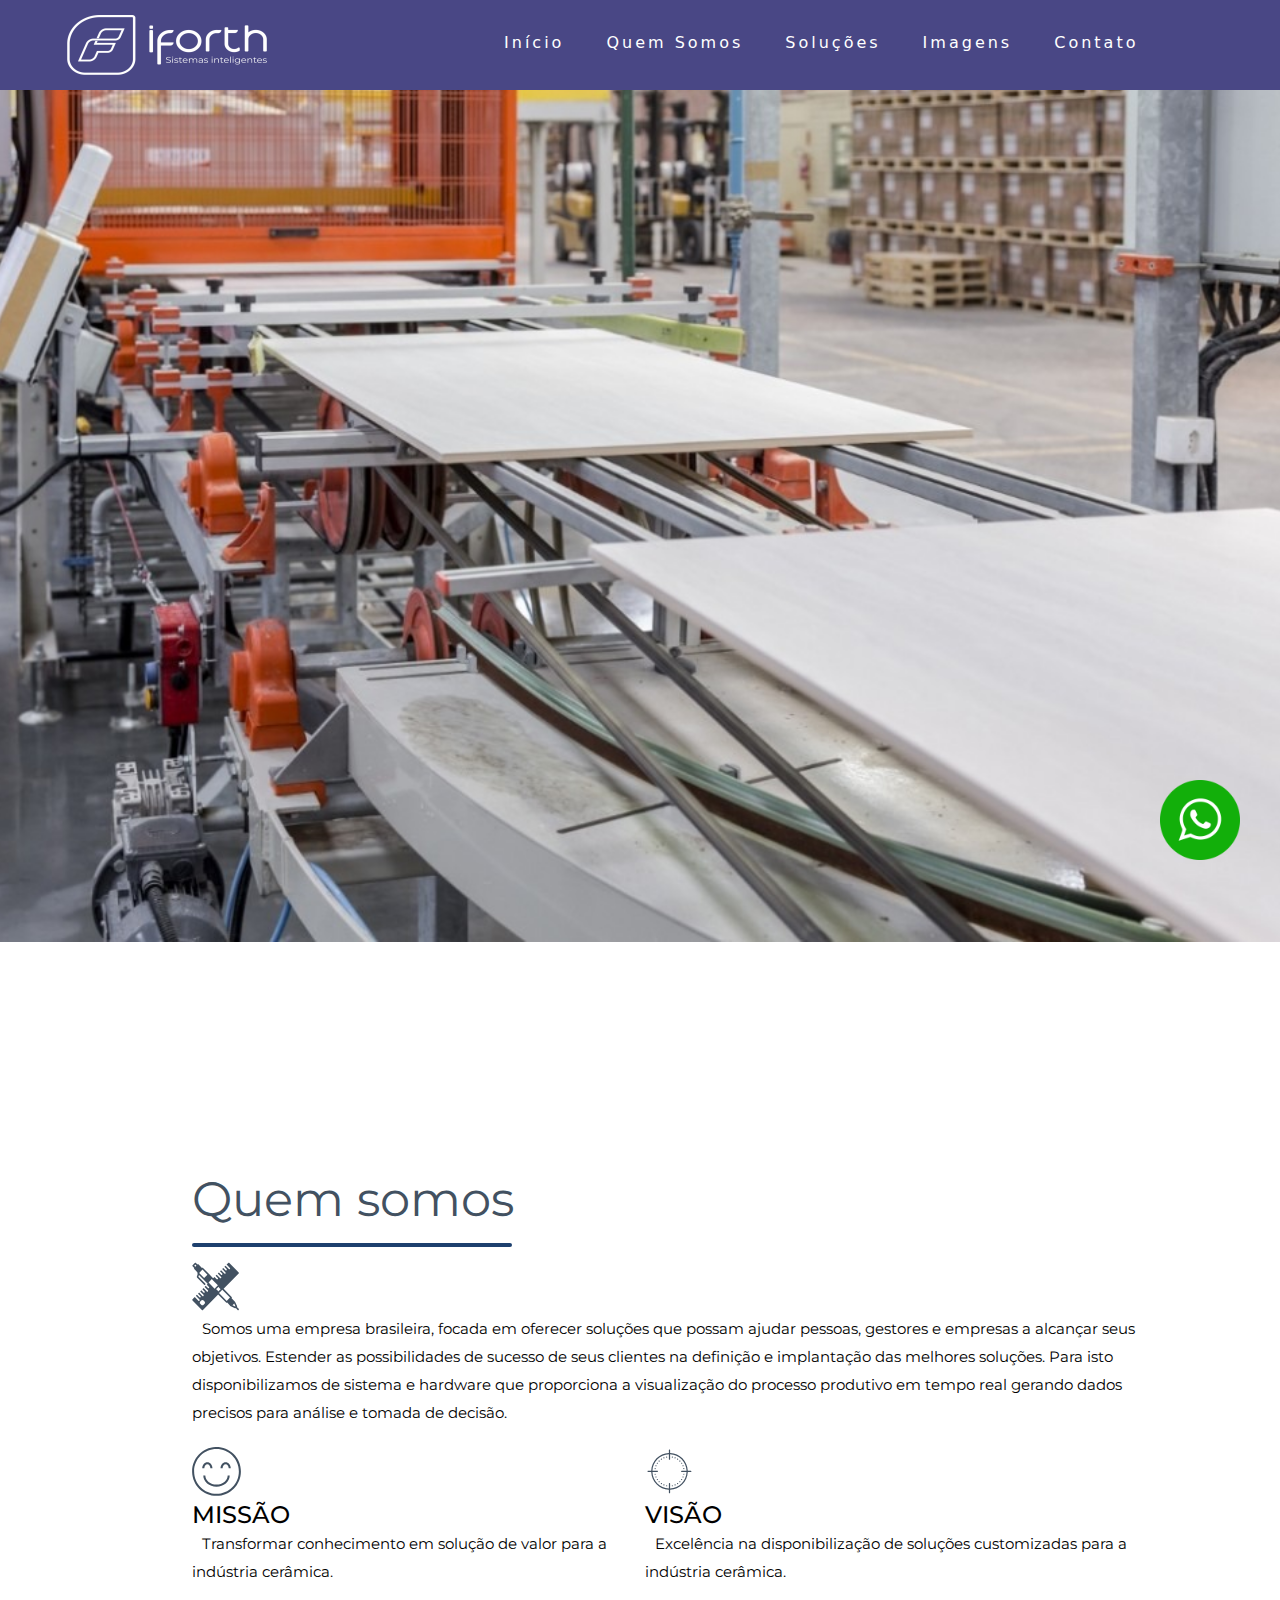
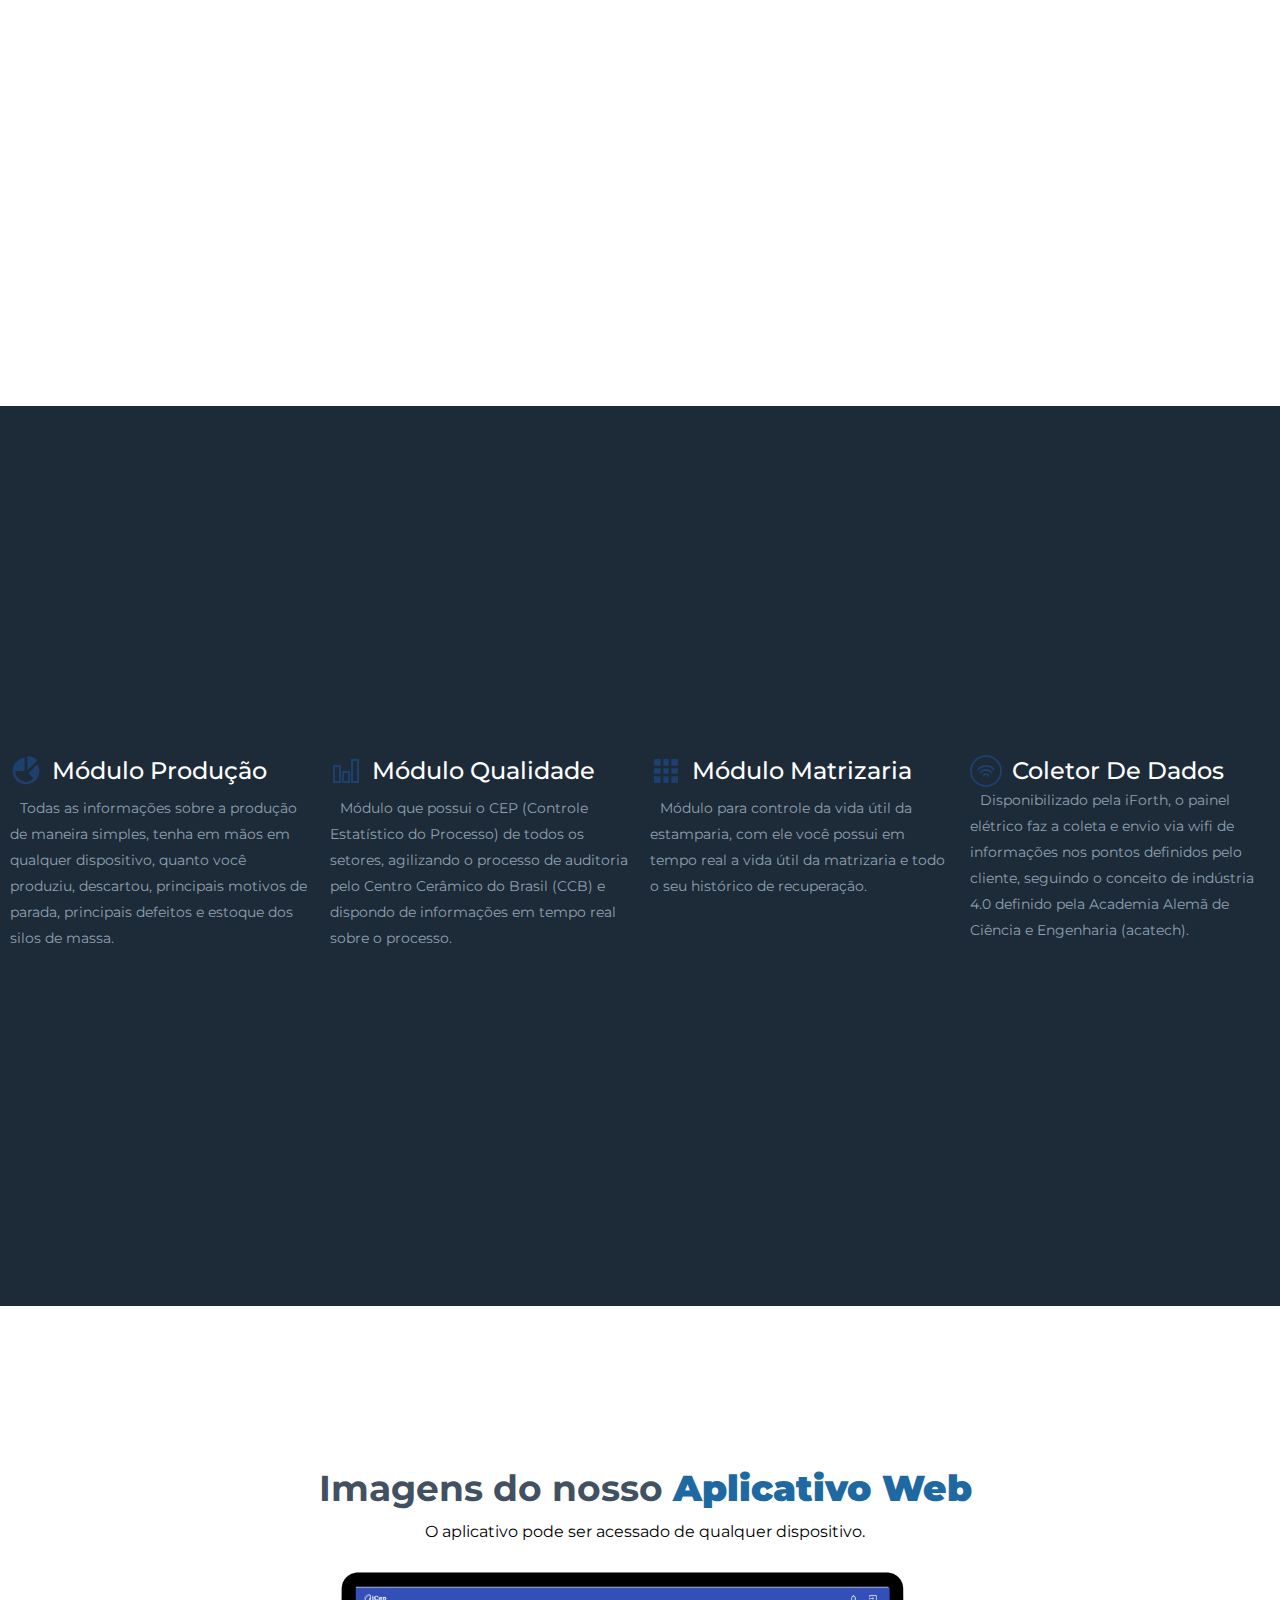
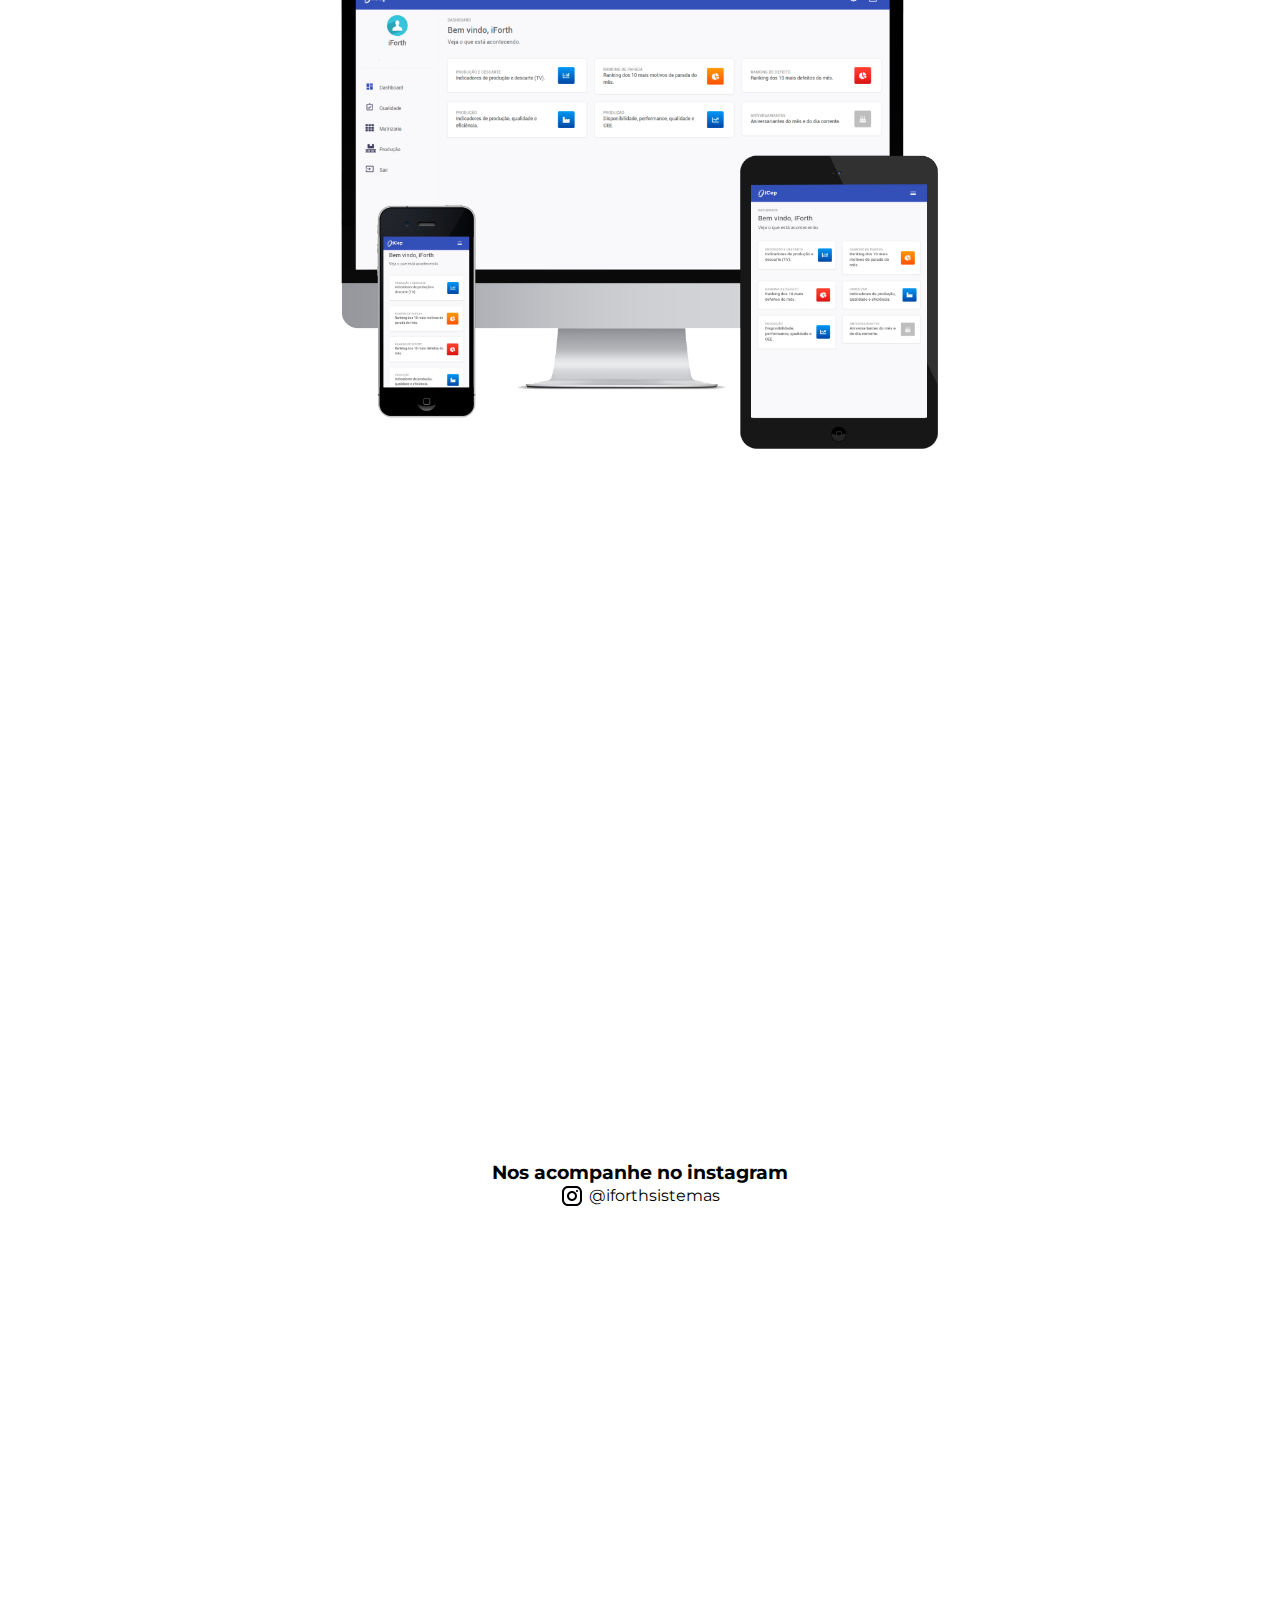
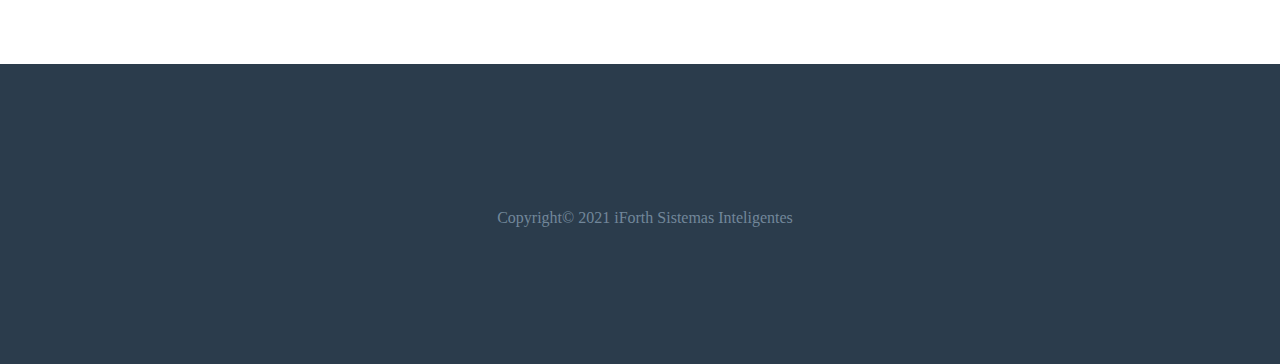
==== commit 5e455e55: "Ajustado o quem somos" ====
--- a/index.html
+++ b/index.html
@@ -65,57 +65,58 @@
             produtivo em tempo real gerando dados precisos para análise e tomada
             de decisão.
           </p>
-          <div class="texto-mv" id="missao">
-            <svg xmlns="http://www.w3.org/2000/svg" x="0px" y="0px" width="49" height="48.8" viewBox="0 0 172 172"
-              style=" fill:#000000;">
-              <g fill="none" fill-rule="nonzero" stroke="none" stroke-width="1" stroke-linecap="butt"
-                stroke-linejoin="miter" stroke-miterlimit="10" stroke-dasharray="" stroke-dashoffset="0"
-                font-family="none" font-weight="none" font-size="none" text-anchor="none"
-                style="mix-blend-mode: normal">
-                <path d="M0,172v-172h172v172z" fill="none"></path>
-                <g fill="#425161">
-                  <path
-                    d="M82.42366,0.07699c-46.73378,1.97848 -83.31665,40.94609 -82.34384,87.71162c0.97281,46.76552 39.14454,84.17809 85.92017,84.2114c47.47357,-0.05529 85.94471,-38.52643 86,-86c-0.00071,-23.42863 -9.55986,-45.84286 -26.4676,-62.06103c-16.90774,-16.21817 -39.70036,-24.83627 -63.10873,-23.86198zM86,7.16667c43.51798,0.04937 78.78397,35.31535 78.83333,78.83333c0,43.53845 -35.29489,78.83333 -78.83333,78.83333c-43.53845,0 -78.83333,-35.29489 -78.83333,-78.83333c0,-43.53845 35.29489,-78.83333 78.83333,-78.83333zM53.75,53.75c-9.87925,0 -17.91667,9.64275 -17.91667,21.5h7.16667c0,-7.90483 4.82317,-14.33333 10.75,-14.33333c5.92683,0 10.75,6.4285 10.75,14.33333h7.16667c0,-11.85725 -8.03742,-21.5 -17.91667,-21.5zM118.25,53.75c-9.87925,0 -17.91667,9.64275 -17.91667,21.5h7.16667c0,-7.90483 4.82317,-14.33333 10.75,-14.33333c5.92683,0 10.75,6.4285 10.75,14.33333h7.16667c0,-11.85725 -8.03742,-21.5 -17.91667,-21.5zM39.41667,100.33333c0,21.73292 20.898,39.41667 46.58333,39.41667c25.68533,0 46.58333,-17.68375 46.58333,-39.41667h-7.16667c0,17.7805 -17.68375,32.25 -39.41667,32.25c-21.73292,0 -39.41667,-14.4695 -39.41667,-32.25z">
-                  </path>
+          <div class="flex-mv">
+            <div class="texto-mv" id="missao">
+              <svg xmlns="http://www.w3.org/2000/svg" x="0px" y="0px" width="49" height="48.8" viewBox="0 0 172 172"
+                style=" fill:#000000;">
+                <g fill="none" fill-rule="nonzero" stroke="none" stroke-width="1" stroke-linecap="butt"
+                  stroke-linejoin="miter" stroke-miterlimit="10" stroke-dasharray="" stroke-dashoffset="0"
+                  font-family="none" font-weight="none" font-size="none" text-anchor="none"
+                  style="mix-blend-mode: normal">
+                  <path d="M0,172v-172h172v172z" fill="none"></path>
+                  <g fill="#425161">
+                    <path
+                      d="M82.42366,0.07699c-46.73378,1.97848 -83.31665,40.94609 -82.34384,87.71162c0.97281,46.76552 39.14454,84.17809 85.92017,84.2114c47.47357,-0.05529 85.94471,-38.52643 86,-86c-0.00071,-23.42863 -9.55986,-45.84286 -26.4676,-62.06103c-16.90774,-16.21817 -39.70036,-24.83627 -63.10873,-23.86198zM86,7.16667c43.51798,0.04937 78.78397,35.31535 78.83333,78.83333c0,43.53845 -35.29489,78.83333 -78.83333,78.83333c-43.53845,0 -78.83333,-35.29489 -78.83333,-78.83333c0,-43.53845 35.29489,-78.83333 78.83333,-78.83333zM53.75,53.75c-9.87925,0 -17.91667,9.64275 -17.91667,21.5h7.16667c0,-7.90483 4.82317,-14.33333 10.75,-14.33333c5.92683,0 10.75,6.4285 10.75,14.33333h7.16667c0,-11.85725 -8.03742,-21.5 -17.91667,-21.5zM118.25,53.75c-9.87925,0 -17.91667,9.64275 -17.91667,21.5h7.16667c0,-7.90483 4.82317,-14.33333 10.75,-14.33333c5.92683,0 10.75,6.4285 10.75,14.33333h7.16667c0,-11.85725 -8.03742,-21.5 -17.91667,-21.5zM39.41667,100.33333c0,21.73292 20.898,39.41667 46.58333,39.41667c25.68533,0 46.58333,-17.68375 46.58333,-39.41667h-7.16667c0,17.7805 -17.68375,32.25 -39.41667,32.25c-21.73292,0 -39.41667,-14.4695 -39.41667,-32.25z">
+                    </path>
+                  </g>
                 </g>
-              </g>
-            </svg>
-            <h2>MISSÃO</h2>
-            <p>
-              Transformar conhecimento em solução de valor para a indústria
-              cerâmica.
-            </p>
-          </div>
-          <div class="texto-mv VS" id="visao">
-            <svg xmlns="http://www.w3.org/2000/svg" x="0px" y="0px" width="49" height="48.8" viewBox="0 0 172 172"
-              style=" fill:#000000;">
-              <g fill="none" fill-rule="nonzero" stroke="none" stroke-width="1" stroke-linecap="butt"
-                stroke-linejoin="miter" stroke-miterlimit="10" stroke-dasharray="" stroke-dashoffset="0"
-                font-family="none" font-weight="none" font-size="none" text-anchor="none"
-                style="mix-blend-mode: normal">
-                <path d="M0,172v-172h172v172z" fill="none"></path>
-                <g fill="#425161">
-                  <path
-                    d="M85.96641,8.56641c-1.18418,0.0252 -2.1332,0.99941 -2.11641,2.18359v10.80879c-33.8877,1.10859 -61.18262,28.40351 -62.29121,62.29121h-10.80879c-0.77266,-0.0084 -1.49492,0.39473 -1.88965,1.0666c-0.38633,0.67188 -0.38633,1.49492 0,2.1668c0.39473,0.67188 1.11699,1.075 1.88965,1.0666h10.80879c1.10859,33.8877 28.40351,61.18262 62.29121,62.29121v10.80879c-0.0084,0.77266 0.39473,1.49492 1.0666,1.88965c0.67188,0.38633 1.49492,0.38633 2.1668,0c0.67188,-0.39472 1.075,-1.11699 1.0666,-1.88965v-10.80879c33.8877,-1.10859 61.18262,-28.40351 62.29121,-62.29121h10.80879c0.07559,0 0.14277,0 0.20996,-0.0084c1.15059,-0.10078 2.01563,-1.1002 1.95684,-2.25078c-0.05879,-1.15059 -1.01621,-2.04922 -2.1668,-2.04082h-10.80879c-1.10859,-33.8877 -28.40351,-61.18262 -62.29121,-62.29121v-10.80879c0.0084,-0.57949 -0.21836,-1.14219 -0.62988,-1.55371c-0.41152,-0.41152 -0.97422,-0.63828 -1.55371,-0.62988zM83.85,25.85879v17.14121c-0.0084,0.77266 0.39473,1.49492 1.0666,1.88965c0.67188,0.38633 1.49492,0.38633 2.1668,0c0.67188,-0.39472 1.075,-1.11699 1.0666,-1.88965v-17.14121c31.56133,1.1002 56.89102,26.42988 57.99121,57.99121h-17.14121c-1.15898,-0.0084 -2.11641,0.91543 -2.1584,2.07441c-0.04199,1.15898 0.84824,2.1416 2.00723,2.22559c0.05039,0 0.10078,0 0.15117,0h17.14121c-1.10019,31.56133 -26.42988,56.89102 -57.99121,57.99121v-17.14121c0.0084,-0.57949 -0.21836,-1.14219 -0.62988,-1.55371c-0.41152,-0.41152 -0.97422,-0.63828 -1.55371,-0.62988c-0.21836,0.0084 -0.42832,0.04199 -0.63828,0.10918c-0.06719,0.0252 -0.13438,0.05039 -0.20156,0.08399c-0.19316,0.08398 -0.37793,0.20156 -0.5375,0.34434c-0.05039,0.04199 -0.10918,0.09238 -0.15957,0.14277c-0.37793,0.40313 -0.58789,0.94903 -0.57949,1.50332v17.14121c-31.56133,-1.10019 -56.89101,-26.42988 -57.99121,-57.99121h17.14121c0.77266,0.0084 1.49492,-0.39473 1.88965,-1.0666c0.38633,-0.67187 0.38633,-1.49492 0,-2.1668c-0.39472,-0.67187 -1.11699,-1.075 -1.88965,-1.0666h-17.14121c1.1002,-31.56133 26.42988,-56.89101 57.99121,-57.99121zM75.94707,33.24102c-0.15117,0 -0.29395,0.0168 -0.42832,0.04199c-1.16738,0.23516 -1.92324,1.36055 -1.68809,2.52793c0.22676,1.16738 1.36055,1.92324 2.52793,1.68809c1.15899,-0.23516 1.91484,-1.36055 1.67969,-2.52793c-0.19316,-0.99941 -1.075,-1.72168 -2.09121,-1.73008zM96.12012,33.24102c-1.04141,-0.0252 -1.95684,0.70547 -2.1584,1.73008c-0.23516,1.16738 0.5207,2.29277 1.68809,2.52793c1.16738,0.23516 2.29278,-0.5207 2.52793,-1.68809c0.10918,-0.5627 0,-1.14219 -0.31914,-1.6125c-0.31914,-0.47871 -0.80625,-0.80625 -1.36895,-0.91543c-0.11758,-0.0252 -0.24355,-0.04199 -0.36953,-0.04199zM66.27207,36.18047c-0.29395,-0.0084 -0.57949,0.05039 -0.83984,0.15957c-1.1002,0.45351 -1.6209,1.71328 -1.16738,2.80508c0.45352,1.1002 1.71328,1.6209 2.81348,1.16738c1.0918,-0.45351 1.6125,-1.71328 1.15898,-2.81348c-0.32754,-0.78945 -1.10859,-1.31855 -1.96523,-1.31855zM105.78672,36.18047c-0.88184,-0.0252 -1.68809,0.50391 -2.02402,1.31855c-0.46191,1.1002 0.05879,2.35996 1.15898,2.81348c1.1002,0.45352 2.35156,-0.06719 2.81348,-1.16738c0.45352,-1.0918 -0.06719,-2.35156 -1.16738,-2.80508c-0.24355,-0.10078 -0.5123,-0.15957 -0.78105,-0.15957zM114.70586,40.94238c-0.73066,-0.0168 -1.41934,0.34434 -1.83086,0.95742c-0.65508,0.99102 -0.38633,2.31797 0.59629,2.98145c0.99101,0.66348 2.31797,0.39473 2.98145,-0.59629c0.66347,-0.98262 0.39472,-2.31797 -0.58789,-2.97305c-0.34434,-0.23516 -0.74746,-0.36113 -1.15898,-0.36953zM57.35293,40.95078c-0.42832,-0.0084 -0.85664,0.11758 -1.21777,0.36113c-0.98262,0.65508 -1.25137,1.99043 -0.59629,2.97305c0.31914,0.47871 0.81465,0.80625 1.37734,0.91543c0.5543,0.11758 1.14219,0 1.6125,-0.31914c0.98262,-0.66348 1.25137,-1.99043 0.59629,-2.98145c-0.39473,-0.58789 -1.0582,-0.94902 -1.77207,-0.94902zM49.54238,47.36719c-0.57949,-0.0084 -1.14219,0.21836 -1.54531,0.62988c-0.83984,0.83145 -0.83984,2.20039 0,3.03184c0.83145,0.83984 2.20039,0.83984 3.03184,0c0.83984,-0.83145 0.83984,-2.20039 0,-3.03184c-0.39473,-0.40313 -0.92383,-0.62988 -1.48652,-0.62988zM122.51641,47.36719c-0.57949,-0.0084 -1.14219,0.21836 -1.54531,0.62988c-0.83984,0.83145 -0.83984,2.20039 0,3.03184c0.83145,0.83984 2.20039,0.83984 3.03184,0c0.83984,-0.83145 0.83984,-2.20039 0,-3.03184c-0.39472,-0.40313 -0.92383,-0.62988 -1.48652,-0.62988zM43.13438,55.18613c-0.73066,-0.0168 -1.41934,0.34434 -1.82246,0.94902c-0.66348,0.99102 -0.39473,2.32637 0.58789,2.98984c0.99102,0.65508 2.32637,0.38633 2.98145,-0.59629c0.66348,-0.99101 0.39473,-2.32637 -0.59629,-2.98144c-0.33594,-0.22676 -0.73906,-0.35274 -1.15059,-0.36113zM128.93281,55.18613c-0.43672,-0.0084 -0.86504,0.11758 -1.21777,0.35273c-0.99102,0.66348 -1.25977,1.99883 -0.59629,2.98145c0.66348,0.99102 1.99043,1.25977 2.98145,0.59629c0.98262,-0.66348 1.25137,-1.99043 0.58789,-2.98145c-0.38633,-0.58789 -1.0498,-0.94902 -1.75527,-0.94902zM38.37246,64.09688c-0.88184,-0.0168 -1.68809,0.5123 -2.02402,1.33535c-0.46191,1.0918 0.05879,2.35156 1.15899,2.80508c1.10019,0.45352 2.35156,-0.06719 2.80508,-1.15898c0.46191,-1.1002 -0.05879,-2.35996 -1.15898,-2.81348c-0.24356,-0.10078 -0.51231,-0.15957 -0.78106,-0.16797zM133.68633,64.09688c-0.28555,0 -0.57109,0.05879 -0.83145,0.16797c-1.1002,0.45352 -1.6209,1.71328 -1.16738,2.81348c0.45352,1.0918 1.71328,1.6125 2.81348,1.15898c1.0918,-0.45351 1.6125,-1.71328 1.15898,-2.80508c-0.32754,-0.80625 -1.10859,-1.32695 -1.97363,-1.33535zM35.44141,73.78027c-1.04141,-0.02519 -1.95684,0.70547 -2.1584,1.73848c-0.23516,1.15899 0.5207,2.29277 1.68809,2.51953c1.16738,0.23516 2.29277,-0.5207 2.52793,-1.67969c0.23516,-1.16738 -0.5207,-2.30117 -1.68809,-2.52793c-0.11758,-0.0252 -0.24355,-0.04199 -0.36953,-0.05039zM136.62578,73.78027c-0.15117,0 -0.29395,0.0168 -0.43672,0.05039c-0.5543,0.10918 -1.0498,0.43672 -1.36895,0.90703c-0.31074,0.47871 -0.42832,1.0582 -0.31914,1.6209c0.10918,0.5543 0.44512,1.0498 0.91543,1.36895c0.47871,0.31074 1.0582,0.42832 1.6125,0.31074c1.16738,-0.22676 1.92324,-1.36055 1.68809,-2.51953c-0.19316,-1.00781 -1.075,-1.73008 -2.09121,-1.73848zM35.39941,93.91973c-0.14277,-0.0084 -0.28555,0.0084 -0.42832,0.04199c-1.16738,0.22676 -1.92324,1.36055 -1.68809,2.51953c0.10918,0.5627 0.43672,1.0582 0.91543,1.37734c0.47031,0.31074 1.0498,0.42832 1.6125,0.31914c1.16738,-0.23516 1.92324,-1.36055 1.68809,-2.52793c-0.20156,-1.00781 -1.075,-1.73008 -2.09961,-1.73008zM136.66777,93.91973c-1.0498,-0.03359 -1.96523,0.69707 -2.1668,1.72168c-0.10918,0.5627 0.0084,1.14219 0.31914,1.6209c0.31914,0.47031 0.81465,0.79785 1.36895,0.90703c1.16738,0.23516 2.30117,-0.5207 2.52793,-1.68809c0.11758,-0.5543 0,-1.13379 -0.31914,-1.6125c-0.31914,-0.47031 -0.80625,-0.79785 -1.36895,-0.90703c-0.11758,-0.0252 -0.24355,-0.04199 -0.36113,-0.04199zM38.34727,103.59473c-0.28555,0 -0.57109,0.05039 -0.83984,0.16797c-1.1002,0.45351 -1.6209,1.70488 -1.15899,2.80508c0.45352,1.1002 1.70488,1.6209 2.80508,1.16738c1.0918,-0.46191 1.6125,-1.71328 1.15898,-2.81348c-0.32754,-0.79785 -1.1002,-1.31855 -1.96523,-1.32695zM133.71992,103.59473c-0.89024,-0.0168 -1.69649,0.50391 -2.03242,1.32695c-0.45351,1.1002 0.06719,2.35156 1.16738,2.81348c1.0918,0.45352 2.35156,-0.06719 2.80508,-1.16738c0.45352,-1.10019 -0.06719,-2.35156 -1.15898,-2.80508c-0.25195,-0.10918 -0.5123,-0.15957 -0.78105,-0.16797zM43.12598,112.51387c-0.43672,0 -0.86504,0.12598 -1.22617,0.36113c-0.98262,0.66348 -1.25137,1.99883 -0.58789,2.98984c0.66348,0.98262 1.99043,1.25137 2.98145,0.58789c0.98262,-0.66348 1.25137,-1.99043 0.58789,-2.98145c-0.38633,-0.58789 -1.0498,-0.94902 -1.75527,-0.95742zM128.94121,112.51387c-0.73066,-0.0168 -1.41934,0.34434 -1.82246,0.95742c-0.66348,0.98262 -0.39473,2.31797 0.59629,2.97305c0.98262,0.66348 2.31797,0.39473 2.97305,-0.58789c0.66348,-0.99102 0.39473,-2.31797 -0.58789,-2.98145c-0.34434,-0.22676 -0.73906,-0.35273 -1.15899,-0.36113zM49.54238,120.33281c-0.57949,0 -1.14219,0.22676 -1.54531,0.63828c-0.83984,0.83145 -0.83984,2.20039 0,3.03184c0.83145,0.83984 2.20039,0.83984 3.03184,0c0.83984,-0.83144 0.83984,-2.20039 0,-3.03184c-0.39473,-0.40313 -0.92383,-0.62988 -1.48652,-0.63828zM122.51641,120.33281c-0.57949,-0.0084 -1.14219,0.21836 -1.55371,0.63828c-0.83984,0.83145 -0.83984,2.20039 0,3.03184c0.83984,0.83984 2.20039,0.83984 3.04023,0c0.83984,-0.83144 0.83984,-2.20039 0,-3.03184c-0.39472,-0.40313 -0.92383,-0.62148 -1.48652,-0.63828zM57.37813,126.74922c-0.73906,-0.0168 -1.42773,0.34434 -1.83086,0.95742c-0.65508,0.99101 -0.39473,2.32637 0.59629,2.98144c0.99102,0.66348 2.31797,0.39473 2.98145,-0.58789c0.65508,-0.99102 0.39473,-2.32637 -0.59629,-2.98145c-0.34434,-0.23516 -0.73906,-0.36113 -1.15059,-0.36953zM114.68906,126.74922c-0.42832,0 -0.85664,0.12598 -1.20937,0.36953c-0.99101,0.65508 -1.25976,1.99043 -0.59629,2.98145c0.66348,0.98262 1.99043,1.25137 2.98145,0.58789c0.98262,-0.66347 1.25137,-1.99043 0.59629,-2.98144c-0.39473,-0.58789 -1.0582,-0.94903 -1.77207,-0.95742zM66.30566,131.51953c-0.89024,-0.0168 -1.69649,0.50391 -2.04082,1.32695c-0.45351,1.10019 0.06719,2.35156 1.16738,2.80508c1.1002,0.46191 2.35156,-0.05879 2.80508,-1.15898c0.46191,-1.1002 -0.05879,-2.35156 -1.15898,-2.80508c-0.24355,-0.10918 -0.5123,-0.15957 -0.77266,-0.16797zM105.76152,131.51953c-0.28555,0 -0.57109,0.05039 -0.83984,0.16797c-1.0918,0.45352 -1.6125,1.70488 -1.15898,2.80508c0.45351,1.10019 1.71328,1.6209 2.80508,1.15898c1.1002,-0.45351 1.6209,-1.70488 1.16738,-2.80508c-0.32754,-0.79785 -1.10859,-1.31856 -1.97363,-1.32695zM75.98906,134.45899c-1.0498,-0.0252 -1.95684,0.70547 -2.1584,1.73008c-0.23516,1.16738 0.5207,2.29277 1.68809,2.52793c0.5543,0.10918 1.13379,-0.0084 1.6125,-0.31914c0.47031,-0.31914 0.79785,-0.81465 0.90703,-1.36895c0.23516,-1.16738 -0.5207,-2.30117 -1.67969,-2.52793c-0.12598,-0.0252 -0.24355,-0.04199 -0.36953,-0.04199zM96.07813,134.45899c-0.14277,0 -0.28555,0.0168 -0.42832,0.04199c-1.16738,0.23516 -1.92324,1.36055 -1.68809,2.52793c0.23516,1.16738 1.36055,1.92324 2.52793,1.68809c1.16738,-0.23516 1.92324,-1.36055 1.68809,-2.52793c-0.20156,-0.99941 -1.075,-1.72168 -2.09961,-1.73008z">
-                  </path>
+              </svg>
+              <h2>MISSÃO</h2>
+              <p>
+                Transformar conhecimento em solução de valor para a indústria
+                cerâmica.
+              </p>
+            </div>
+            <div class="texto-mv VS" id="visao">
+              <svg xmlns="http://www.w3.org/2000/svg" x="0px" y="0px" width="49" height="48.8" viewBox="0 0 172 172"
+                style=" fill:#000000;">
+                <g fill="none" fill-rule="nonzero" stroke="none" stroke-width="1" stroke-linecap="butt"
+                  stroke-linejoin="miter" stroke-miterlimit="10" stroke-dasharray="" stroke-dashoffset="0"
+                  font-family="none" font-weight="none" font-size="none" text-anchor="none"
+                  style="mix-blend-mode: normal">
+                  <path d="M0,172v-172h172v172z" fill="none"></path>
+                  <g fill="#425161">
+                    <path
+                      d="M85.96641,8.56641c-1.18418,0.0252 -2.1332,0.99941 -2.11641,2.18359v10.80879c-33.8877,1.10859 -61.18262,28.40351 -62.29121,62.29121h-10.80879c-0.77266,-0.0084 -1.49492,0.39473 -1.88965,1.0666c-0.38633,0.67188 -0.38633,1.49492 0,2.1668c0.39473,0.67188 1.11699,1.075 1.88965,1.0666h10.80879c1.10859,33.8877 28.40351,61.18262 62.29121,62.29121v10.80879c-0.0084,0.77266 0.39473,1.49492 1.0666,1.88965c0.67188,0.38633 1.49492,0.38633 2.1668,0c0.67188,-0.39472 1.075,-1.11699 1.0666,-1.88965v-10.80879c33.8877,-1.10859 61.18262,-28.40351 62.29121,-62.29121h10.80879c0.07559,0 0.14277,0 0.20996,-0.0084c1.15059,-0.10078 2.01563,-1.1002 1.95684,-2.25078c-0.05879,-1.15059 -1.01621,-2.04922 -2.1668,-2.04082h-10.80879c-1.10859,-33.8877 -28.40351,-61.18262 -62.29121,-62.29121v-10.80879c0.0084,-0.57949 -0.21836,-1.14219 -0.62988,-1.55371c-0.41152,-0.41152 -0.97422,-0.63828 -1.55371,-0.62988zM83.85,25.85879v17.14121c-0.0084,0.77266 0.39473,1.49492 1.0666,1.88965c0.67188,0.38633 1.49492,0.38633 2.1668,0c0.67188,-0.39472 1.075,-1.11699 1.0666,-1.88965v-17.14121c31.56133,1.1002 56.89102,26.42988 57.99121,57.99121h-17.14121c-1.15898,-0.0084 -2.11641,0.91543 -2.1584,2.07441c-0.04199,1.15898 0.84824,2.1416 2.00723,2.22559c0.05039,0 0.10078,0 0.15117,0h17.14121c-1.10019,31.56133 -26.42988,56.89102 -57.99121,57.99121v-17.14121c0.0084,-0.57949 -0.21836,-1.14219 -0.62988,-1.55371c-0.41152,-0.41152 -0.97422,-0.63828 -1.55371,-0.62988c-0.21836,0.0084 -0.42832,0.04199 -0.63828,0.10918c-0.06719,0.0252 -0.13438,0.05039 -0.20156,0.08399c-0.19316,0.08398 -0.37793,0.20156 -0.5375,0.34434c-0.05039,0.04199 -0.10918,0.09238 -0.15957,0.14277c-0.37793,0.40313 -0.58789,0.94903 -0.57949,1.50332v17.14121c-31.56133,-1.10019 -56.89101,-26.42988 -57.99121,-57.99121h17.14121c0.77266,0.0084 1.49492,-0.39473 1.88965,-1.0666c0.38633,-0.67187 0.38633,-1.49492 0,-2.1668c-0.39472,-0.67187 -1.11699,-1.075 -1.88965,-1.0666h-17.14121c1.1002,-31.56133 26.42988,-56.89101 57.99121,-57.99121zM75.94707,33.24102c-0.15117,0 -0.29395,0.0168 -0.42832,0.04199c-1.16738,0.23516 -1.92324,1.36055 -1.68809,2.52793c0.22676,1.16738 1.36055,1.92324 2.52793,1.68809c1.15899,-0.23516 1.91484,-1.36055 1.67969,-2.52793c-0.19316,-0.99941 -1.075,-1.72168 -2.09121,-1.73008zM96.12012,33.24102c-1.04141,-0.0252 -1.95684,0.70547 -2.1584,1.73008c-0.23516,1.16738 0.5207,2.29277 1.68809,2.52793c1.16738,0.23516 2.29278,-0.5207 2.52793,-1.68809c0.10918,-0.5627 0,-1.14219 -0.31914,-1.6125c-0.31914,-0.47871 -0.80625,-0.80625 -1.36895,-0.91543c-0.11758,-0.0252 -0.24355,-0.04199 -0.36953,-0.04199zM66.27207,36.18047c-0.29395,-0.0084 -0.57949,0.05039 -0.83984,0.15957c-1.1002,0.45351 -1.6209,1.71328 -1.16738,2.80508c0.45352,1.1002 1.71328,1.6209 2.81348,1.16738c1.0918,-0.45351 1.6125,-1.71328 1.15898,-2.81348c-0.32754,-0.78945 -1.10859,-1.31855 -1.96523,-1.31855zM105.78672,36.18047c-0.88184,-0.0252 -1.68809,0.50391 -2.02402,1.31855c-0.46191,1.1002 0.05879,2.35996 1.15898,2.81348c1.1002,0.45352 2.35156,-0.06719 2.81348,-1.16738c0.45352,-1.0918 -0.06719,-2.35156 -1.16738,-2.80508c-0.24355,-0.10078 -0.5123,-0.15957 -0.78105,-0.15957zM114.70586,40.94238c-0.73066,-0.0168 -1.41934,0.34434 -1.83086,0.95742c-0.65508,0.99102 -0.38633,2.31797 0.59629,2.98145c0.99101,0.66348 2.31797,0.39473 2.98145,-0.59629c0.66347,-0.98262 0.39472,-2.31797 -0.58789,-2.97305c-0.34434,-0.23516 -0.74746,-0.36113 -1.15898,-0.36953zM57.35293,40.95078c-0.42832,-0.0084 -0.85664,0.11758 -1.21777,0.36113c-0.98262,0.65508 -1.25137,1.99043 -0.59629,2.97305c0.31914,0.47871 0.81465,0.80625 1.37734,0.91543c0.5543,0.11758 1.14219,0 1.6125,-0.31914c0.98262,-0.66348 1.25137,-1.99043 0.59629,-2.98145c-0.39473,-0.58789 -1.0582,-0.94902 -1.77207,-0.94902zM49.54238,47.36719c-0.57949,-0.0084 -1.14219,0.21836 -1.54531,0.62988c-0.83984,0.83145 -0.83984,2.20039 0,3.03184c0.83145,0.83984 2.20039,0.83984 3.03184,0c0.83984,-0.83145 0.83984,-2.20039 0,-3.03184c-0.39473,-0.40313 -0.92383,-0.62988 -1.48652,-0.62988zM122.51641,47.36719c-0.57949,-0.0084 -1.14219,0.21836 -1.54531,0.62988c-0.83984,0.83145 -0.83984,2.20039 0,3.03184c0.83145,0.83984 2.20039,0.83984 3.03184,0c0.83984,-0.83145 0.83984,-2.20039 0,-3.03184c-0.39472,-0.40313 -0.92383,-0.62988 -1.48652,-0.62988zM43.13438,55.18613c-0.73066,-0.0168 -1.41934,0.34434 -1.82246,0.94902c-0.66348,0.99102 -0.39473,2.32637 0.58789,2.98984c0.99102,0.65508 2.32637,0.38633 2.98145,-0.59629c0.66348,-0.99101 0.39473,-2.32637 -0.59629,-2.98144c-0.33594,-0.22676 -0.73906,-0.35274 -1.15059,-0.36113zM128.93281,55.18613c-0.43672,-0.0084 -0.86504,0.11758 -1.21777,0.35273c-0.99102,0.66348 -1.25977,1.99883 -0.59629,2.98145c0.66348,0.99102 1.99043,1.25977 2.98145,0.59629c0.98262,-0.66348 1.25137,-1.99043 0.58789,-2.98145c-0.38633,-0.58789 -1.0498,-0.94902 -1.75527,-0.94902zM38.37246,64.09688c-0.88184,-0.0168 -1.68809,0.5123 -2.02402,1.33535c-0.46191,1.0918 0.05879,2.35156 1.15899,2.80508c1.10019,0.45352 2.35156,-0.06719 2.80508,-1.15898c0.46191,-1.1002 -0.05879,-2.35996 -1.15898,-2.81348c-0.24356,-0.10078 -0.51231,-0.15957 -0.78106,-0.16797zM133.68633,64.09688c-0.28555,0 -0.57109,0.05879 -0.83145,0.16797c-1.1002,0.45352 -1.6209,1.71328 -1.16738,2.81348c0.45352,1.0918 1.71328,1.6125 2.81348,1.15898c1.0918,-0.45351 1.6125,-1.71328 1.15898,-2.80508c-0.32754,-0.80625 -1.10859,-1.32695 -1.97363,-1.33535zM35.44141,73.78027c-1.04141,-0.02519 -1.95684,0.70547 -2.1584,1.73848c-0.23516,1.15899 0.5207,2.29277 1.68809,2.51953c1.16738,0.23516 2.29277,-0.5207 2.52793,-1.67969c0.23516,-1.16738 -0.5207,-2.30117 -1.68809,-2.52793c-0.11758,-0.0252 -0.24355,-0.04199 -0.36953,-0.05039zM136.62578,73.78027c-0.15117,0 -0.29395,0.0168 -0.43672,0.05039c-0.5543,0.10918 -1.0498,0.43672 -1.36895,0.90703c-0.31074,0.47871 -0.42832,1.0582 -0.31914,1.6209c0.10918,0.5543 0.44512,1.0498 0.91543,1.36895c0.47871,0.31074 1.0582,0.42832 1.6125,0.31074c1.16738,-0.22676 1.92324,-1.36055 1.68809,-2.51953c-0.19316,-1.00781 -1.075,-1.73008 -2.09121,-1.73848zM35.39941,93.91973c-0.14277,-0.0084 -0.28555,0.0084 -0.42832,0.04199c-1.16738,0.22676 -1.92324,1.36055 -1.68809,2.51953c0.10918,0.5627 0.43672,1.0582 0.91543,1.37734c0.47031,0.31074 1.0498,0.42832 1.6125,0.31914c1.16738,-0.23516 1.92324,-1.36055 1.68809,-2.52793c-0.20156,-1.00781 -1.075,-1.73008 -2.09961,-1.73008zM136.66777,93.91973c-1.0498,-0.03359 -1.96523,0.69707 -2.1668,1.72168c-0.10918,0.5627 0.0084,1.14219 0.31914,1.6209c0.31914,0.47031 0.81465,0.79785 1.36895,0.90703c1.16738,0.23516 2.30117,-0.5207 2.52793,-1.68809c0.11758,-0.5543 0,-1.13379 -0.31914,-1.6125c-0.31914,-0.47031 -0.80625,-0.79785 -1.36895,-0.90703c-0.11758,-0.0252 -0.24355,-0.04199 -0.36113,-0.04199zM38.34727,103.59473c-0.28555,0 -0.57109,0.05039 -0.83984,0.16797c-1.1002,0.45351 -1.6209,1.70488 -1.15899,2.80508c0.45352,1.1002 1.70488,1.6209 2.80508,1.16738c1.0918,-0.46191 1.6125,-1.71328 1.15898,-2.81348c-0.32754,-0.79785 -1.1002,-1.31855 -1.96523,-1.32695zM133.71992,103.59473c-0.89024,-0.0168 -1.69649,0.50391 -2.03242,1.32695c-0.45351,1.1002 0.06719,2.35156 1.16738,2.81348c1.0918,0.45352 2.35156,-0.06719 2.80508,-1.16738c0.45352,-1.10019 -0.06719,-2.35156 -1.15898,-2.80508c-0.25195,-0.10918 -0.5123,-0.15957 -0.78105,-0.16797zM43.12598,112.51387c-0.43672,0 -0.86504,0.12598 -1.22617,0.36113c-0.98262,0.66348 -1.25137,1.99883 -0.58789,2.98984c0.66348,0.98262 1.99043,1.25137 2.98145,0.58789c0.98262,-0.66348 1.25137,-1.99043 0.58789,-2.98145c-0.38633,-0.58789 -1.0498,-0.94902 -1.75527,-0.95742zM128.94121,112.51387c-0.73066,-0.0168 -1.41934,0.34434 -1.82246,0.95742c-0.66348,0.98262 -0.39473,2.31797 0.59629,2.97305c0.98262,0.66348 2.31797,0.39473 2.97305,-0.58789c0.66348,-0.99102 0.39473,-2.31797 -0.58789,-2.98145c-0.34434,-0.22676 -0.73906,-0.35273 -1.15899,-0.36113zM49.54238,120.33281c-0.57949,0 -1.14219,0.22676 -1.54531,0.63828c-0.83984,0.83145 -0.83984,2.20039 0,3.03184c0.83145,0.83984 2.20039,0.83984 3.03184,0c0.83984,-0.83144 0.83984,-2.20039 0,-3.03184c-0.39473,-0.40313 -0.92383,-0.62988 -1.48652,-0.63828zM122.51641,120.33281c-0.57949,-0.0084 -1.14219,0.21836 -1.55371,0.63828c-0.83984,0.83145 -0.83984,2.20039 0,3.03184c0.83984,0.83984 2.20039,0.83984 3.04023,0c0.83984,-0.83144 0.83984,-2.20039 0,-3.03184c-0.39472,-0.40313 -0.92383,-0.62148 -1.48652,-0.63828zM57.37813,126.74922c-0.73906,-0.0168 -1.42773,0.34434 -1.83086,0.95742c-0.65508,0.99101 -0.39473,2.32637 0.59629,2.98144c0.99102,0.66348 2.31797,0.39473 2.98145,-0.58789c0.65508,-0.99102 0.39473,-2.32637 -0.59629,-2.98145c-0.34434,-0.23516 -0.73906,-0.36113 -1.15059,-0.36953zM114.68906,126.74922c-0.42832,0 -0.85664,0.12598 -1.20937,0.36953c-0.99101,0.65508 -1.25976,1.99043 -0.59629,2.98145c0.66348,0.98262 1.99043,1.25137 2.98145,0.58789c0.98262,-0.66347 1.25137,-1.99043 0.59629,-2.98144c-0.39473,-0.58789 -1.0582,-0.94903 -1.77207,-0.95742zM66.30566,131.51953c-0.89024,-0.0168 -1.69649,0.50391 -2.04082,1.32695c-0.45351,1.10019 0.06719,2.35156 1.16738,2.80508c1.1002,0.46191 2.35156,-0.05879 2.80508,-1.15898c0.46191,-1.1002 -0.05879,-2.35156 -1.15898,-2.80508c-0.24355,-0.10918 -0.5123,-0.15957 -0.77266,-0.16797zM105.76152,131.51953c-0.28555,0 -0.57109,0.05039 -0.83984,0.16797c-1.0918,0.45352 -1.6125,1.70488 -1.15898,2.80508c0.45351,1.10019 1.71328,1.6209 2.80508,1.15898c1.1002,-0.45351 1.6209,-1.70488 1.16738,-2.80508c-0.32754,-0.79785 -1.10859,-1.31856 -1.97363,-1.32695zM75.98906,134.45899c-1.0498,-0.0252 -1.95684,0.70547 -2.1584,1.73008c-0.23516,1.16738 0.5207,2.29277 1.68809,2.52793c0.5543,0.10918 1.13379,-0.0084 1.6125,-0.31914c0.47031,-0.31914 0.79785,-0.81465 0.90703,-1.36895c0.23516,-1.16738 -0.5207,-2.30117 -1.67969,-2.52793c-0.12598,-0.0252 -0.24355,-0.04199 -0.36953,-0.04199zM96.07813,134.45899c-0.14277,0 -0.28555,0.0168 -0.42832,0.04199c-1.16738,0.23516 -1.92324,1.36055 -1.68809,2.52793c0.23516,1.16738 1.36055,1.92324 2.52793,1.68809c1.16738,-0.23516 1.92324,-1.36055 1.68809,-2.52793c-0.20156,-0.99941 -1.075,-1.72168 -2.09961,-1.73008z">
+                    </path>
+                  </g>
                 </g>
-              </g>
-            </svg>
-            <h2>VISÃO</h2>
-            <p>
-              Excelência na disponibilização de soluções customizadas para a
-              indústria cerâmica.
-            </p>
-          </div>
-          
-        </div>
-      </div>
-        </div>
+              </svg>
+              <h2>VISÃO</h2>
+              <p>
+                Excelência na disponibilização de soluções customizadas para a
+                indústria cerâmica.
+              </p>
+            </div>
+          </div>
+        </div>
+      </div>
+      </div>
       </div>
       </div>
     </section>
     <section id="projeto">
-      <div class="conteudo2" >
+      <div class="conteudo2">
         <div class="container2 ">
           <div class="container2-mp" id="MP">
             <svg xmlns="http://www.w3.org/2000/svg" x="0px" y="0px" width="48" height="48" viewBox="0 0 172 172"
@@ -146,7 +147,7 @@
             <svg width="48px" height="48px" viewBox="0 0 32 32" xmlns="http://www.w3.org/2000/svg">
               <path
                 d="M 21 4 L 21 28 L 29 28 L 29 4 Z M 23 6 L 27 6 L 27 26 L 23 26 Z M 3 10 L 3 28 L 11 28 L 11 10 Z M 5 12 L 9 12 L 9 26 L 5 26 Z M 12 16 L 12 28 L 20 28 L 20 16 Z M 14 18 L 18 18 L 18 26 L 14 26 Z" />
-              </svg>
+            </svg>
             <h2>Módulo Qualidade</h2>
           </div>
           <p>
@@ -175,9 +176,18 @@
         </div>
         <div class="container2">
           <div class="svg-CD" id="CD">
-            <svg height="512pt" viewBox="0 0 512 512" width="512pt" xmlns="http://www.w3.org/2000/svg"><path d="m292.46875 351.65625c-8.285156 0-15-6.714844-15-15 0-8.175781-9.828125-15.082031-21.464844-15.082031-11.632812 0-21.460937 6.90625-21.460937 15.082031 0 8.285156-6.714844 15-15 15-8.285157 0-15-6.714844-15-15 0-24.859375 23.085937-45.082031 51.460937-45.082031 28.378906 0 51.464844 20.222656 51.464844 45.082031 0 8.285156-6.71875 15-15 15zm0 0"/><path d="m355.726562 279.371094c-5.921874-16.21875-19.363281-30.640625-37.851562-40.601563-17.898438-9.644531-39.292969-14.742187-61.871094-14.742187-46.5625 0-86.40625 21.636718-99.148437 53.839844-3.046875 7.703124.730469 16.417968 8.429687 19.464843 7.707032 3.050781 16.421875-.726562 19.46875-8.429687 7.992188-20.207032 37.960938-34.875 71.25-34.875 33.917969 0 64.003906 14.984375 71.539063 35.628906 2.21875 6.082031 10.351562 11.960938 19.230469 8.949219 7.785156-2.839844 11.792968-11.453125 8.953124-19.234375zm0 0"/><path d="m392.0625 228.746094c-7.984375-20.609375-26.179688-38.96875-51.242188-51.691406-24.519531-12.449219-53.878906-19.027344-84.90625-19.027344-30.554687 0-59.554687 6.398437-83.867187 18.503906-25.136719 12.515625-42.949219 29.914062-51.511719 50.3125-3.207031 7.636719.382813 16.429688 8.023438 19.636719 7.636718 3.207031 16.429687-.386719 19.636718-8.023438 12.269532-29.222656 57.570313-50.429687 107.71875-50.429687 51.109376 0 96.601563 21.683594 108.171876 51.554687 2.304687 5.945313 10.917968 11.910157 19.40625 8.570313 7.726562-2.992188 11.5625-11.679688 8.570312-19.40625zm0 0"/><path d="m256 512c-68.386719 0-132.675781-26.628906-181.027344-74.980469-48.347656-48.359375-74.972656-112.644531-74.972656-181.019531s26.625-132.660156 74.972656-181.019531c48.351563-48.351563 112.640625-74.980469 181.019532-74.980469 68.386718 0 132.675781 26.628906 181.027343 74.980469 48.351563 48.363281 74.980469 112.652343 74.980469 181.019531s-26.628906 132.65625-74.980469 181.015625c-48.355469 48.355469-112.640625 74.984375-181.019531 74.984375zm0-482c-60.375 0-117.128906 23.507812-159.816406 66.195312-42.679688 42.6875-66.183594 99.441407-66.183594 159.804688s23.503906 117.117188 66.1875 159.804688 99.4375 66.195312 159.804688 66.195312c60.375 0 117.125-23.507812 159.8125-66.195312 42.6875-42.695313 66.195312-99.449219 66.195312-159.804688s-23.507812-117.109375-66.195312-159.808594c-42.683594-42.683594-99.4375-66.191406-159.804688-66.191406zm0 0"/></svg>           
-          <h2>Coletor De Dados</h2>
-        </div>
+            <svg height="512pt" viewBox="0 0 512 512" width="512pt" xmlns="http://www.w3.org/2000/svg">
+              <path
+                d="m292.46875 351.65625c-8.285156 0-15-6.714844-15-15 0-8.175781-9.828125-15.082031-21.464844-15.082031-11.632812 0-21.460937 6.90625-21.460937 15.082031 0 8.285156-6.714844 15-15 15-8.285157 0-15-6.714844-15-15 0-24.859375 23.085937-45.082031 51.460937-45.082031 28.378906 0 51.464844 20.222656 51.464844 45.082031 0 8.285156-6.71875 15-15 15zm0 0" />
+              <path
+                d="m355.726562 279.371094c-5.921874-16.21875-19.363281-30.640625-37.851562-40.601563-17.898438-9.644531-39.292969-14.742187-61.871094-14.742187-46.5625 0-86.40625 21.636718-99.148437 53.839844-3.046875 7.703124.730469 16.417968 8.429687 19.464843 7.707032 3.050781 16.421875-.726562 19.46875-8.429687 7.992188-20.207032 37.960938-34.875 71.25-34.875 33.917969 0 64.003906 14.984375 71.539063 35.628906 2.21875 6.082031 10.351562 11.960938 19.230469 8.949219 7.785156-2.839844 11.792968-11.453125 8.953124-19.234375zm0 0" />
+              <path
+                d="m392.0625 228.746094c-7.984375-20.609375-26.179688-38.96875-51.242188-51.691406-24.519531-12.449219-53.878906-19.027344-84.90625-19.027344-30.554687 0-59.554687 6.398437-83.867187 18.503906-25.136719 12.515625-42.949219 29.914062-51.511719 50.3125-3.207031 7.636719.382813 16.429688 8.023438 19.636719 7.636718 3.207031 16.429687-.386719 19.636718-8.023438 12.269532-29.222656 57.570313-50.429687 107.71875-50.429687 51.109376 0 96.601563 21.683594 108.171876 51.554687 2.304687 5.945313 10.917968 11.910157 19.40625 8.570313 7.726562-2.992188 11.5625-11.679688 8.570312-19.40625zm0 0" />
+              <path
+                d="m256 512c-68.386719 0-132.675781-26.628906-181.027344-74.980469-48.347656-48.359375-74.972656-112.644531-74.972656-181.019531s26.625-132.660156 74.972656-181.019531c48.351563-48.351563 112.640625-74.980469 181.019532-74.980469 68.386718 0 132.675781 26.628906 181.027343 74.980469 48.351563 48.363281 74.980469 112.652343 74.980469 181.019531s-26.628906 132.65625-74.980469 181.015625c-48.355469 48.355469-112.640625 74.984375-181.019531 74.984375zm0-482c-60.375 0-117.128906 23.507812-159.816406 66.195312-42.679688 42.6875-66.183594 99.441407-66.183594 159.804688s23.503906 117.117188 66.1875 159.804688 99.4375 66.195312 159.804688 66.195312c60.375 0 117.125-23.507812 159.8125-66.195312 42.6875-42.695313 66.195312-99.449219 66.195312-159.804688s-23.507812-117.109375-66.195312-159.808594c-42.683594-42.683594-99.4375-66.191406-159.804688-66.191406zm0 0" />
+              </svg>
+            <h2>Coletor De Dados</h2>
+          </div>
           <p>
             Disponibilizado pela iForth, o painel elétrico faz a coleta e envio
             via wifi de informações nos pontos definidos pelo cliente, seguindo
@@ -189,11 +199,11 @@
       <div>
       </div>
     </section>
-    <section class="carrossel-section" id="carrossel" >
+    <section class="carrossel-section" id="carrossel">
       <p class="p-app-web" id="imagens"> Imagens do nosso <b>Aplicativo Web</b></p>
       <p class="p2-app-web">O aplicativo pode ser acessado de qualquer dispositivo.</p>
       </div>
-     
+
       <div class="computadorgrande">
         <picture>
           <img src="accets/computador grande.png" alt="">
@@ -211,10 +221,10 @@
       <ul>
         <li id="insta">
           <svg width="24px" height="24px" viewBox="0 0 24 24" xmlns="http://www.w3.org/2000/svg">
-            <path fill-rule="evenodd" d="M8,2 L16,2 C19.3137085,2 22,4.6862915 22,8 L22,16 C22,19.3137085 19.3137085,22 16,22 L8,22 C4.6862915,22 2,19.3137085 2,16 L2,8 C2,4.6862915 4.6862915,2 8,2 Z M8,4 C5.790861,4 4,5.790861 4,8 L4,16 C4,18.209139 5.790861,20 8,20 L16,20 C18.209139,20 20,18.209139 20,16 L20,8 C20,5.790861 18.209139,4 16,4 L8,4 Z M12,17 C9.23857625,17 7,14.7614237 7,12 C7,9.23857625 9.23857625,7 12,7 C14.7614237,7 17,9.23857625 17,12 C17,14.7614237 14.7614237,17 12,17 Z M12,15 C13.6568542,15 15,13.6568542 15,12 C15,10.3431458 13.6568542,9 12,9 C10.3431458,9 9,10.3431458 9,12 C9,13.6568542 10.3431458,15 12,15 Z M17,8 C16.4477153,8 16,7.55228475 16,7 C16,6.44771525 16.4477153,6 17,6 C17.5522847,6 18,6.44771525 18,7 C18,7.55228475 17.5522847,8 17,8 Z"/>
+            <path fill-rule="evenodd"
+              d="M8,2 L16,2 C19.3137085,2 22,4.6862915 22,8 L22,16 C22,19.3137085 19.3137085,22 16,22 L8,22 C4.6862915,22 2,19.3137085 2,16 L2,8 C2,4.6862915 4.6862915,2 8,2 Z M8,4 C5.790861,4 4,5.790861 4,8 L4,16 C4,18.209139 5.790861,20 8,20 L16,20 C18.209139,20 20,18.209139 20,16 L20,8 C20,5.790861 18.209139,4 16,4 L8,4 Z M12,17 C9.23857625,17 7,14.7614237 7,12 C7,9.23857625 9.23857625,7 12,7 C14.7614237,7 17,9.23857625 17,12 C17,14.7614237 14.7614237,17 12,17 Z M12,15 C13.6568542,15 15,13.6568542 15,12 C15,10.3431458 13.6568542,9 12,9 C10.3431458,9 9,10.3431458 9,12 C9,13.6568542 10.3431458,15 12,15 Z M17,8 C16.4477153,8 16,7.55228475 16,7 C16,6.44771525 16.4477153,6 17,6 C17.5522847,6 18,6.44771525 18,7 C18,7.55228475 17.5522847,8 17,8 Z" />
           </svg>
-          <a href="https://www.instagram.com/iforthsistemas/"
-            target="blank">@iforthsistemas</a>
+          <a href="https://www.instagram.com/iforthsistemas/" target="blank">@iforthsistemas</a>
         </li>
       </ul>
     </section>
--- a/nav-bar/style.css
+++ b/nav-bar/style.css
@@ -29,6 +29,14 @@
   width: 100%;
   position:fixed;
   z-index: 1;
+ 
+}
+ul{
+  margin-right: 136.5px;
+  
+}
+img{
+  margin-left: 136.5px;
 }
 
 main {
@@ -120,4 +128,10 @@
 
 .mobile-menu.active .line3 {
   transform: rotate(45deg) translate(-5px, -7px);
+}
+@media (max-width:999px){
+  ul {
+    margin: 0px;
+    transition-duration: 0;
+  }
 }--- a/caracteres.css
+++ b/caracteres.css
@@ -15,7 +15,7 @@
 
 .inicio div{
     
-    background-image: url("accets/smartphone-6265046_1920.jpg");
+    background-image: url("accets/Imagem-background.jpeg");
     background-repeat: no-repeat;
     margin-top: -50px;
     background-size: cover;
@@ -58,6 +58,7 @@
    
 }
 
+
 .svg-MQ{
     display: flex;
     align-items: center;
@@ -144,7 +145,7 @@
     scroll-behavior: smooth;
   }
 #sobre{
-    background-size:cover;
+    background-size:cover;  
 }
 .conteudo-p{
     display: flex;
@@ -198,21 +199,17 @@
     margin-right: 10%;
 }
 
-.conteudo-texto p{
-   max-width: 600px;
-   text-align: justify; 
-}
+
 
 .paragrafo {
     text-align: start;
     font-size: 15px;
     line-height: 28px;
-    max-width: 500px;
     padding-bottom: 10px;
-}
-.flex-mv{
-    display: inline-block;
-}
+    max-width: 75vw;
+}
+
+
 
 .container2 p{
     font-size: 14px;
@@ -240,8 +237,6 @@
 .conteudo2{
     display: flex;
     flex-wrap: wrap;
-    padding-top:75px ;
-    padding-bottom:75px ;
     background-color: #1d2a37;
     
     color: white;
@@ -503,7 +498,7 @@
  margin: 0 auto;
  text-align: center;
  background-color: #2b3c4c ;
- color: #ffffff;
+ color: #72879a;
  height: 300px;
 }
 footer p{
@@ -536,10 +531,32 @@
     #contato{
         height: 100vh;
     }
-}
-    
-
-@media (max-width:1050px){
+    .flex-mv{
+        display: flex;
+        justify-content: space-around;
+        max-width: 75vw;
+        height: 100%;
+        margin: auto 0;
+    }
+    .paragrafo {
+        text-align: start;
+        font-size: 15px;
+        line-height: 28px;
+        padding-bottom: 10px;
+        max-width: 75vw;
+    }
+    .conteudo-p{
+        align-items: center;
+        vertical-align: middle;
+        padding-top: 10%;
+        padding-bottom: 10%;
+    }
+    
+    
+}
+    
+
+@media (max-width:1000px){
     
     #inicio div{
         height: 500px;
@@ -550,20 +567,10 @@
         margin: 0;
 
     }
-    .img-computador{
-        display: none;
-    }
-    .img-computador-mobile img{
-        width: 100%;
-        padding-top: 3%;
-        
-    }
-    .img-computador-mobile{
-        display: block;
-        width: 700px;
-        margin: 0 auto;
-        
-    }
+    .nav
+    
+    
+    
     .paragrafo p{
         width: 100%;
         
@@ -586,15 +593,7 @@
         margin: 0 auto;
     }
     
-    .imagem1{
-        display: none;
-    }
-    .imagem2{
-        display: none;
-    }
-    .imagem3{
-        display: block;
-    }
+    
     .contato{
         height: 100vh;
     }
@@ -603,15 +602,6 @@
 }
 @media (max-width:800px){
    
-    .imagem1{
-        display: none;
-    }
-    .imagem2{
-        display: block;
-    }
-    .imagem3{
-        display: none;
-    }
     .conteudo-texto {
         text-align: justify;
         box-sizing: border-box;
@@ -639,15 +629,6 @@
         padding:0% ;
         
     }
-
-    .img-computador-mobile img{
-        width: 100%;
-    }
-
-    .img-computador-mobile{
-        max-width: 350px;
-        padding-top: 15%;
-    }
     .texto-mv{
         padding-top: 40px;
        
@@ -657,15 +638,6 @@
 
 @media (max-width:700px){
     
-    .imagem1{
-        display: none;
-    }
-    .imagem2{
-        display: block;
-    }
-    .imagem3{
-        display: none;
-    }
 
     
     .conteudo-texto {
@@ -688,15 +660,6 @@
         margin: 0 auto;
     }
     
-
-    .img-computador-mobile img{
-        width: 100%;
-
-    }
-
-    .img-computador-mobile{
-        width: 400px;
-    }
     .texto-mv{
         padding-top: 40px;
         
@@ -735,7 +698,7 @@
     }
     .texto-mv{
         width: 250px;
-        margin: 0 auto;
+        margin-left:25px ;
     }
     
 
@@ -753,6 +716,10 @@
      
      }
     
-}
-
-
+     
+
+
+    
+}
+
+
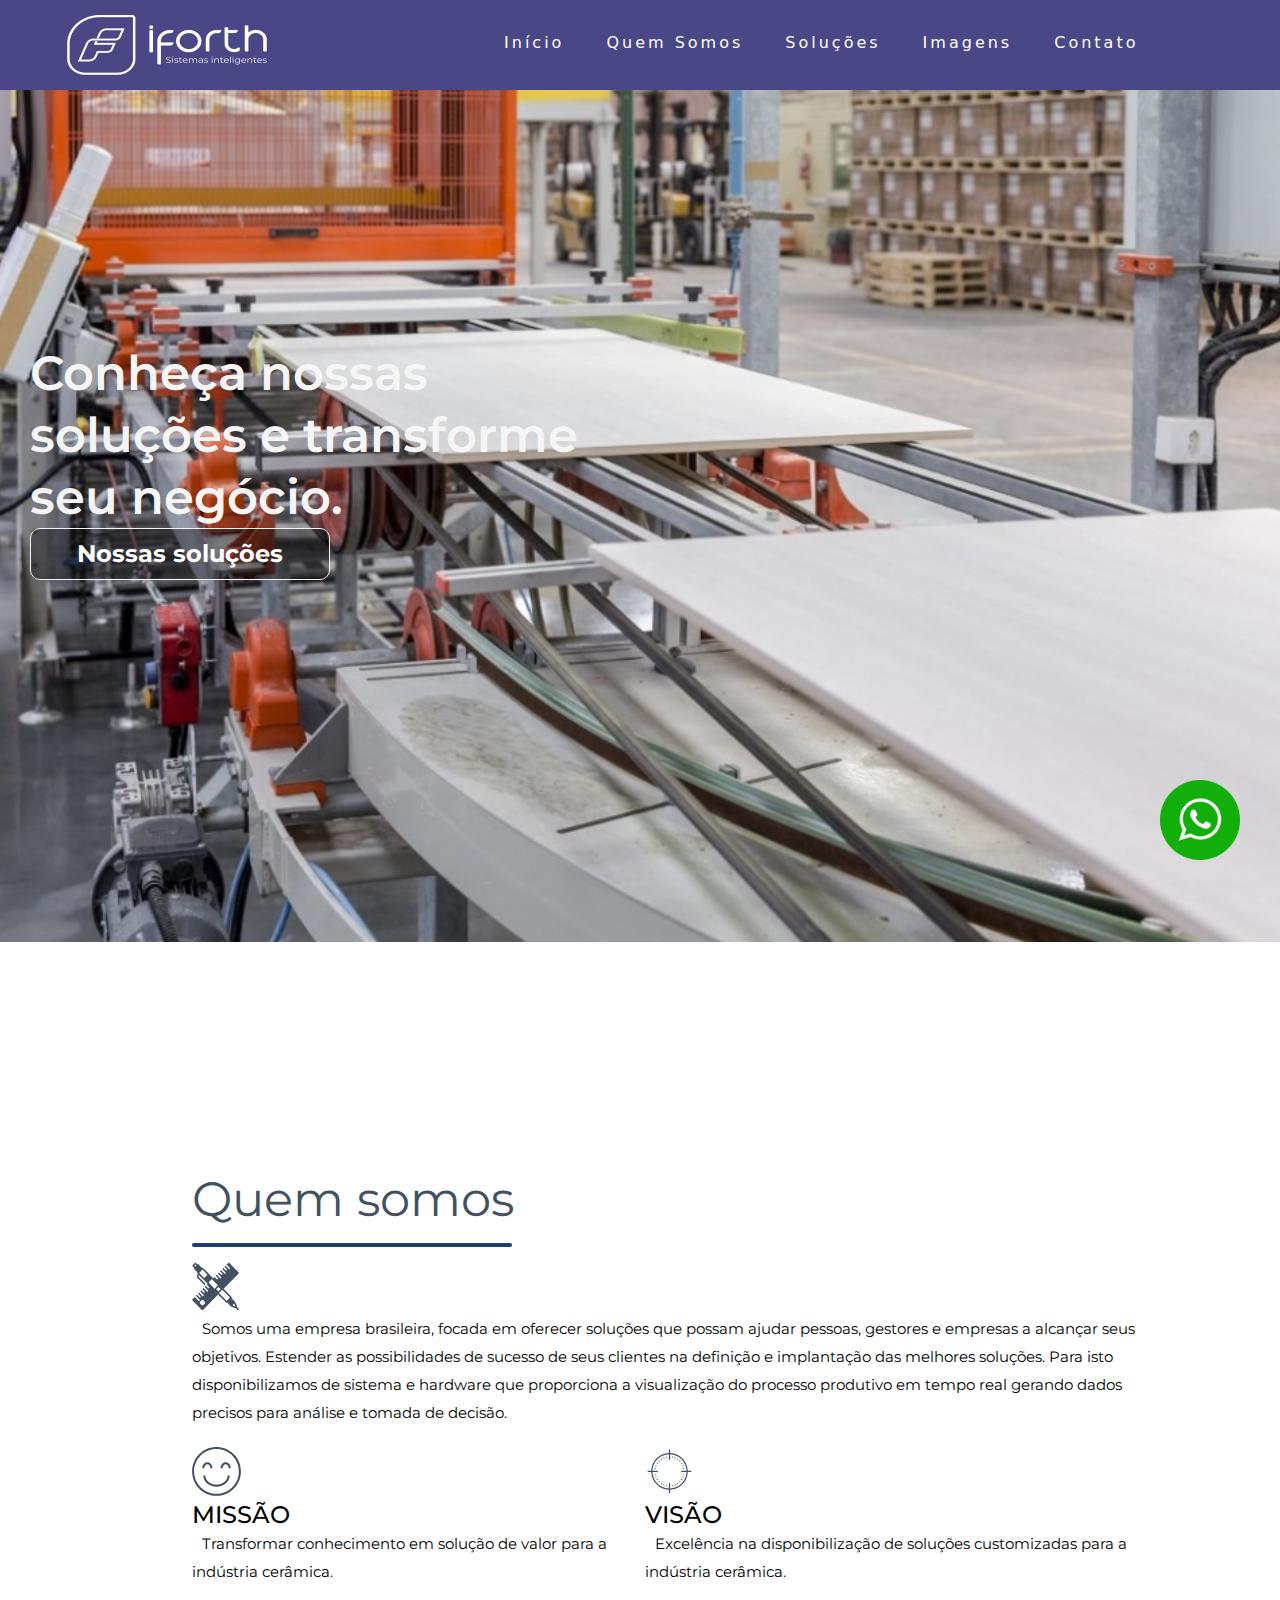
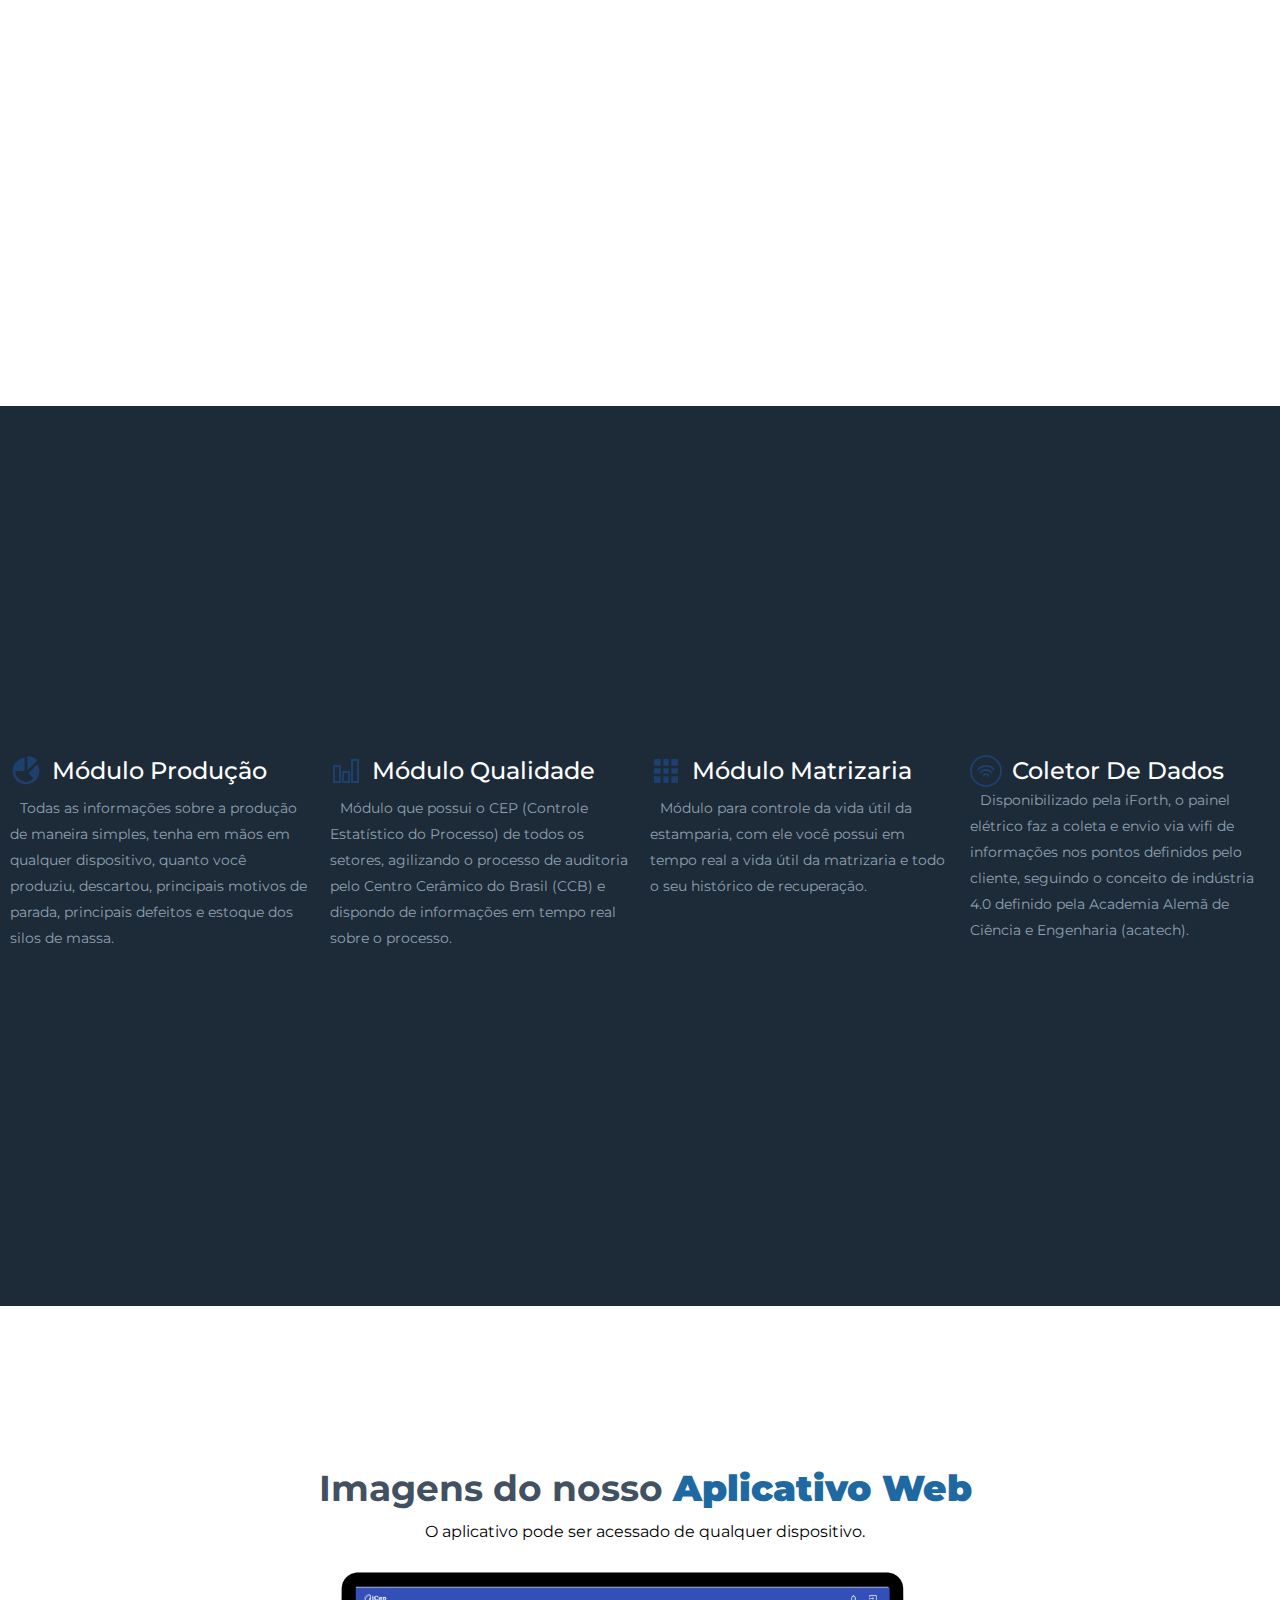
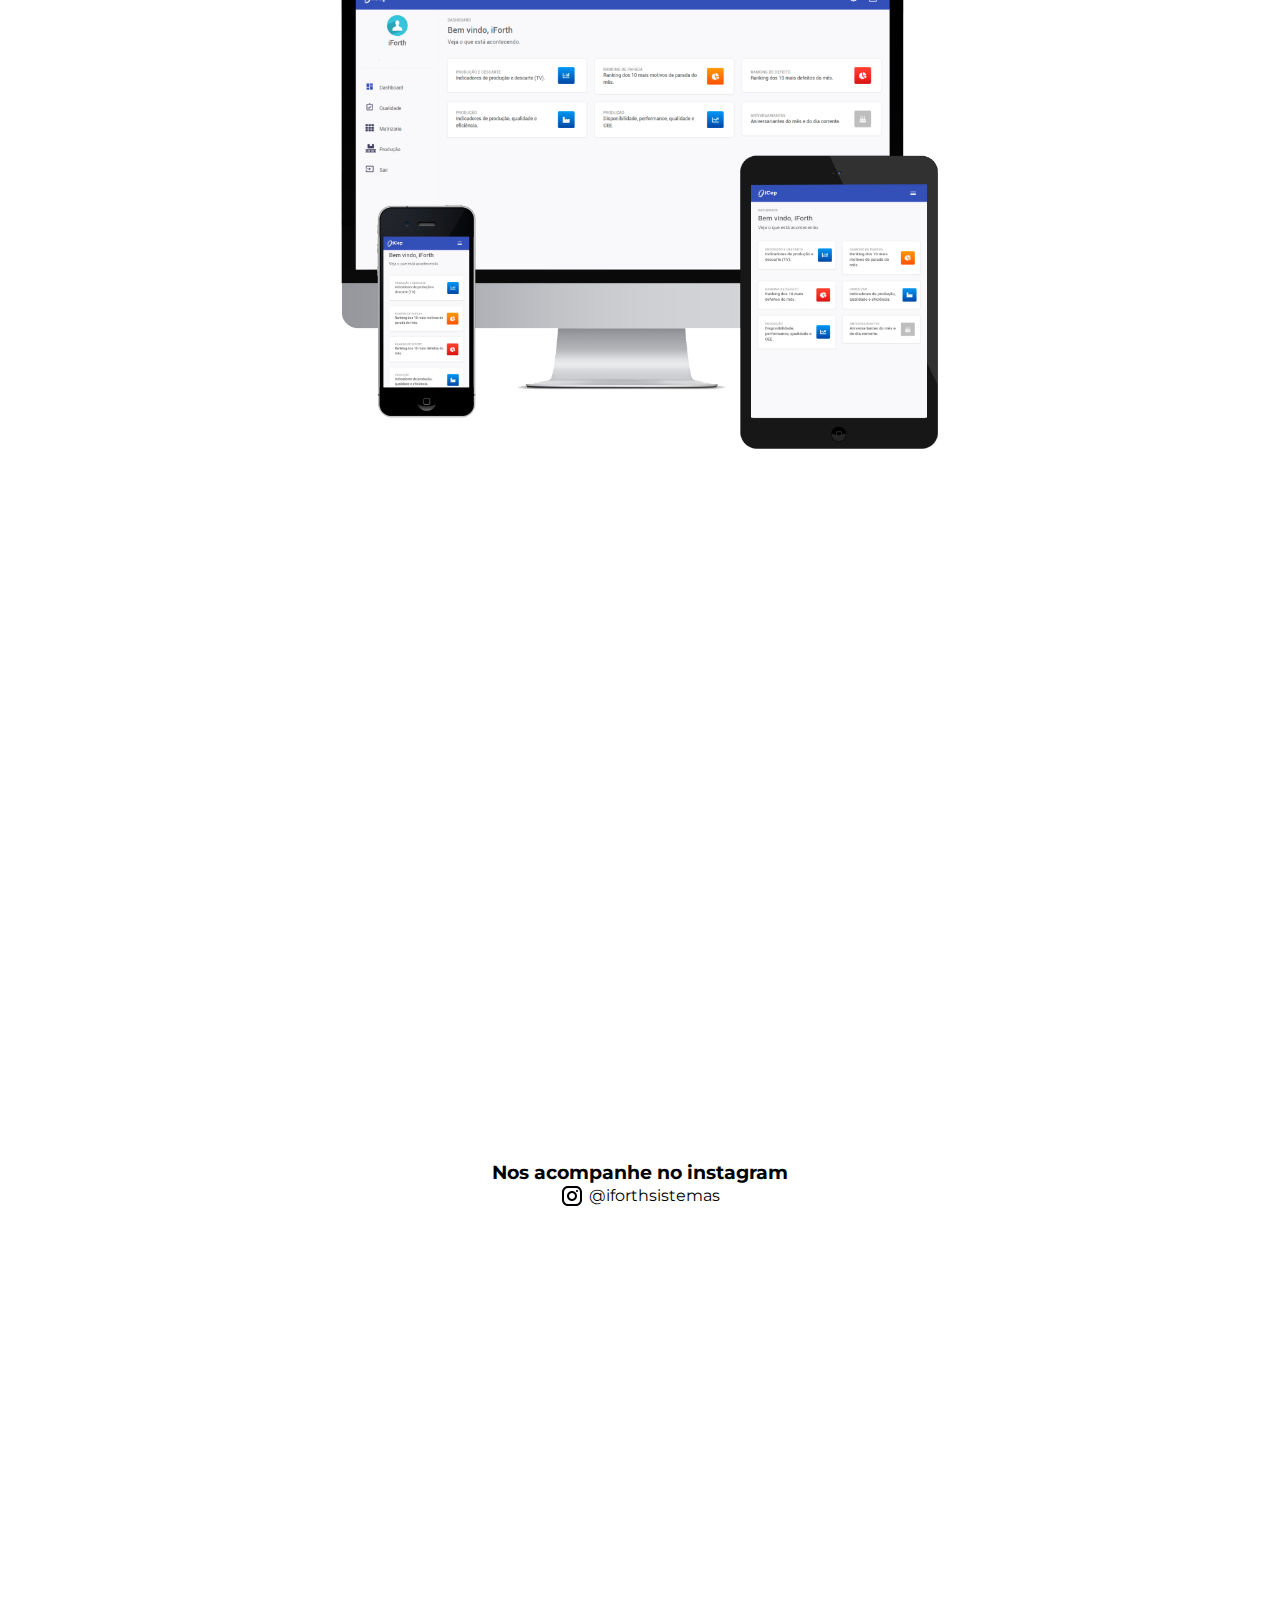
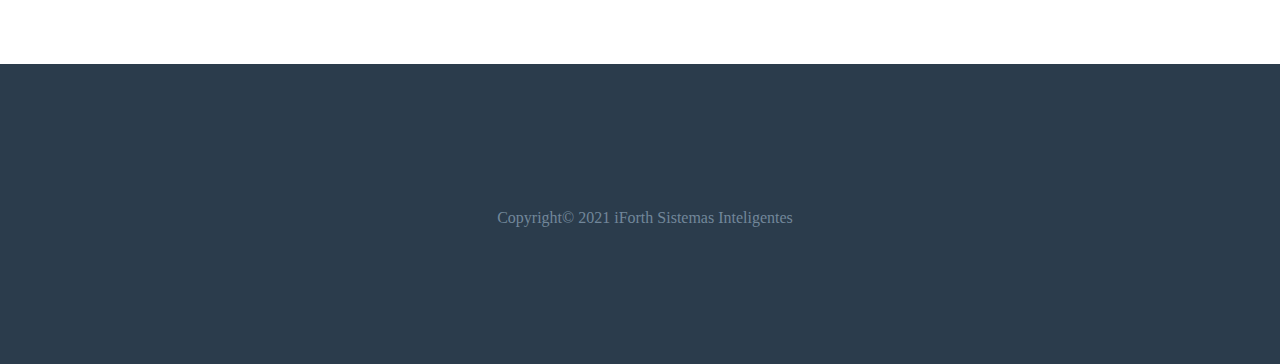
==== commit d445524b: "adicionado inscrito no inicio e botao" ====
--- a/index.html
+++ b/index.html
@@ -35,7 +35,11 @@
   </header>
   <main>
     <section id="inicio" class="inicio">
-      <div>
+      <div class="texto-img" >
+        <h4>Conheça nossas soluções e transforme seu negócio.</h4>
+        <ul id="botao">
+          <li><a href="#projeto">Nossas soluções</a></li>
+        </ul>
       </div>
     </section>
     <section id="sobre">
@@ -234,9 +238,12 @@
       Copyright&copy; 2021 iForth Sistemas Inteligentes
     </p>
   </footer>
+  
+  
   <script src="corsvg.js"></script>
   <script src="nav-bar/mobile-navbar.js"></script>
   <script src="menuscroll.js"></script>
+  <script src="menuscroll2.js"></script>
 </body>
 
 </html>--- a/caracteres.css
+++ b/caracteres.css
@@ -20,6 +20,7 @@
     margin-top: -50px;
     background-size: cover;
     background-position: center center ;
+    
     
 }
 
@@ -44,6 +45,54 @@
     
 }
 
+.texto-img h4 ul{
+    position: absolute;
+}
+#inicio h4{
+    padding-top: 300px ;
+    font-family: 'Montserrat', sans-serif ;
+    font-weight: 600;
+    font-size: 48px;
+    line-height: 62px;
+    color: whitesmoke;
+    max-width: 600px;
+    margin-left: 30px;
+    
+}
+#inicio ul {
+    max-width: 300px;  
+    margin-left: 30px;
+    list-style: none;
+    text-decoration: none;
+}
+#inicio ul li{
+    border: solid 1px;
+    max-width: 300px;
+    font-family: 'Montserrat', sans-serif  ;
+    font-weight: 700;
+    font-size: 24px;
+    line-height: 30px;
+    color: whitesmoke;
+    background-color: rgba(0, 0, 0, 0.37);
+    border-radius: 10px;
+    height: 50px;
+    list-style: none;
+    text-decoration: none;
+
+    
+}
+#inicio ul li:hover{
+    background-color: black;
+    transition-duration:2s ;
+    list-style: none;
+    text-decoration: none;
+    
+}
+#inicio a:hover{
+    color: white;
+    list-style: none;
+    text-decoration: none;
+}
 .container2-mp{
     display: flex;
     align-items: center;
